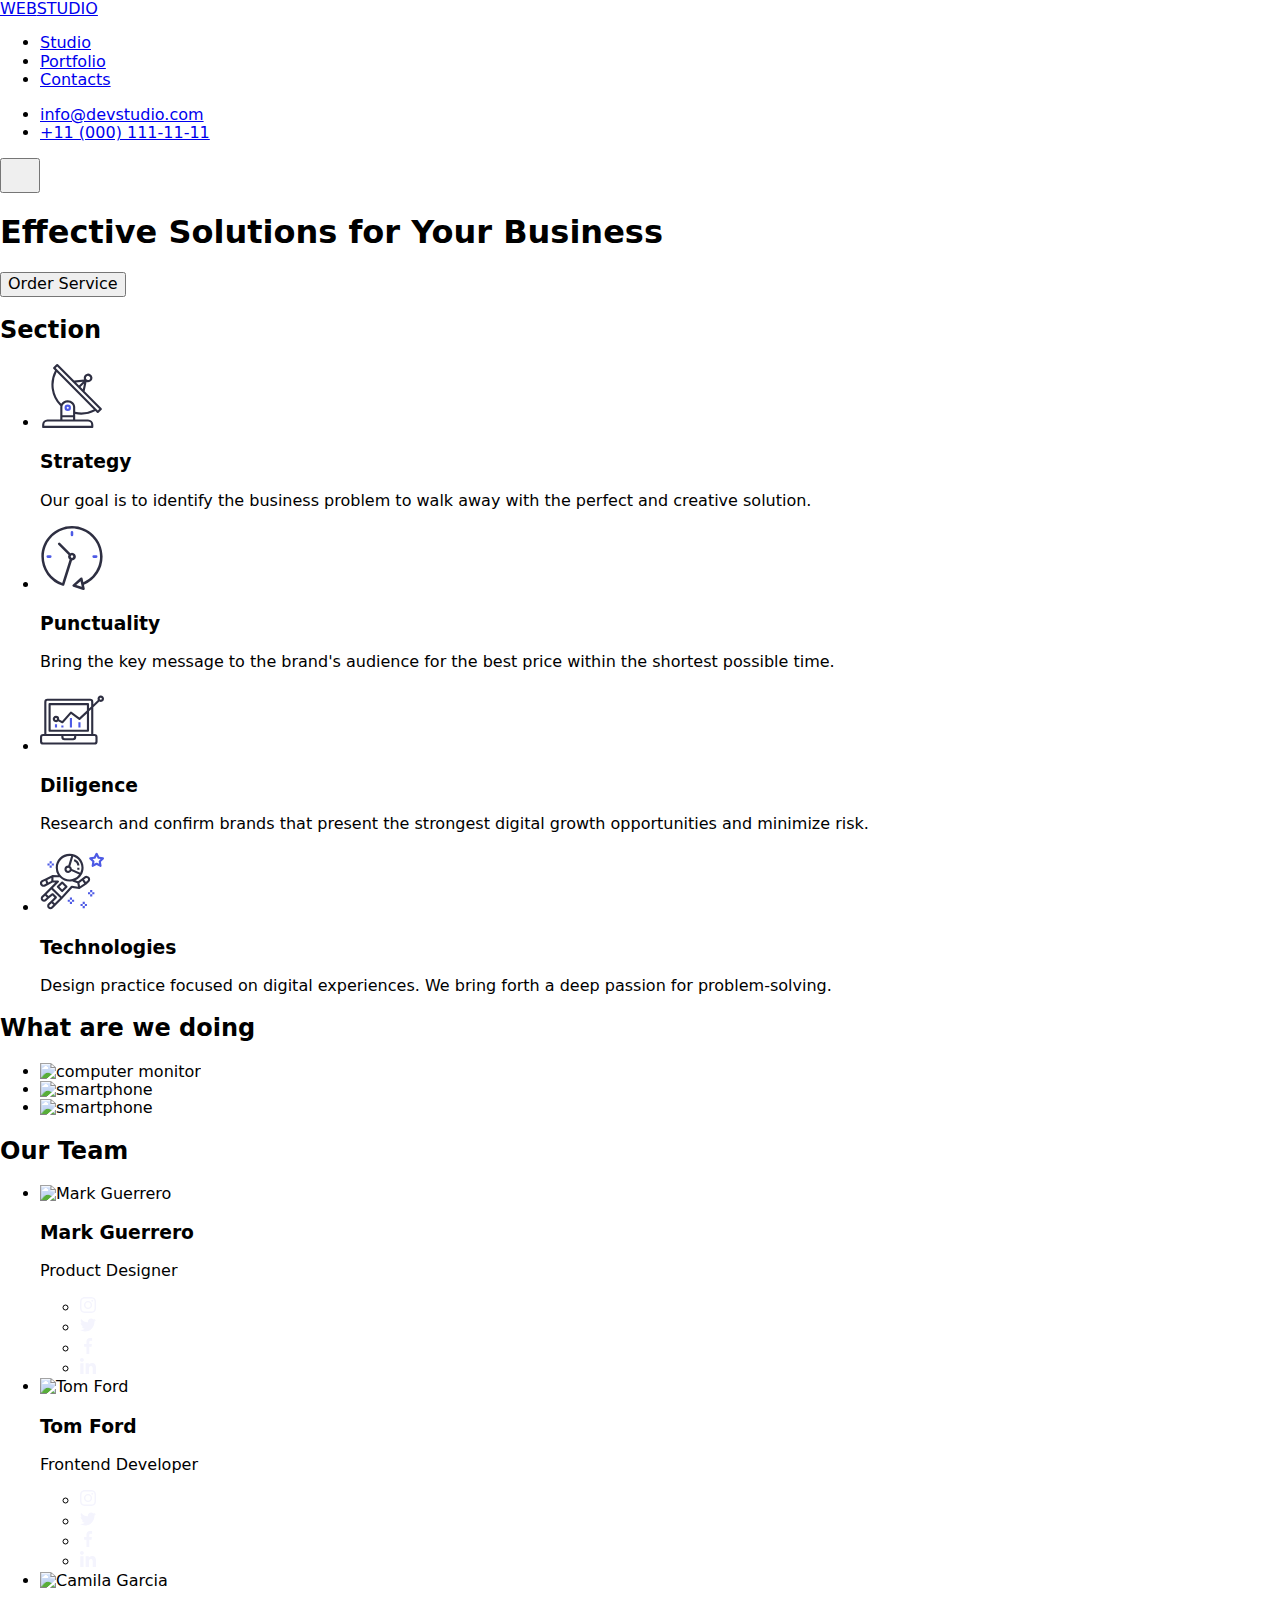
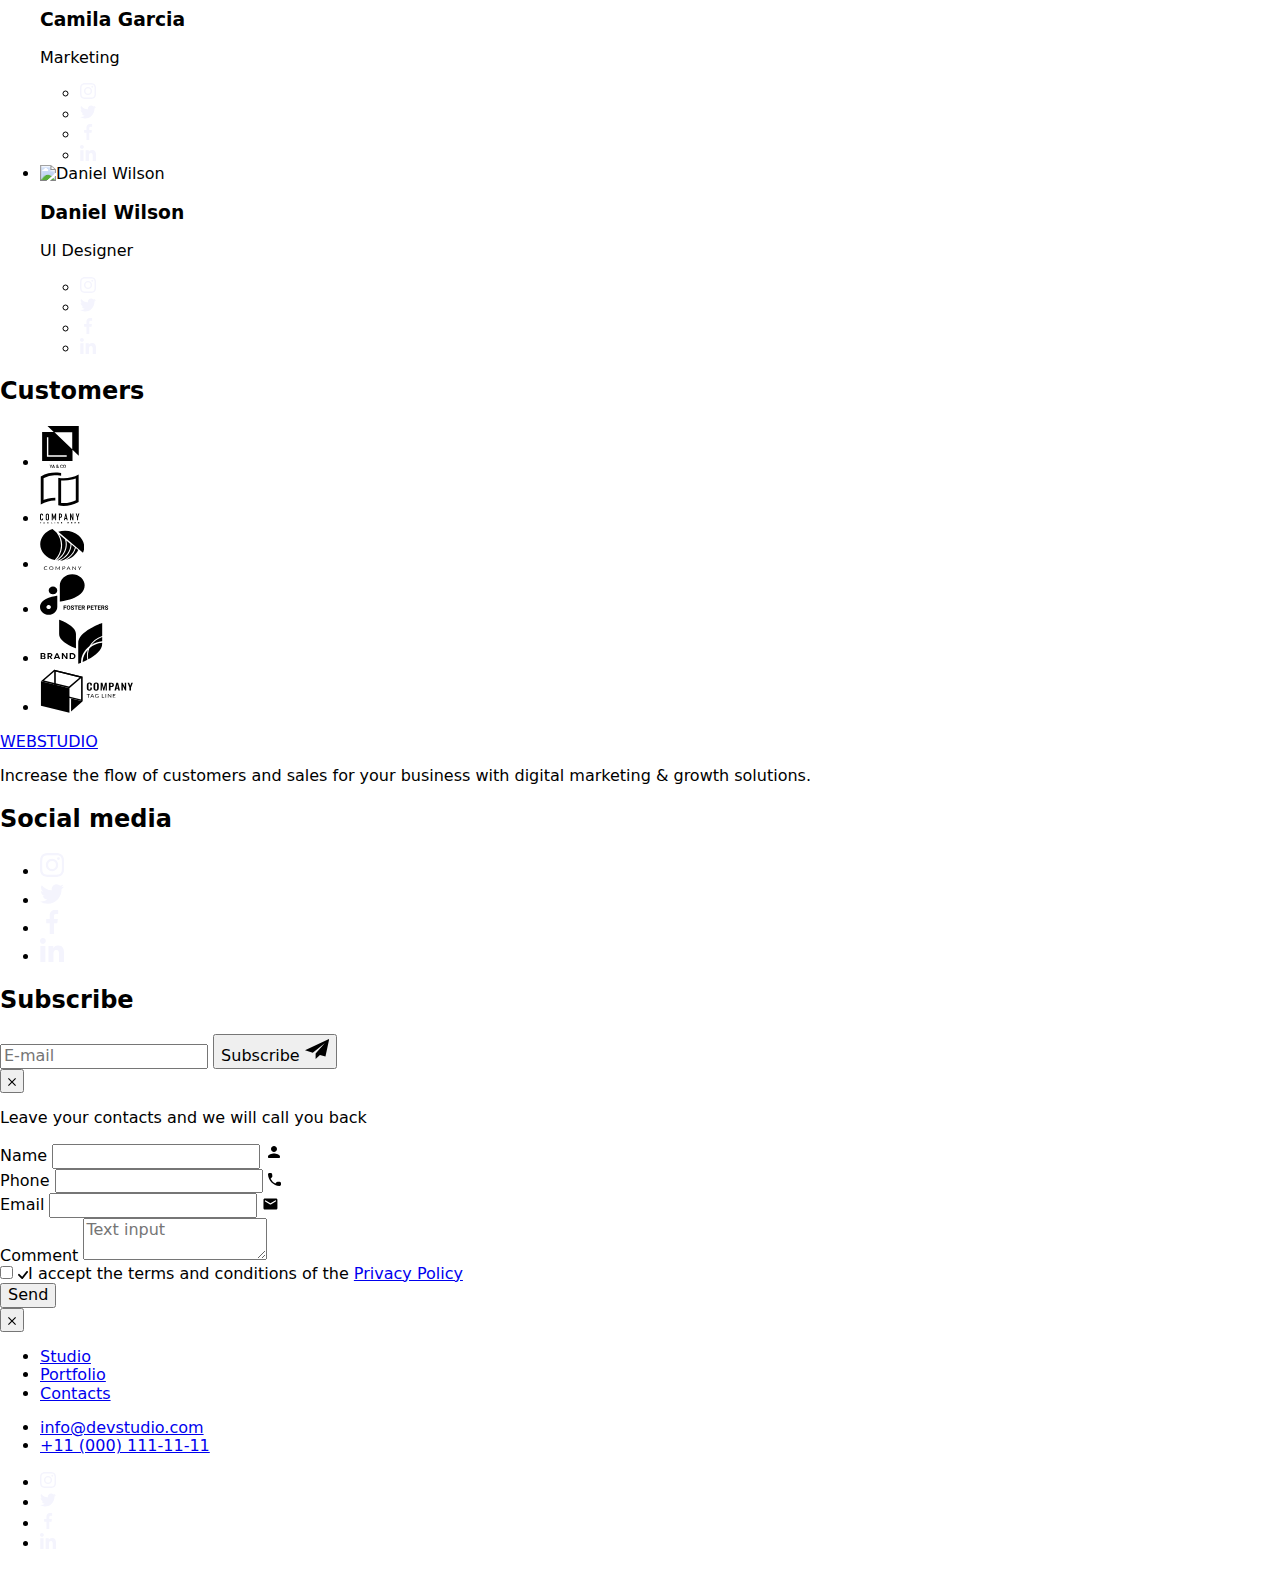
==== index.html @ b6b1513e "commit" ====
<!DOCTYPE html>
<html lang="en">
	<head>
		<meta charset="UTF-8" />
		<meta http-equiv="X-UA-Compatible" content="IE=edge" />
		<meta name="viewport" content="width=device-width, initial-scale=1.0" />
		<title>Main Page</title>
		<link rel="preconnect" href="https://fonts.googleapis.com" />
		<link rel="preconnect" href="https://fonts.gstatic.com" crossorigin />
		<link
			href="https://fonts.googleapis.com/css2?family=Raleway:wght@800&family=Roboto:wght@400;500;700;900&display=swap"
			rel="stylesheet"
		/>
		<link
			rel="stylesheet"
			href="https://cdnjs.cloudflare.com/ajax/libs/modern-normalize/1.0.0/modern-normalize.min.css"
		/>
		<link rel="stylesheet" href="./css/styles.css" />
	</head>

	<body>
		<!-- /* --------------HEADER-------------- */ -->
		<header class="header">
			<div class="container">
				<nav class="header-navigation">
					<a href="./index.html" class="heder-logo link"
						><span class="logo-one">WEB</span
						><span class="logo-two">STUDIO</span></a
					>
					<ul class="header-list list">
						<li class="heder-item">
							<a href="./index.html" class="header-link current link">Studio</a>
						</li>
						<li class="heder-item">
							<a href="./portfolio.html" class="header-link link">Portfolio</a>
						</li>
						<li class="heder-item">
							<a href="/" class="header-link link">Contacts</a>
						</li>
					</ul>
				</nav>
				<ul class="header-contact list">
					<li class="contact-item">
						<a href="mailto:info@devstudio.com" class="header-mail link"
							>info@devstudio.com</a
						>
					</li>
					<li class="contact-item">
						<a href="tel:+110001111111" class="header-tel link"
							>+11 (000) 111-11-11</a
						>
					</li>
				</ul>
				<!-- --------------Burger menu--------------- -->
				<button
					class="menu-toggle js-open-menu"
					aria-expanded="false"
					aria-controls="mobile-menu"
				>
					<svg class="burger-icon-open" width="24" height="24">
						<use href="./images/symbol-defs.svg#icon-menu-hamburger"></use>
					</svg>
				</button>
			</div>
		</header>
		<main>
			<!-- /* --------------HERO-------------- */ -->
			<section class="hero">
				<div class="container">
					<h1 class="hero-title">Effective Solutions for Your Business</h1>
					<button type="button" class="hero-btn" data-modal-open
						>Order Service</button
					>
				</div>
			</section>
			<!-- /* --------------ABOUT-------------- */ -->
			<section class="section about">
				<div class="container">
					<h2 class="visually-hidden">Section</h2>
					<ul class="about-list list">
						<li class="about-item">
							<div class="about-icon">
								<svg width="64" height="64">
									<use href="./images/symbol-defs.svg#icon-antenna"></use>
								</svg>
							</div>
							<h3 class="about-title">Strategy</h3>
							<p class="about-description">
								Our goal is to identify the business problem to walk away with
								the perfect and creative solution.
							</p>
						</li>
						<li class="about-item">
							<div class="about-icon">
								<svg width="64" height="64">
									<use href="./images/symbol-defs.svg#icon-clock"></use>
								</svg>
							</div>
							<h3 class="about-title">Punctuality</h3>
							<p class="about-description">
								Bring the key message to the brand's audience for the best price
								within the shortest possible time.
							</p>
						</li>
						<li class="about-item">
							<div class="about-icon">
								<svg width="64" height="64">
									<use href="./images/symbol-defs.svg#icon-diagram"></use>
								</svg>
							</div>
							<h3 class="about-title">Diligence</h3>
							<p class="about-description">
								Research and confirm brands that present the strongest digital
								growth opportunities and minimize risk.
							</p>
						</li>
						<li class="about-item">
							<div class="about-icon">
								<svg width="64" height="64">
									<use href="./images/symbol-defs.svg#icon-astronaut"></use>
								</svg>
							</div>
							<h3 class="about-title">Technologies</h3>
							<p class="about-description">
								Design practice focused on digital experiences. We bring forth a
								deep passion for problem-solving.
							</p>
						</li>
					</ul>
				</div>
			</section>
			<!-- /* --------------WORKING-------------- */ -->
			<section class="section working">
				<div class="container">
					<h2 class="working-title">What are we doing</h2>
					<ul class="working-list list">
						<li class="working-item">
							<img
								src="./images/img1.jpg"
								alt="computer monitor"
								width="360"
								height="300"
							/>
						</li>
						<li class="working-item">
							<img
								src="./images/img2.jpg"
								alt="smartphone"
								width="360"
								height="300"
							/>
						</li>
						<li class="working-item">
							<img
								src="./images/img3.jpg"
								alt="smartphone"
								width="360"
								height="300"
							/>
						</li>
					</ul>
				</div>
			</section>
			<!-- /* --------------TEAM-------------- */ -->
			<section class="section team">
				<div class="container">
					<h2 class="team-title">Our Team</h2>
					<ul class="team-list list">
						<li class="team-item">
							<img
								src="./images/img4.jpg"
								alt="Mark Guerrero"
								width="264"
								height="260"
							/>
							<div class="team-content">
								<h3 class="team-subtitle">Mark Guerrero</h3>
								<p class="team-description">Product Designer</p>
								<ul class="team-social-list list">
									<li class="team-sicial-item">
										<a
											href="/"
											class="team-social-link link"
											target="_blank"
											rel="noopener noreferrer nofollow"
											><svg class="team-social-icon" width="16" height="16">
												<use
													href="./images/symbol-defs.svg#icon-instagram"
												></use>
											</svg>
										</a>
									</li>
									<li class="team-sicial-item">
										<a
											href="/"
											class="team-social-link link"
											target="_blank"
											rel="noopener noreferrer nofollow"
											><svg class="team-social-icon" width="16" height="16">
												<use href="./images/symbol-defs.svg#icon-twitter"></use>
											</svg>
										</a>
									</li>
									<li class="team-sicial-item">
										<a
											href="/"
											class="team-social-link link"
											target="_blank"
											rel="noopener noreferrer nofollow"
											><svg class="team-social-icon" width="16" height="16">
												<use
													href="./images/symbol-defs.svg#icon-facebook"
												></use>
											</svg>
										</a>
									</li>
									<li class="team-sicial-item">
										<a
											href="/"
											class="team-social-link link"
											target="_blank"
											rel="noopener noreferrer nofollow"
											><svg class="team-social-icon" width="16" height="16">
												<use
													href="./images/symbol-defs.svg#icon-linkedin"
												></use>
											</svg>
										</a>
									</li>
								</ul>
							</div>
						</li>
						<li class="team-item">
							<img
								src="./images/img5.jpg"
								alt="Tom Ford"
								width="264"
								height="260"
							/>
							<div class="team-content">
								<h3 class="team-subtitle">Tom Ford</h3>
								<p class="team-description">Frontend Developer</p>
								<ul class="team-social-list list">
									<li class="team-sicial-item">
										<a
											href="/"
											class="team-social-link link"
											target="_blank"
											rel="noopener noreferrer nofollow"
											><svg class="team-social-icon" width="16" height="16">
												<use
													href="./images/symbol-defs.svg#icon-instagram"
												></use>
											</svg>
										</a>
									</li>
									<li class="team-sicial-item">
										<a
											href="/"
											class="team-social-link link"
											target="_blank"
											rel="noopener noreferrer nofollow"
											><svg class="team-social-icon" width="16" height="16">
												<use href="./images/symbol-defs.svg#icon-twitter"></use>
											</svg>
										</a>
									</li>
									<li class="team-sicial-item">
										<a
											href="/"
											class="team-social-link link"
											target="_blank"
											rel="noopener noreferrer nofollow"
											><svg class="team-social-icon" width="16" height="16">
												<use
													href="./images/symbol-defs.svg#icon-facebook"
												></use>
											</svg>
										</a>
									</li>
									<li class="team-sicial-item">
										<a
											href="/"
											class="team-social-link link"
											target="_blank"
											rel="noopener noreferrer nofollow"
											><svg class="team-social-icon" width="16" height="16">
												<use
													href="./images/symbol-defs.svg#icon-linkedin"
												></use>
											</svg>
										</a>
									</li>
								</ul>
							</div>
						</li>
						<li class="team-item">
							<img
								src="./images/img6.jpg"
								alt="Camila Garcia"
								width="264"
								height="260"
							/>
							<div class="team-content">
								<h3 class="team-subtitle">Camila Garcia</h3>
								<p class="team-description">Marketing</p>
								<ul class="team-social-list list">
									<li class="team-sicial-item">
										<a
											href="/"
											class="team-social-link link"
											target="_blank"
											rel="noopener noreferrer nofollow"
											><svg class="team-social-icon" width="16" height="16">
												<use
													href="./images/symbol-defs.svg#icon-instagram"
												></use>
											</svg>
										</a>
									</li>
									<li class="team-sicial-item">
										<a
											href="/"
											class="team-social-link link"
											target="_blank"
											rel="noopener noreferrer nofollow"
											><svg class="team-social-icon" width="16" height="16">
												<use href="./images/symbol-defs.svg#icon-twitter"></use>
											</svg>
										</a>
									</li>
									<li class="team-sicial-item">
										<a
											href="/"
											class="team-social-link link"
											target="_blank"
											rel="noopener noreferrer nofollow"
											><svg class="team-social-icon" width="16" height="16">
												<use
													href="./images/symbol-defs.svg#icon-facebook"
												></use>
											</svg>
										</a>
									</li>
									<li class="team-sicial-item">
										<a
											href="/"
											class="team-social-link link"
											target="_blank"
											rel="noopener noreferrer nofollow"
											><svg class="team-social-icon" width="16" height="16">
												<use
													href="./images/symbol-defs.svg#icon-linkedin"
												></use>
											</svg>
										</a>
									</li>
								</ul>
							</div>
						</li>
						<li class="team-item">
							<img
								src="./images/img7.jpg"
								alt="Daniel Wilson"
								width="264"
								height="260"
							/>
							<div class="team-content">
								<h3 class="team-subtitle">Daniel Wilson</h3>
								<p class="team-description">UI Designer</p>
								<ul class="team-social-list list">
									<li class="team-sicial-item">
										<a
											href="/"
											class="team-social-link link"
											target="_blank"
											rel="noopener noreferrer nofollow"
											><svg class="team-social-icon" width="16" height="16">
												<use
													href="./images/symbol-defs.svg#icon-instagram"
												></use>
											</svg>
										</a>
									</li>
									<li class="team-sicial-item">
										<a
											href="/"
											class="team-social-link link"
											target="_blank"
											rel="noopener noreferrer nofollow"
											><svg class="team-social-icon" width="16" height="16">
												<use href="./images/symbol-defs.svg#icon-twitter"></use>
											</svg>
										</a>
									</li>
									<li class="team-sicial-item">
										<a
											href="/"
											class="team-social-link link"
											target="_blank"
											rel="noopener noreferrer nofollow"
											><svg class="team-social-icon" width="16" height="16">
												<use
													href="./images/symbol-defs.svg#icon-facebook"
												></use>
											</svg>
										</a>
									</li>
									<li class="team-sicial-item">
										<a
											href="/"
											class="team-social-link link"
											target="_blank"
											rel="noopener noreferrer nofollow"
											><svg class="team-social-icon" width="16" height="16">
												<use
													href="./images/symbol-defs.svg#icon-linkedin"
												></use>
											</svg>
										</a>
									</li>
								</ul>
							</div>
						</li>
					</ul>
				</div>
			</section>
			<!-------------company-------------->
			<section class="section company">
				<div class="container">
					<h2 class="company-title title">Customers</h2>
					<ul class="company-list list">
						<li class="company-item">
							<a
								href="/"
								class="company-link link"
								target="_blank"
								rel="noopener noreferrer nofollow"
								><svg class="company-icon" width="41" height="42">
									<use href="./images/symbol-defs.svg#icon-group"></use>
								</svg>
							</a>
						</li>
						<li class="company-item">
							<a
								href="/"
								class="company-link link"
								target="_blank"
								rel="noopener noreferrer nofollow"
								><svg class="company-icon" width="40" height="52">
									<use href="./images/symbol-defs.svg#icon-group1"></use>
								</svg>
							</a>
						</li>
						<li class="company-item">
							<a
								href="/"
								class="company-link link"
								target="_blank"
								rel="noopener noreferrer nofollow"
								><svg class="company-icon" width="44" height="41">
									<use href="./images/symbol-defs.svg#icon-group2"></use>
								</svg>
							</a>
						</li>
						<li class="company-item">
							<a
								href="/"
								class="company-link link"
								target="_blank"
								rel="noopener noreferrer nofollow"
								><svg class="company-icon" width="84" height="41">
									<use href="./images/symbol-defs.svg#icon-group3"></use>
								</svg>
							</a>
						</li>
						<li class="company-item">
							<a
								href="/"
								class="company-link link"
								target="_blank"
								rel="noopener noreferrer nofollow"
								><svg class="company-icon" width="63" height="45">
									<use href="./images/symbol-defs.svg#icon-group4"></use>
								</svg>
							</a>
						</li>
						<li class="company-item">
							<a
								href="/"
								class="company-link link"
								target="_blank"
								rel="noopener noreferrer nofollow"
								><svg class="company-icon" width="94" height="44">
									<use href="./images/symbol-defs.svg#icon-group5"></use>
								</svg>
							</a>
						</li>
					</ul>
				</div>
			</section>
		</main>
		<!-- /* --------------FOOTER-------------- */ -->
		<footer class="footer">
			<div class="container">
				<div class="footer-block">
					<a href="./index.html" class="footer-logo link"
						><span class="one">WEB</span><span class="two">STUDIO</span></a
					>
					<p class="footer-description">
						Increase the flow of customers and sales for your business with
						digital marketing & growth solutions.
					</p>
				</div>
				<div class="footer-sicial-block">
					<h2 class="footer-title">Social media</h2>
					<ul class="footer-social-list list">
						<li class="footer-sicial-item">
							<a
								href="/"
								class="footer-social-link link"
								target="_blank"
								rel="noopener noreferrer nofollow"
								><svg class="footer-social-icon" width="24" height="24">
									<use href="./images/symbol-defs.svg#icon-instagram"></use>
								</svg>
							</a>
						</li>
						<li class="footer-sicial-item">
							<a
								href="/"
								class="footer-social-link link"
								target="_blank"
								rel="noopener noreferrer nofollow"
								><svg class="footer-social-icon" width="24" height="24">
									<use href="./images/symbol-defs.svg#icon-twitter"></use>
								</svg>
							</a>
						</li>
						<li class="footer-sicial-item">
							<a
								href="/"
								class="footer-social-link link"
								target="_blank"
								rel="noopener noreferrer nofollow"
								><svg class="footer-social-icon" width="24" height="24">
									<use href="./images/symbol-defs.svg#icon-facebook"></use>
								</svg>
							</a>
						</li>
						<li class="footer-sicial-item">
							<a
								href="/"
								class="footer-social-link link"
								target="_blank"
								rel="noopener noreferrer nofollow"
								><svg class="footer-social-icon" width="24" height="24">
									<use href="./images/symbol-defs.svg#icon-linkedin"></use>
								</svg>
							</a>
						</li>
					</ul>
				</div>
				<div class="footer-form-block">
					<h2 class="footer-title">Subscribe</h2>
					<form class="footer-form">
						<input
							type="email"
							name="email"
							placeholder="E-mail"
							class="footer-input"
							aria-label="Email"
						/>
						<button type="submit" class="form-btn">
							<span>Subscribe</span>
							<svg class="footer-form-icon" width="24" height="24">
								<use href="./images/symbol-defs.svg#icon-icon-send"></use>
							</svg>
						</button>
					</form>
				</div>
			</div>
		</footer>
		<!-- --------------Modal--------------- -->
		<div class="backdrop is-hidden" data-modal>
			<div class="modal">
				<button class="btn-icon" data-modal-close>
					<svg class="modal-icon" width="8" height="8">
						<use href="./images/symbol-defs.svg#icon-close"></use>
					</svg>
				</button>
				<!-- --------------Form--------------- -->
				<p class="form-title">Leave your contacts and we will call you back</p>
				<form
					class="modal-form"
					name="signup_form"
					autocomplete="on"
					novalidate
				>
					<div class="form-group">
						<label class="form-label" for="username">Name</label>
						<input
							class="form-input"
							type="text"
							name="username"
							id="username"
							required
						/>
						<svg class="form-icon" width="18" height="18">
							<use href="./images/symbol-defs.svg#icon-person-black"></use>
						</svg>
					</div>
					<div class="form-group">
						<label class="form-label" for="tel">Phone</label>
						<input class="form-input" type="tel" name="tel" id="tel" required />
						<svg class="form-icon" width="13" height="13">
							<use href="./images/symbol-defs.svg#icon-tel"></use>
						</svg>
					</div>
					<div class="form-group">
						<label class="form-label" for="email">Email</label>
						<input
							class="form-input"
							type="email"
							name="email"
							id="email"
							required
						/>
						<svg class="form-icon" width="15" height="12">
							<use href="./images/symbol-defs.svg#icon-mail"></use>
						</svg>
					</div>
					<div class="form-group-textarea">
						<label class="form-label" for="comment">Comment</label>
						<textarea
							class="form-input textarea"
							name="comment"
							id="comment"
							placeholder="Text input"
						></textarea>
					</div>
					<div class="form-group-checkbox">
						<input
							class="form-checkbox visually-hidden"
							type="checkbox"
							name="user_policy"
							id="checkbox"
						/>
						<label class="form-label-checkbox" for="checkbox">
							<span>
								<svg class="checked-icon" width="10" height="8">
									<use
										href="./images/symbol-defs.svg#icon-checkbox"
									></use></svg></span
							>I accept the terms and conditions of the&nbsp;<a
								href="/"
								class="policy-link"
								>Privacy Policy</a
							></label
						>
					</div>
					<button class="modal-form-btn" type="submit">Send</button>
				</form>
			</div>
		</div>
		<!-- --------------Burger menu--------------- -->
		<div class="menu-container js-menu-container" id="mobile-menu">
			<button class="menu-toggle js-close-menu">
				<svg class="modal-icon" width="8" height="8">
						<use href="./images/symbol-defs.svg#icon-close"></use>
					</svg>
			</button>
			<nav class="header-navigation">
				<ul class="header-list list">
					<li class="heder-item">
						<a href="./index.html" class="header-link current link">Studio</a>
					</li>
					<li class="heder-item">
						<a href="./portfolio.html" class="header-link link">Portfolio</a>
					</li>
					<li class="heder-item">
						<a href="/" class="header-link link">Contacts</a>
					</li>
				</ul>
			</nav>
			<ul class="header-contact list">
				<li class="contact-item">
					<a href="mailto:info@devstudio.com" class="header-mail link"
						>info@devstudio.com</a
					>
				</li>
				<li class="contact-item">
					<a href="tel:+110001111111" class="header-tel link"
						>+11 (000) 111-11-11</a
					>
				</li>
			</ul>
			<ul class="team-social-list list">
				<li class="team-sicial-item">
					<a
						href="/"
						class="team-social-link link"
						target="_blank"
						rel="noopener noreferrer nofollow"
						><svg class="team-social-icon" width="16" height="16">
							<use href="./images/symbol-defs.svg#icon-instagram"></use>
						</svg>
					</a>
				</li>
				<li class="team-sicial-item">
					<a
						href="/"
						class="team-social-link link"
						target="_blank"
						rel="noopener noreferrer nofollow"
						><svg class="team-social-icon" width="16" height="16">
							<use href="./images/symbol-defs.svg#icon-twitter"></use>
						</svg>
					</a>
				</li>
				<li class="team-sicial-item">
					<a
						href="/"
						class="team-social-link link"
						target="_blank"
						rel="noopener noreferrer nofollow"
						><svg class="team-social-icon" width="16" height="16">
							<use href="./images/symbol-defs.svg#icon-facebook"></use>
						</svg>
					</a>
				</li>
				<li class="team-sicial-item">
					<a
						href="/"
						class="team-social-link link"
						target="_blank"
						rel="noopener noreferrer nofollow"
						><svg class="team-social-icon" width="16" height="16">
							<use href="./images/symbol-defs.svg#icon-linkedin"></use>
						</svg>
					</a>
				</li>
			</ul>
		</div>

		<script src="./js/modal.js"></script>
		<script src="./js/mobile-menu.js"></script>
	</body>
</html>
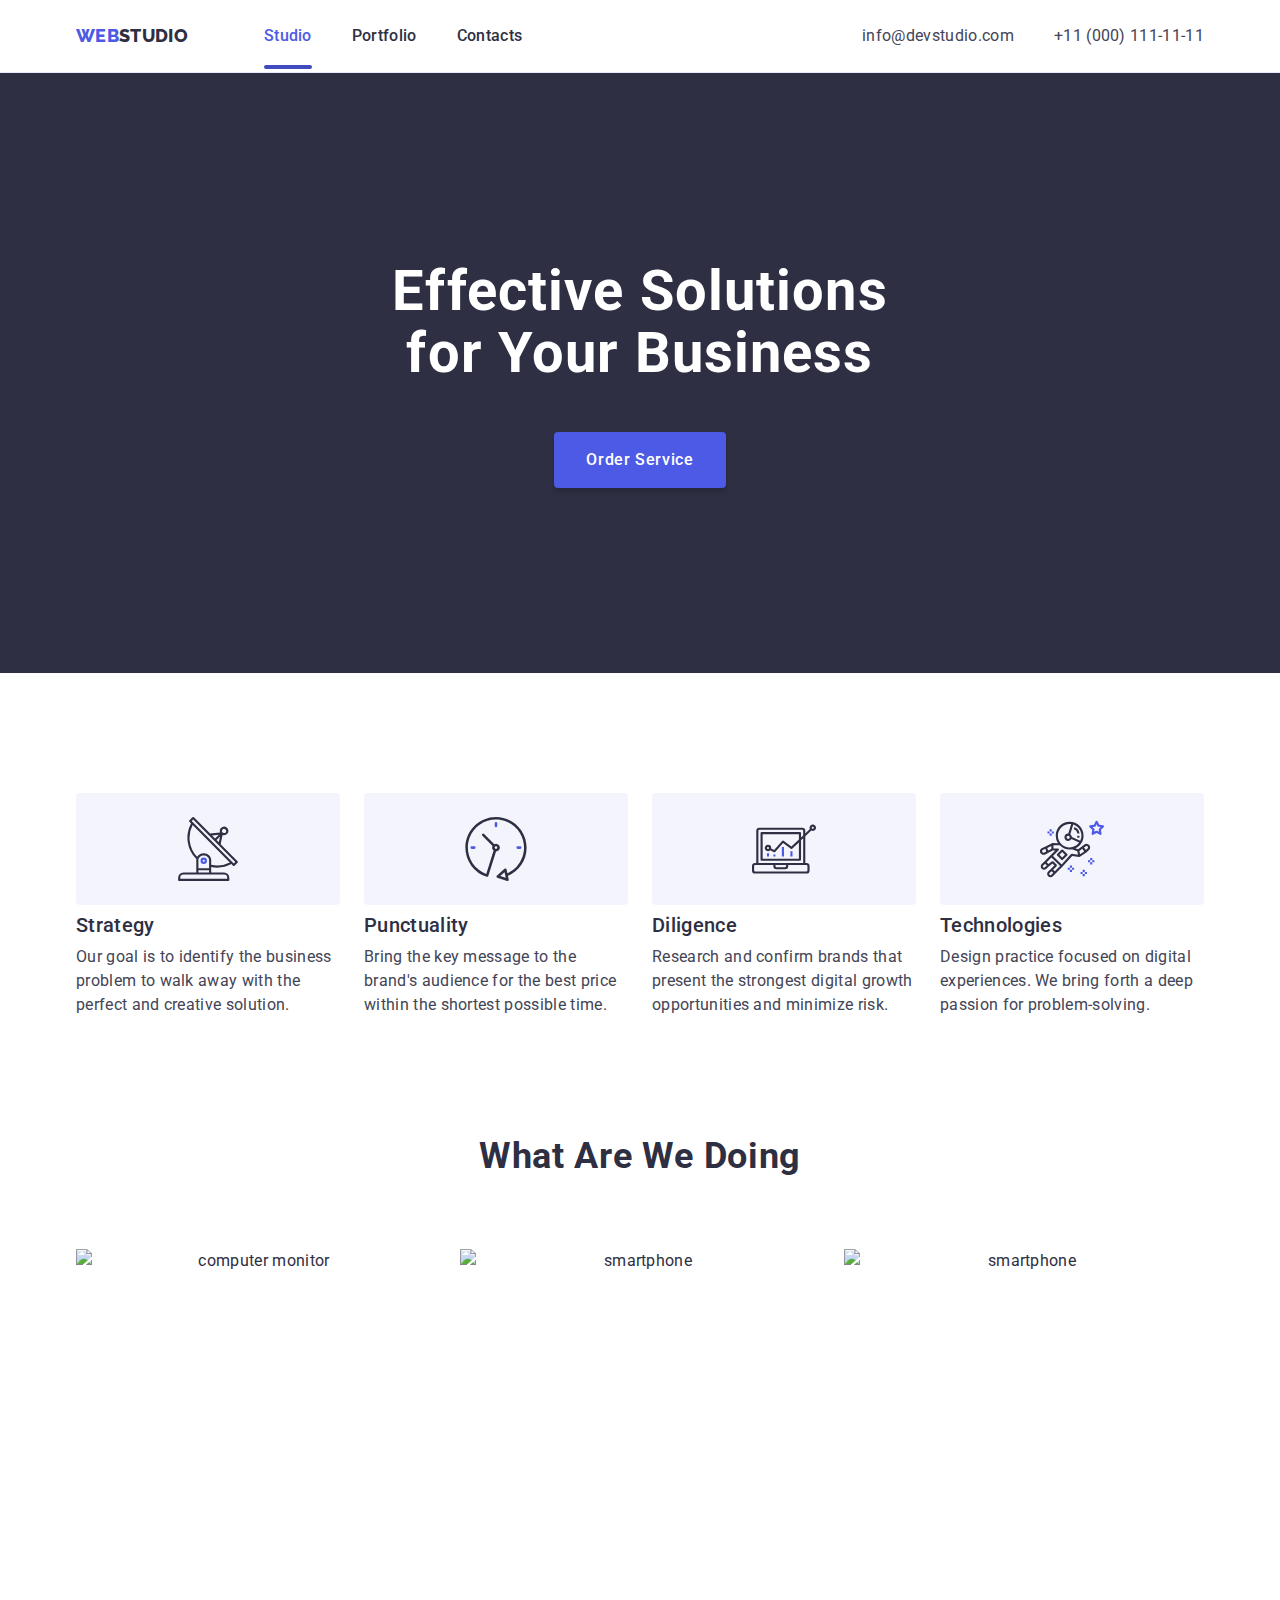
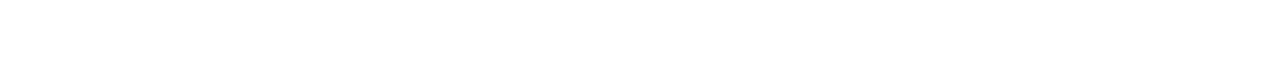
==== commit fc4799ac: "commit" ====
--- a/index.html
+++ b/index.html
@@ -16,6 +16,9 @@
 			href="https://cdnjs.cloudflare.com/ajax/libs/modern-normalize/1.0.0/modern-normalize.min.css"
 		/>
 		<link rel="stylesheet" href="./css/styles.css" />
+		<link rel="stylesheet" href="./css/mobile.css" />
+		<link rel="stylesheet" href="./css/tablet.css" />
+		<link rel="stylesheet" href="./css/destop.css" />
 	</head>
 
 	<body>
@@ -57,8 +60,8 @@
 					aria-expanded="false"
 					aria-controls="mobile-menu"
 				>
-					<svg class="burger-icon-open" width="24" height="24">
-						<use href="./images/symbol-defs.svg#icon-menu-hamburger"></use>
+					<svg class="burger-icon-open" width="32" height="22">
+						<use href="./images/symbol-defs.svg#icon-icon-menu"></use>
 					</svg>
 				</button>
 			</div>
@@ -162,7 +165,7 @@
 				</div>
 			</section>
 			<!-- /* --------------TEAM-------------- */ -->
-			<section class="section team">
+			<!-- <section class="section team">
 				<div class="container">
 					<h2 class="team-title">Our Team</h2>
 					<ul class="team-list list">
@@ -424,9 +427,9 @@
 						</li>
 					</ul>
 				</div>
-			</section>
+			</section> -->
 			<!-------------company-------------->
-			<section class="section company">
+			<!-- <section class="section company">
 				<div class="container">
 					<h2 class="company-title title">Customers</h2>
 					<ul class="company-list list">
@@ -498,10 +501,10 @@
 						</li>
 					</ul>
 				</div>
-			</section>
+			</section> -->
 		</main>
 		<!-- /* --------------FOOTER-------------- */ -->
-		<footer class="footer">
+		<!-- <footer class="footer">
 			<div class="container">
 				<div class="footer-block">
 					<a href="./index.html" class="footer-logo link"
@@ -580,17 +583,17 @@
 					</form>
 				</div>
 			</div>
-		</footer>
+		</footer> -->
 		<!-- --------------Modal--------------- -->
-		<div class="backdrop is-hidden" data-modal>
+		<!-- <div class="backdrop is-hidden" data-modal>
 			<div class="modal">
 				<button class="btn-icon" data-modal-close>
 					<svg class="modal-icon" width="8" height="8">
 						<use href="./images/symbol-defs.svg#icon-close"></use>
 					</svg>
-				</button>
+				</button> -->
 				<!-- --------------Form--------------- -->
-				<p class="form-title">Leave your contacts and we will call you back</p>
+				<!-- <p class="form-title">Leave your contacts and we will call you back</p>
 				<form
 					class="modal-form"
 					name="signup_form"
@@ -662,36 +665,36 @@
 					<button class="modal-form-btn" type="submit">Send</button>
 				</form>
 			</div>
-		</div>
+		</div> -->
 		<!-- --------------Burger menu--------------- -->
 		<div class="menu-container js-menu-container" id="mobile-menu">
-			<button class="menu-toggle js-close-menu">
+			<button class="menu-toggle-close js-close-menu">
 				<svg class="modal-icon" width="8" height="8">
-						<use href="./images/symbol-defs.svg#icon-close"></use>
-					</svg>
+					<use href="./images/symbol-defs.svg#icon-close"></use>
+				</svg>
 			</button>
-			<nav class="header-navigation">
-				<ul class="header-list list">
-					<li class="heder-item">
-						<a href="./index.html" class="header-link current link">Studio</a>
+			<nav class="burger-navigation">
+				<ul class="burger-list list">
+					<li class="burger-item">
+						<a href="./index.html" class="burger-link link">Studio</a>
 					</li>
-					<li class="heder-item">
-						<a href="./portfolio.html" class="header-link link">Portfolio</a>
+					<li class="burger-item">
+						<a href="./portfolio.html" class="burger-link link">Portfolio</a>
 					</li>
-					<li class="heder-item">
-						<a href="/" class="header-link link">Contacts</a>
+					<li class="burger-item">
+						<a href="/" class="burger-link current link">Contacts</a>
 					</li>
 				</ul>
 			</nav>
-			<ul class="header-contact list">
-				<li class="contact-item">
-					<a href="mailto:info@devstudio.com" class="header-mail link"
-						>info@devstudio.com</a
+			<ul class="burger-contact list">
+				<li class="burger-contact-item">
+					<a href="tel:+110001111111" class="burger-tel link"
+						>+11 (000) 111-11-11</a
 					>
 				</li>
-				<li class="contact-item">
-					<a href="tel:+110001111111" class="header-tel link"
-						>+11 (000) 111-11-11</a
+				<li class="burger-contact-item">
+					<a href="mailto:info@devstudio.com" class="burger-mail link"
+						>info@devstudio.com</a
 					>
 				</li>
 			</ul>
@@ -702,7 +705,7 @@
 						class="team-social-link link"
 						target="_blank"
 						rel="noopener noreferrer nofollow"
-						><svg class="team-social-icon" width="16" height="16">
+						><svg class="team-social-icon" width="24" height="24">
 							<use href="./images/symbol-defs.svg#icon-instagram"></use>
 						</svg>
 					</a>
@@ -713,7 +716,7 @@
 						class="team-social-link link"
 						target="_blank"
 						rel="noopener noreferrer nofollow"
-						><svg class="team-social-icon" width="16" height="16">
+						><svg class="team-social-icon" width="24" height="24">
 							<use href="./images/symbol-defs.svg#icon-twitter"></use>
 						</svg>
 					</a>
@@ -724,7 +727,7 @@
 						class="team-social-link link"
 						target="_blank"
 						rel="noopener noreferrer nofollow"
-						><svg class="team-social-icon" width="16" height="16">
+						><svg class="team-social-icon" width="24" height="24">
 							<use href="./images/symbol-defs.svg#icon-facebook"></use>
 						</svg>
 					</a>
@@ -735,7 +738,7 @@
 						class="team-social-link link"
 						target="_blank"
 						rel="noopener noreferrer nofollow"
-						><svg class="team-social-icon" width="16" height="16">
+						><svg class="team-social-icon" width="24" height="24">
 							<use href="./images/symbol-defs.svg#icon-linkedin"></use>
 						</svg>
 					</a>
--- a/css/styles.css
+++ b/css/styles.css
@@ -0,0 +1,1146 @@
+:root {
+	--primary-text-bg-color: #2e2f42;
+	--hero-title-text-color: #ffffff;
+	--primary-bg-color: #ffffff;
+	--description-tel-mail-color: #434455;
+	--primary-border-color: #e7e9fc;
+	--bg-btn-foot-color: #f4f4fd;
+	--accent-color: #4d5ae5;
+	--accent-color-2: #404bbf;
+	--secondaty-font: "Raleway", sans-serif;
+}
+
+h1,
+h2,
+h3,
+h4,
+h5,
+p {
+	margin: 0;
+}
+
+ul {
+	margin: 0;
+	padding: 0;
+}
+
+img {
+	display: block;
+	max-width: 100%;
+	height: auto;
+}
+
+body {
+	background-color: var(--primary-bg-color);
+	font-family: "Roboto", sans-serif;
+	font-weight: 400;
+	font-size: 16px;
+	line-height: 1.5;
+	letter-spacing: 0.02em;
+	color: var(--primary-text-bg-color);
+}
+
+.visually-hidden {
+	position: absolute;
+	width: 1px;
+	height: 1px;
+	margin: -1px;
+	border: 0;
+	padding: 0;
+	white-space: nowrap;
+	clip-path: inset(100%);
+	clip: rect(0 0 0 0);
+	overflow: hidden;
+}
+
+.list {
+	list-style: none;
+}
+
+.link {
+	text-decoration: none;
+}
+
+.container {
+	width: 100%;
+	margin: 0 auto;
+	padding: 0 15px;
+}
+
+@media screen and (min-width: 480px) {
+	.container {
+		width: 428px;
+		margin: 0 auto;
+		padding: 0 16px;
+	}
+	.section {
+		padding: 96px 0;
+	}
+}
+
+@media screen and (min-width: 768px) {
+	.container {
+		width: 768px;
+	}
+}
+
+@media screen and (min-width: 1200px) {
+	.container {
+		width: 1158px;
+		padding: 0 15px;
+	}
+	.section {
+		padding: 120px 0;
+	}
+}
+/* ---------HEADER----------- */
+
+.header {
+	border-bottom: 1px solid var(--primary-border-color);
+}
+
+.header .container {
+	display: flex;
+	justify-content: space-between;
+}
+
+.header-navigation {
+	display: flex;
+	align-items: center;
+}
+
+.heder-logo {
+	padding: 24px 0;
+
+	font-family: var(--secondaty-font);
+	font-weight: 800;
+	font-size: 18px;
+	line-height: 1.33;
+}
+
+.logo-one {
+	color: var(--accent-color);
+}
+
+.logo-two {
+	color: var(--primary-text-bg-color);
+}
+
+.heder-logo:focus {
+	color: var(--accent-color);
+}
+
+.header-list,
+.header-contact {
+	display: none;
+}
+
+.menu-toggle {
+	display: flex;
+	align-items: center;
+	justify-content: center;
+
+	margin: 0;
+	padding: 0;
+	background-color: transparent;
+	cursor: pointer;
+	border: none;
+	outline: none;
+}
+
+.burger-icon-open {
+	fill: #2e2f42;
+}
+
+.menu-container {
+	padding: 40px;
+
+	min-width: 428px;
+	min-height: 796px;
+
+	position: fixed;
+	top: 0;
+	left: 0;
+	width: 100vw;
+	height: 100vh;
+
+	background-color: var(--primary-bg-color);
+	box-shadow: 0px 2px 1px rgba(46, 47, 66, 0.08),
+		0px 1px 1px rgba(46, 47, 66, 0.16), 0px 1px 6px rgba(46, 47, 66, 0.08);
+
+	z-index: 999;
+
+	overflow-y: scroll;
+
+	transform: translateY(100%);
+	transition: transform 650ms cubic-bezier(0.4, 0, 0.2, 1);
+}
+
+.menu-container.is-open {
+	transform: translateY(0%);
+}
+
+.menu-container.menu-toggle-close {
+	position: absolute;
+	top: 16px;
+	right: 16px;
+}
+
+.menu-toggle-close {
+	display: flex;
+	align-items: center;
+	justify-content: center;
+
+	margin-left: auto;
+	margin-bottom: 16px;
+
+	width: 24px;
+	height: 24px;
+	border-radius: 50%;
+
+	background-color: #e7e9fc;
+	border: 1px solid rgba(0, 0, 0, 0.1);
+	color: rgb(0, 0, 0);
+
+	cursor: pointer;
+
+	transition: background-color 250ms cubic-bezier(0.4, 0, 0.2, 1),
+		color 250ms cubic-bezier(0.4, 0, 0.2, 1);
+}
+
+.menu-toggle-close:is(:hover, :focus) {
+	background-color: var(--accent-color-2);
+	color: var(--hero-title-text-color);
+}
+
+.modal-icon {
+	fill: currentColor;
+}
+
+.burger-list {
+	margin-bottom: 284px;
+}
+
+.burger-item:not(:last-child) {
+	margin-bottom: 40px;
+}
+
+.burger-link {
+	padding: 20px 0;
+
+	font-weight: 700;
+	font-size: 36px;
+	line-height: 1.11;
+
+	color: var(--primary-text-bg-color);
+}
+
+.burger-contact {
+	margin-bottom: 48px;
+}
+
+.burger-contact-item:not(:last-child) {
+	margin-bottom: 40px;
+}
+
+.burger-tel {
+	font-weight: 600;
+	font-size: 36px;
+	line-height: 1.11;
+
+	color: var(--accent-color);
+}
+
+.burger-mail {
+	font-weight: 500;
+	font-size: 20px;
+	line-height: 1.2;
+
+	color: var(--description-tel-mail-color);
+}
+
+.burger-link.current {
+	color: var(--accent-color);
+}
+
+/* -----------HERO-------------- */
+
+.hero {
+	padding: 112px 0;
+
+	max-width: 1440px;
+	height: 432px;
+	background-image: radial-gradient(
+			rgba(46, 47, 66, 0.7),
+			rgba(46, 47, 66, 0.7)
+		),
+		url("../images/peopleoffice.jpg");
+	background-repeat: no-repeat;
+	background-position: center;
+	background-size: cover;
+
+	background-color: var(--primary-text-bg-color);
+}
+
+.hero .container {
+	display: flex;
+	flex-direction: column;
+	align-items: center;
+}
+
+.hero-title {
+	margin-bottom: 72px;
+	max-width: 319px;
+	text-align: center;
+
+	font-size: 36px;
+	line-height: 1.1;
+	letter-spacing: 0.02em;
+	color: var(--hero-title-text-color);
+}
+
+.hero-btn {
+	background: var(--accent-color);
+	box-shadow: 0px 4px 4px rgba(0, 0, 0, 0.15);
+	border-radius: 4px;
+	border: none;
+	padding: 16px 32px;
+
+	font-family: inherit;
+	font-weight: 500;
+	font-size: 16px;
+	line-height: 1.5;
+	letter-spacing: 0.04em;
+	color: var(--hero-title-text-color);
+	cursor: pointer;
+
+	transition: background-color 250ms cubic-bezier(0.4, 0, 0.2, 1);
+}
+
+.hero-btn:is(:hover, :focus) {
+	background-color: var(--accent-color-2);
+}
+
+/* --------------ABOUT-------------- */
+
+.about {
+	padding: 96px 0;
+}
+
+.about-icon {
+	display: none;
+}
+
+.about-item {
+	width: 100%;
+}
+
+.about-item:not(:last-child) {
+	margin-bottom: 72px;
+}
+
+.about-title {
+	margin-bottom: 8px;
+
+	text-align: center;
+	font-size: 36px;
+	line-height: 1.1;
+	font-weight: 700;
+}
+
+.about-description {
+	font-weight: 700;
+
+	color: var(--description-tel-mail-color);
+}
+
+/* --------------WORKING-------------- */
+
+.section.working {
+	display: none;
+}
+
+/* --------------TEAM-------------- */
+
+.team {
+	background-color: var(--bg-btn-foot-color);
+}
+
+.team-title {
+	margin-bottom: 72px;
+
+	font-size: 36px;
+	line-height: 1.11;
+	text-align: center;
+	letter-spacing: 0.02em;
+	font-weight: 700;
+	text-transform: capitalize;
+	color: var(--primary-text-bg-color);
+}
+
+.team-list {
+	/* display: flex;
+	flex-wrap: wrap; */
+	/* якщо добавиться контент */
+	/* gap: 24px; */
+}
+
+.team-item {
+	width: calc((100%-72px) / 4);
+	max-width: 264px;
+
+	background: var(--primary-bg-color);
+	box-shadow: 0px 1px 6px rgba(46, 47, 66, 0.08),
+		0px 1px 1px rgba(46, 47, 66, 0.16), 0px 2px 1px rgba(46, 47, 66, 0.08);
+	border-radius: 0px 0px 4px 4px;
+}
+
+/* .team-item:nth-child(-n + 3) {
+  margin-right: 24px;
+} */
+
+.team-content {
+	text-align: center;
+	padding: 32px 0;
+}
+
+.team-subtitle {
+	margin-bottom: 8px;
+
+	font-size: 20px;
+	line-height: 0.83;
+	letter-spacing: 0.02em;
+}
+
+.team-description {
+	font-weight: 400;
+	color: var(--description-tel-mail-color);
+
+	margin-bottom: 8px;
+}
+
+.team-social-list {
+	display: flex;
+	justify-content: center;
+	gap: 24px;
+}
+
+.team-sicial-item {
+	width: 40px;
+	height: 40px;
+}
+
+.team-social-link {
+	display: flex;
+	align-items: center;
+	justify-content: center;
+
+	width: 100%;
+	height: 100%;
+	border-radius: 50%;
+	background-color: var(--accent-color);
+
+	transition: background-color 250ms cubic-bezier(0.4, 0, 0.2, 1);
+}
+
+.team-social-link:is(:hover, :focus) {
+	background-color: var(--accent-color-2);
+}
+
+/* -------------company------------- */
+
+.company {
+	padding-top: 130px;
+}
+
+.company-title {
+	margin-bottom: 72px;
+
+	font-weight: 700;
+	font-size: 36px;
+	line-height: 1.11;
+	text-align: center;
+	color: var(--primary-text-bg-color);
+}
+
+.company-list {
+	/* display: flex;
+	gap: 24px; */
+}
+
+.company-item {
+	width: 168px;
+	height: 88px;
+}
+
+.company-link {
+	display: flex;
+	align-items: center;
+	justify-content: center;
+
+	border: 1px solid #8e8f99;
+	border-radius: 4px;
+	width: 100%;
+	height: 100%;
+
+	color: #8e8f99;
+
+	transition: border-color 250ms cubic-bezier(0.4, 0, 0.2, 1),
+		color 250ms cubic-bezier(0.4, 0, 0.2, 1);
+}
+
+.company-icon {
+	fill: currentColor;
+}
+
+.company-link:is(:hover, :focus) {
+	border-color: var(--accent-color-2);
+	color: var(--accent-color-2);
+}
+
+/* ----------FOOTER---------- */
+
+.footer {
+	padding: 100px 0;
+
+	background-color: var(--primary-text-bg-color);
+}
+
+.footer .container {
+	display: flex;
+}
+
+.footer-block {
+	margin-right: 120px;
+}
+
+.footer-logo {
+	display: block;
+	margin-bottom: 16px;
+}
+
+.footer-logo .one,
+.footer-logo .two {
+	font-family: var(--secondaty-font);
+	font-weight: 800;
+	font-size: 18px;
+	line-height: 1.2;
+	letter-spacing: 0.03em;
+	text-transform: uppercase;
+}
+
+.footer-logo .one {
+	color: var(--accent-color);
+}
+
+.footer-logo .two {
+	color: var(--bg-btn-foot-color);
+}
+
+.footer-logo:focus {
+	color: var(--accent-color-2);
+}
+
+.footer-description {
+	max-width: 264px;
+
+	color: var(--primary-border-color);
+}
+
+.footer-sicial-block {
+	margin-right: 80px;
+}
+
+.footer-title {
+	margin-bottom: 16px;
+
+	font-weight: 500;
+	font-size: 16px;
+	line-height: 1.5;
+	color: var(--hero-title-text-color);
+}
+
+.footer-social-list {
+	display: flex;
+	gap: 16px;
+}
+
+.footer-sicial-item {
+	width: 40px;
+	height: 40px;
+}
+
+.footer-social-link {
+	display: flex;
+	align-items: center;
+	justify-content: center;
+	width: 100%;
+	height: 100%;
+	border-radius: 50%;
+	outline: none;
+
+	background-color: rgba(255, 255, 255, 0.1);
+
+	transition: background-color 250ms cubic-bezier(0.4, 0, 0.2, 1);
+}
+
+.footer-social-link:is(:hover, :focus) {
+	background-color: rgb(49, 208, 170);
+}
+
+.footer-form {
+	/* display: flex;
+	gap: 24px; */
+}
+
+.footer-input {
+	width: 264px;
+	padding-left: 16px;
+
+	background-color: var(--primary-text-bg-color);
+
+	border-radius: 4px;
+	border: 1px solid rgba(255, 255, 255, 0.3);
+
+	font-family: "Roboto", sans-serif;
+	font-size: 12px;
+	line-height: 2;
+	letter-spacing: 0.04em;
+
+	color: rgba(255, 255, 255, 0.6);
+	outline: none;
+
+	transition: border-color 250ms cubic-bezier(0.4, 0, 0.2, 1);
+}
+
+.footer-input:is(:hover, :focus) {
+	border-color: var(--accent-color);
+}
+
+.footer-input:is(:hover, :focus)::placeholder {
+	color: var(--hero-title-text-color);
+}
+
+.form-btn {
+	display: flex;
+	align-items: center;
+	gap: 16px;
+
+	padding: 8px 24px;
+	border-radius: 4px;
+	border: none;
+	cursor: pointer;
+
+	font-weight: 500;
+	font-size: 16px;
+	line-height: 1.5;
+	letter-spacing: 0.04em;
+
+	color: var(--hero-title-text-color);
+	background-color: var(--accent-color);
+
+	transition: background-color 250ms cubic-bezier(0.4, 0, 0.2, 1);
+}
+
+.form-btn:is(:hover, :focus) {
+	background-color: var(--accent-color-2);
+}
+
+.footer-form-icon {
+	fill: currentColor;
+}
+
+/* --------------Modal--------------- */
+
+.backdrop {
+	position: fixed;
+	top: 0;
+	left: 0;
+	width: 100%;
+	height: 100%;
+	background-color: rgba(46, 47, 66, 0.4);
+
+	overflow-y: scroll;
+
+	transition: opacity 250ms cubic-bezier(0.4, 0, 0.2, 1);
+}
+
+.backdrop.is-hidden {
+	opacity: 0;
+	pointer-events: none;
+}
+
+.modal {
+	padding: 72px 24px 24px;
+
+	width: 408px;
+	height: 584px;
+
+	border-radius: 4px;
+	background-color: #fcfcfc;
+	box-shadow: 0px 1px 1px rgba(0, 0, 0, 0.14), 0px 1px 3px rgba(0, 0, 0, 0.12),
+		0px 2px 1px rgba(0, 0, 0, 0.2);
+
+	position: absolute;
+	top: 50%;
+	left: 50%;
+	transform: translate(-50%, -50%);
+}
+
+.btn-icon {
+	display: flex;
+	align-items: center;
+	justify-content: center;
+
+	position: absolute;
+	top: 24px;
+	right: 24px;
+
+	width: 24px;
+	height: 24px;
+	border-radius: 50%;
+
+	background-color: #e7e9fc;
+	border: 1px solid rgba(0, 0, 0, 0.1);
+	color: rgb(0, 0, 0);
+
+	cursor: pointer;
+
+	transition: background-color 250ms cubic-bezier(0.4, 0, 0.2, 1),
+		color 250ms cubic-bezier(0.4, 0, 0.2, 1);
+}
+
+.btn-icon:is(:hover, :focus) {
+	background-color: var(--accent-color-2);
+	color: var(--hero-title-text-color);
+}
+
+.modal-icon {
+	fill: currentColor;
+}
+
+/* --------------Form--------------- */
+
+.form-title {
+	font-weight: 500;
+
+	text-align: center;
+	margin-bottom: 16px;
+}
+
+.modal-form {
+	display: flex;
+	flex-direction: column;
+}
+
+.form-group {
+	margin-bottom: 8px;
+
+	position: relative;
+}
+
+.form-label {
+	display: block;
+
+	margin-bottom: 4px;
+
+	font-size: 12px;
+	line-height: 1.33;
+	letter-spacing: 0.04em;
+
+	color: #8e8f99;
+}
+
+.form-input {
+	width: 100%;
+	height: 40px;
+
+	font-size: 14px;
+	color: var(--primary-text-bg-color);
+
+	padding: 8px 38px;
+
+	border: 1px solid rgba(33, 33, 33, 0.2);
+	border-radius: 4px;
+
+	outline: none;
+
+	transition: border-color 250ms cubic-bezier(0.4, 0, 0.2, 1);
+}
+
+.form-input:is(:hover, :focus) {
+	border-color: var(--accent-color);
+}
+
+.form-icon {
+	position: absolute;
+	left: 19px;
+	top: 70%;
+	transform: translateY(-70%);
+
+	transition: fill 250ms cubic-bezier(0.4, 0, 0.2, 1);
+
+	fill: var(--primary-text-bg-color);
+}
+
+.form-input:is(:hover, :focus) + .form-icon {
+	fill: var(--accent-color);
+}
+
+.form-group-textarea {
+	margin-bottom: 16px;
+}
+
+.textarea {
+	display: block;
+	height: 120px;
+
+	padding: 8px 16px;
+
+	resize: none;
+}
+
+.textarea::placeholder {
+	font-size: 12px;
+	line-height: 1.33;
+	letter-spacing: 0.04em;
+
+	color: rgba(117, 117, 117, 0.5);
+}
+
+.form-group-checkbox {
+	margin-bottom: 24px;
+}
+
+.form-label-checkbox {
+	display: flex;
+	align-items: baseline;
+
+	font-size: 12px;
+	line-height: 1.33;
+	letter-spacing: 0.04em;
+
+	color: #757575;
+}
+
+.form-label-checkbox span {
+	display: flex;
+	align-items: center;
+	justify-content: center;
+
+	margin-right: 8px;
+	width: 16px;
+	height: 16px;
+
+	border: 1.25px solid var(--primary-text-bg-color);
+	border-radius: 2px;
+
+	color: #fcfcfc;
+
+	transition: background-color 250ms cubic-bezier(0.4, 0, 0.2, 1),
+		border-color 250ms cubic-bezier(0.4, 0, 0.2, 1);
+}
+
+.checked-icon {
+	fill: currentColor;
+}
+
+.form-checkbox:checked + .form-label-checkbox span {
+	background-color: var(--accent-color-2);
+	border-color: var(--accent-color-2);
+}
+
+.policy-link {
+	color: var(--accent-color);
+
+	transition: color 250ms cubic-bezier(0.4, 0, 0.2, 1);
+}
+
+.policy-link:is(:hover, :focus) {
+	color: var(--accent-color-2);
+}
+
+.modal-form-btn {
+	display: block;
+	margin: 0 auto;
+
+	width: 169px;
+	padding: 16px 32px;
+
+	color: var(--hero-title-text-color);
+	background-color: var(--accent-color);
+	box-shadow: 0px 4px 4px rgba(0, 0, 0, 0.15);
+	border-radius: 4px;
+	border: none;
+
+	cursor: pointer;
+
+	transition: background-color 250ms cubic-bezier(0.4, 0, 0.2, 1);
+}
+
+.modal-form-btn:is(:hover, :focus) {
+	background-color: var(--accent-color-2);
+}
+
+/* --------------Page 2------------ */
+
+/* --------------BENEFITS-------------- */
+
+.benefits {
+	padding-top: 96px;
+}
+
+/* ----------Меню кнопок------- */
+
+.btn-list {
+	display: flex;
+	justify-content: center;
+	gap: 24px;
+
+	margin-bottom: 72px;
+}
+
+/* .btn-list .btn-item + .btn-item {
+  margin-left: 24px;
+} */
+
+.btn {
+	padding: 12px 24px;
+
+	background-color: var(--bg-btn-foot-color);
+	border-radius: 4px;
+	border: 1px solid var(--primary-border-color);
+
+	font-family: inherit;
+	font-weight: 500;
+	font-size: 16px;
+	line-height: 1.5;
+	letter-spacing: 0.04em;
+	color: var(--accent-color);
+
+	cursor: pointer;
+
+	transition: background-color 250ms cubic-bezier(0.4, 0, 0.2, 1),
+		color 250ms cubic-bezier(0.4, 0, 0.2, 1),
+		border-color 250ms cubic-bezier(0.4, 0, 0.2, 1),
+		box-shadow 250ms cubic-bezier(0.4, 0, 0.2, 1);
+}
+
+.btn:is(:hover, :focus) {
+	background-color: var(--accent-color-2);
+	border-color: var(--accent-color-2);
+	box-shadow: 0px 3px 1px rgba(0, 0, 0, 0.1), 0px 2px 1px rgba(0, 0, 0, 0.08),
+		0px 2px 2px rgba(0, 0, 0, 0.12);
+	color: var(--hero-title-text-color);
+}
+
+/* ----------Картки послуг------- */
+
+.benefits-list {
+	display: flex;
+	flex-wrap: wrap;
+	gap: 48px;
+	column-gap: 24px;
+}
+
+.benefits-item {
+	width: calc((100%-48px) / 3);
+	max-width: 360px;
+}
+
+.benefits-item:nth-last-child(-n + 3) {
+	margin-bottom: 0px;
+}
+
+.benefits-link {
+	display: block;
+
+	color: inherit;
+
+	transition: box-shadow 250ms cubic-bezier(0.4, 0, 0.2, 1);
+}
+
+.benefits-link:hover {
+	box-shadow: 0px 1px 6px rgba(46, 47, 66, 0.08),
+		0px 1px 1px rgba(46, 47, 66, 0.16), 0px 2px 1px rgba(46, 47, 66, 0.08);
+}
+
+.benefits-thumb {
+	overflow: hidden;
+	position: relative;
+}
+
+.benefits-overlay {
+	padding: 40px 32px 164px;
+
+	color: var(--bg-btn-foot-color);
+	background-color: var(--accent-color);
+
+	position: absolute;
+	top: 0;
+	left: 0;
+	width: 100%;
+	height: 100%;
+
+	transform: translateY(100%);
+
+	transition: transform 250ms cubic-bezier(0.4, 0, 0.2, 1),
+		opacity 250ms cubic-bezier(0.4, 0, 0.2, 1);
+}
+
+.benefits-link:hover .benefits-overlay {
+	transform: translateY(0);
+	opacity: 0.9;
+}
+
+/* .benefits-item:nth-child(3n) {
+  margin-right: 0;
+} */
+
+.benefits-item .text {
+	padding: 32px 16px;
+	border: 1px solid var(--primary-border-color);
+	border-top: none;
+}
+
+.benefits-item .text:hover {
+	border: 0.5px solid var(--primary-border-color);
+	border-top: none;
+}
+
+.benefits-subtitle {
+	margin-bottom: 8px;
+
+	font-weight: 500;
+	font-size: 20px;
+	line-height: 1.2;
+	letter-spacing: 0.02em;
+}
+
+.benefits-description {
+	font-weight: 500;
+	color: var(--description-tel-mail-color);
+}
+
+/* 
+	-----------HERO-------------- 
+
+	.hero {
+	}
+	.hero-title {
+		margin-bottom: 72px;
+		max-width: 320px;
+
+		font-size: 36px;
+		line-height: 1.11;
+	}
+
+	--------------ABOUT-------------- 
+
+	.about-icon {
+		display: none;
+	}
+
+	.about-item:not(:last-child) {
+		margin-bottom: 72px;
+	}
+
+	.about-title {
+		margin-bottom: 8px;
+
+		font-weight: 700;
+		font-size: 36px;
+		line-height: 1.11;
+
+		text-align: center;
+		letter-spacing: 0.02em;
+	}
+
+	.about-description {
+		font-weight: 500;
+	}
+
+	--------------WORKING-------------- 
+
+	.working {
+		display: none;
+	}
+
+	--------------TEAM-------------- 
+
+	.team {
+		padding-bottom: 128px;
+	}
+
+	.team-item {
+		margin-left: auto;
+		margin-right: auto;
+
+		width: 260px;
+	}
+
+	.team-item:not(:last-child) {
+		margin-bottom: 72px;
+	}
+
+	-------------company------------- 
+
+	.company-list {
+		display: flex;
+		flex-wrap: wrap;
+
+		margin: 0 -8px;
+	}
+
+	.company-item {
+		margin: 0 8px;
+		width: calc((100% - 2 * 16px) / 2);
+	}
+
+	.company-item:nth-child(-n + 4) {
+		margin-bottom: 72px;
+	}
+
+	----------FOOTER---------- 
+
+	.footer {
+		padding: 96px 0;
+
+		background-color: var(--primary-text-bg-color);
+	}
+
+	.footer .container {
+		display: block;
+	}
+
+	.footer-block {
+		display: flex;
+		flex-direction: column;
+		align-items: center;
+
+		margin: 0 auto 72px;
+	}
+
+	.footer-sicial-block {
+		margin: 0 auto 72px;
+	}
+
+	.footer-title {
+		text-align: center;
+	}
+
+	.footer-social-list {
+		display: flex;
+		justify-content: center;
+	}
+
+	.footer-input {
+		display: block;
+
+		max-width: 396px;
+		margin: 0 auto 16px;
+	}
+
+	.form-btn {
+		margin: 0 auto;
+	} */
--- a/css/mobile.css
+++ b/css/mobile.css
@@ -0,0 +1,671 @@
+@media screen and (min-width: 480px) {
+
+	/* --------------ABOUT-------------- */
+
+
+	/* --------------WORKING-------------- */
+
+	
+
+	/* --------------TEAM-------------- */
+
+	.team {
+		background-color: var(--bg-btn-foot-color);
+	}
+
+	.team-title {
+		margin-bottom: 72px;
+
+		font-size: 36px;
+		line-height: 1.11;
+		text-align: center;
+		letter-spacing: 0.02em;
+		font-weight: 700;
+		text-transform: capitalize;
+		color: var(--primary-text-bg-color);
+	}
+
+	.team-list {
+		/* display: flex;
+	flex-wrap: wrap; */
+		/* якщо добавиться контент */
+		/* gap: 24px; */
+	}
+
+	.team-item {
+		width: calc((100%-72px) / 4);
+		max-width: 264px;
+
+		background: var(--primary-bg-color);
+		box-shadow: 0px 1px 6px rgba(46, 47, 66, 0.08),
+			0px 1px 1px rgba(46, 47, 66, 0.16), 0px 2px 1px rgba(46, 47, 66, 0.08);
+		border-radius: 0px 0px 4px 4px;
+	}
+
+	/* .team-item:nth-child(-n + 3) {
+  margin-right: 24px;
+} */
+
+	.team-content {
+		text-align: center;
+		padding: 32px 0;
+	}
+
+	.team-subtitle {
+		margin-bottom: 8px;
+
+		font-size: 20px;
+		line-height: 0.83;
+		letter-spacing: 0.02em;
+	}
+
+	.team-description {
+		font-weight: 400;
+		color: var(--description-tel-mail-color);
+
+		margin-bottom: 8px;
+	}
+
+	.team-social-list {
+		display: flex;
+		justify-content: center;
+		gap: 24px;
+	}
+
+	.team-sicial-item {
+		width: 40px;
+		height: 40px;
+	}
+
+	.team-social-link {
+		display: flex;
+		align-items: center;
+		justify-content: center;
+
+		width: 100%;
+		height: 100%;
+		border-radius: 50%;
+		background-color: var(--accent-color);
+
+		transition: background-color 250ms cubic-bezier(0.4, 0, 0.2, 1);
+	}
+
+	.team-social-link:is(:hover, :focus) {
+		background-color: var(--accent-color-2);
+	}
+
+	/* -------------company------------- */
+
+	.company {
+		padding-top: 130px;
+	}
+
+	.company-title {
+		margin-bottom: 72px;
+
+		font-weight: 700;
+		font-size: 36px;
+		line-height: 1.11;
+		text-align: center;
+		color: var(--primary-text-bg-color);
+	}
+
+	.company-list {
+		/* display: flex;
+	gap: 24px; */
+	}
+
+	.company-item {
+		width: 168px;
+		height: 88px;
+	}
+
+	.company-link {
+		display: flex;
+		align-items: center;
+		justify-content: center;
+
+		border: 1px solid #8e8f99;
+		border-radius: 4px;
+		width: 100%;
+		height: 100%;
+
+		color: #8e8f99;
+
+		transition: border-color 250ms cubic-bezier(0.4, 0, 0.2, 1),
+			color 250ms cubic-bezier(0.4, 0, 0.2, 1);
+	}
+
+	.company-icon {
+		fill: currentColor;
+	}
+
+	.company-link:is(:hover, :focus) {
+		border-color: var(--accent-color-2);
+		color: var(--accent-color-2);
+	}
+
+	/* ----------FOOTER---------- */
+
+	.footer {
+		padding: 100px 0;
+
+		background-color: var(--primary-text-bg-color);
+	}
+
+	.footer .container {
+		display: flex;
+	}
+
+	.footer-block {
+		margin-right: 120px;
+	}
+
+	.footer-logo {
+		display: block;
+		margin-bottom: 16px;
+	}
+
+	.footer-logo .one,
+	.footer-logo .two {
+		font-family: var(--secondaty-font);
+		font-weight: 800;
+		font-size: 18px;
+		line-height: 1.2;
+		letter-spacing: 0.03em;
+		text-transform: uppercase;
+	}
+
+	.footer-logo .one {
+		color: var(--accent-color);
+	}
+
+	.footer-logo .two {
+		color: var(--bg-btn-foot-color);
+	}
+
+	.footer-logo:focus {
+		color: var(--accent-color-2);
+	}
+
+	.footer-description {
+		max-width: 264px;
+
+		color: var(--primary-border-color);
+	}
+
+	.footer-sicial-block {
+		margin-right: 80px;
+	}
+
+	.footer-title {
+		margin-bottom: 16px;
+
+		font-weight: 500;
+		font-size: 16px;
+		line-height: 1.5;
+		color: var(--hero-title-text-color);
+	}
+
+	.footer-social-list {
+		display: flex;
+		gap: 16px;
+	}
+
+	.footer-sicial-item {
+		width: 40px;
+		height: 40px;
+	}
+
+	.footer-social-link {
+		display: flex;
+		align-items: center;
+		justify-content: center;
+		width: 100%;
+		height: 100%;
+		border-radius: 50%;
+		outline: none;
+
+		background-color: rgba(255, 255, 255, 0.1);
+
+		transition: background-color 250ms cubic-bezier(0.4, 0, 0.2, 1);
+	}
+
+	.footer-social-link:is(:hover, :focus) {
+		background-color: rgb(49, 208, 170);
+	}
+
+	.footer-form {
+		/* display: flex;
+	gap: 24px; */
+	}
+
+	.footer-input {
+		width: 264px;
+		padding-left: 16px;
+
+		background-color: var(--primary-text-bg-color);
+
+		border-radius: 4px;
+		border: 1px solid rgba(255, 255, 255, 0.3);
+
+		font-family: "Roboto", sans-serif;
+		font-size: 12px;
+		line-height: 2;
+		letter-spacing: 0.04em;
+
+		color: rgba(255, 255, 255, 0.6);
+		outline: none;
+
+		transition: border-color 250ms cubic-bezier(0.4, 0, 0.2, 1);
+	}
+
+	.footer-input:is(:hover, :focus) {
+		border-color: var(--accent-color);
+	}
+
+	.footer-input:is(:hover, :focus)::placeholder {
+		color: var(--hero-title-text-color);
+	}
+
+	.form-btn {
+		display: flex;
+		align-items: center;
+		gap: 16px;
+
+		padding: 8px 24px;
+		border-radius: 4px;
+		border: none;
+		cursor: pointer;
+
+		font-weight: 500;
+		font-size: 16px;
+		line-height: 1.5;
+		letter-spacing: 0.04em;
+
+		color: var(--hero-title-text-color);
+		background-color: var(--accent-color);
+
+		transition: background-color 250ms cubic-bezier(0.4, 0, 0.2, 1);
+	}
+
+	.form-btn:is(:hover, :focus) {
+		background-color: var(--accent-color-2);
+	}
+
+	.footer-form-icon {
+		fill: currentColor;
+	}
+
+	/* --------------Modal--------------- */
+
+	.backdrop {
+		position: fixed;
+		top: 0;
+		left: 0;
+		width: 100%;
+		height: 100%;
+		background-color: rgba(46, 47, 66, 0.4);
+
+		overflow-y: scroll;
+
+		transition: opacity 250ms cubic-bezier(0.4, 0, 0.2, 1);
+	}
+
+	.backdrop.is-hidden {
+		opacity: 0;
+		pointer-events: none;
+	}
+
+	.modal {
+		padding: 72px 24px 24px;
+
+		width: 408px;
+		height: 584px;
+
+		border-radius: 4px;
+		background-color: #fcfcfc;
+		box-shadow: 0px 1px 1px rgba(0, 0, 0, 0.14), 0px 1px 3px rgba(0, 0, 0, 0.12),
+			0px 2px 1px rgba(0, 0, 0, 0.2);
+
+		position: absolute;
+		top: 50%;
+		left: 50%;
+		transform: translate(-50%, -50%);
+	}
+
+	.btn-icon {
+		display: flex;
+		align-items: center;
+		justify-content: center;
+
+		position: absolute;
+		top: 24px;
+		right: 24px;
+
+		width: 24px;
+		height: 24px;
+		border-radius: 50%;
+
+		background-color: #e7e9fc;
+		border: 1px solid rgba(0, 0, 0, 0.1);
+		color: rgb(0, 0, 0);
+
+		cursor: pointer;
+
+		transition: background-color 250ms cubic-bezier(0.4, 0, 0.2, 1),
+			color 250ms cubic-bezier(0.4, 0, 0.2, 1);
+	}
+
+	.btn-icon:is(:hover, :focus) {
+		background-color: var(--accent-color-2);
+		color: var(--hero-title-text-color);
+	}
+
+	.modal-icon {
+		fill: currentColor;
+	}
+
+	/* --------------Form--------------- */
+
+	.form-title {
+		font-weight: 500;
+
+		text-align: center;
+		margin-bottom: 16px;
+	}
+
+	.modal-form {
+		display: flex;
+		flex-direction: column;
+	}
+
+	.form-group {
+		margin-bottom: 8px;
+
+		position: relative;
+	}
+
+	.form-label {
+		display: block;
+
+		margin-bottom: 4px;
+
+		font-size: 12px;
+		line-height: 1.33;
+		letter-spacing: 0.04em;
+
+		color: #8e8f99;
+	}
+
+	.form-input {
+		width: 100%;
+		height: 40px;
+
+		font-size: 14px;
+		color: var(--primary-text-bg-color);
+
+		padding: 8px 38px;
+
+		border: 1px solid rgba(33, 33, 33, 0.2);
+		border-radius: 4px;
+
+		outline: none;
+
+		transition: border-color 250ms cubic-bezier(0.4, 0, 0.2, 1);
+	}
+
+	.form-input:is(:hover, :focus) {
+		border-color: var(--accent-color);
+	}
+
+	.form-icon {
+		position: absolute;
+		left: 19px;
+		top: 70%;
+		transform: translateY(-70%);
+
+		transition: fill 250ms cubic-bezier(0.4, 0, 0.2, 1);
+
+		fill: var(--primary-text-bg-color);
+	}
+
+	.form-input:is(:hover, :focus) + .form-icon {
+		fill: var(--accent-color);
+	}
+
+	.form-group-textarea {
+		margin-bottom: 16px;
+	}
+
+	.textarea {
+		display: block;
+		height: 120px;
+
+		padding: 8px 16px;
+
+		resize: none;
+	}
+
+	.textarea::placeholder {
+		font-size: 12px;
+		line-height: 1.33;
+		letter-spacing: 0.04em;
+
+		color: rgba(117, 117, 117, 0.5);
+	}
+
+	.form-group-checkbox {
+		margin-bottom: 24px;
+	}
+
+	.form-label-checkbox {
+		display: flex;
+		align-items: baseline;
+
+		font-size: 12px;
+		line-height: 1.33;
+		letter-spacing: 0.04em;
+
+		color: #757575;
+	}
+
+	.form-label-checkbox span {
+		display: flex;
+		align-items: center;
+		justify-content: center;
+
+		margin-right: 8px;
+		width: 16px;
+		height: 16px;
+
+		border: 1.25px solid var(--primary-text-bg-color);
+		border-radius: 2px;
+
+		color: #fcfcfc;
+
+		transition: background-color 250ms cubic-bezier(0.4, 0, 0.2, 1),
+			border-color 250ms cubic-bezier(0.4, 0, 0.2, 1);
+	}
+
+	.checked-icon {
+		fill: currentColor;
+	}
+
+	.form-checkbox:checked + .form-label-checkbox span {
+		background-color: var(--accent-color-2);
+		border-color: var(--accent-color-2);
+	}
+
+	.policy-link {
+		color: var(--accent-color);
+
+		transition: color 250ms cubic-bezier(0.4, 0, 0.2, 1);
+	}
+
+	.policy-link:is(:hover, :focus) {
+		color: var(--accent-color-2);
+	}
+
+	.modal-form-btn {
+		display: block;
+		margin: 0 auto;
+
+		width: 169px;
+		padding: 16px 32px;
+
+		color: var(--hero-title-text-color);
+		background-color: var(--accent-color);
+		box-shadow: 0px 4px 4px rgba(0, 0, 0, 0.15);
+		border-radius: 4px;
+		border: none;
+
+		cursor: pointer;
+
+		transition: background-color 250ms cubic-bezier(0.4, 0, 0.2, 1);
+	}
+
+	.modal-form-btn:is(:hover, :focus) {
+		background-color: var(--accent-color-2);
+	}
+
+	/* --------------Page 2------------ */
+
+	/* --------------BENEFITS-------------- */
+
+	.benefits {
+		padding-top: 96px;
+	}
+
+	/* ----------Меню кнопок------- */
+
+	.btn-list {
+		display: flex;
+		justify-content: center;
+		gap: 24px;
+
+		margin-bottom: 72px;
+	}
+
+	/* .btn-list .btn-item + .btn-item {
+  margin-left: 24px;
+} */
+
+	.btn {
+		padding: 12px 24px;
+
+		background-color: var(--bg-btn-foot-color);
+		border-radius: 4px;
+		border: 1px solid var(--primary-border-color);
+
+		font-family: inherit;
+		font-weight: 500;
+		font-size: 16px;
+		line-height: 1.5;
+		letter-spacing: 0.04em;
+		color: var(--accent-color);
+
+		cursor: pointer;
+
+		transition: background-color 250ms cubic-bezier(0.4, 0, 0.2, 1),
+			color 250ms cubic-bezier(0.4, 0, 0.2, 1),
+			border-color 250ms cubic-bezier(0.4, 0, 0.2, 1),
+			box-shadow 250ms cubic-bezier(0.4, 0, 0.2, 1);
+	}
+
+	.btn:is(:hover, :focus) {
+		background-color: var(--accent-color-2);
+		border-color: var(--accent-color-2);
+		box-shadow: 0px 3px 1px rgba(0, 0, 0, 0.1), 0px 2px 1px rgba(0, 0, 0, 0.08),
+			0px 2px 2px rgba(0, 0, 0, 0.12);
+		color: var(--hero-title-text-color);
+	}
+
+	/* ----------Картки послуг------- */
+
+	.benefits-list {
+		display: flex;
+		flex-wrap: wrap;
+		gap: 48px;
+		column-gap: 24px;
+	}
+
+	.benefits-item {
+		width: calc((100%-48px) / 3);
+		max-width: 360px;
+	}
+
+	.benefits-item:nth-last-child(-n + 3) {
+		margin-bottom: 0px;
+	}
+
+	.benefits-link {
+		display: block;
+
+		color: inherit;
+
+		transition: box-shadow 250ms cubic-bezier(0.4, 0, 0.2, 1);
+	}
+
+	.benefits-link:hover {
+		box-shadow: 0px 1px 6px rgba(46, 47, 66, 0.08),
+			0px 1px 1px rgba(46, 47, 66, 0.16), 0px 2px 1px rgba(46, 47, 66, 0.08);
+	}
+
+	.benefits-thumb {
+		overflow: hidden;
+		position: relative;
+	}
+
+	.benefits-overlay {
+		padding: 40px 32px 164px;
+
+		color: var(--bg-btn-foot-color);
+		background-color: var(--accent-color);
+
+		position: absolute;
+		top: 0;
+		left: 0;
+		width: 100%;
+		height: 100%;
+
+		transform: translateY(100%);
+
+		transition: transform 250ms cubic-bezier(0.4, 0, 0.2, 1),
+			opacity 250ms cubic-bezier(0.4, 0, 0.2, 1);
+	}
+
+	.benefits-link:hover .benefits-overlay {
+		transform: translateY(0);
+		opacity: 0.9;
+	}
+
+	/* .benefits-item:nth-child(3n) {
+  margin-right: 0;
+} */
+
+	.benefits-item .text {
+		padding: 32px 16px;
+		border: 1px solid var(--primary-border-color);
+		border-top: none;
+	}
+
+	.benefits-item .text:hover {
+		border: 0.5px solid var(--primary-border-color);
+		border-top: none;
+	}
+
+	.benefits-subtitle {
+		margin-bottom: 8px;
+
+		font-weight: 500;
+		font-size: 20px;
+		line-height: 1.2;
+		letter-spacing: 0.02em;
+	}
+
+	.benefits-description {
+		font-weight: 500;
+		color: var(--description-tel-mail-color);
+	}
+}
--- a/css/tablet.css
+++ b/css/tablet.css
@@ -0,0 +1,767 @@
+@media screen and (min-width: 768px) {
+	/* ---------HEADER----------- */
+	.menu-container,
+	.menu-toggle {
+		display: none;
+	}
+
+	.header .container {
+		display: flex;
+		align-items: center;
+	}
+
+	.header-list {
+		display: flex;
+		margin-left: 76px;
+		gap: 40px;
+	}
+
+	.header-link {
+		padding: 24px 0;
+		font-weight: 500;
+		color: var(--primary-text-bg-color);
+
+		position: relative;
+
+		transition: color 250ms cubic-bezier(0.4, 0, 0.2, 1);
+	}
+
+	.current::after {
+		content: "";
+		display: block;
+		min-width: 100%;
+		height: 4px;
+
+		position: absolute;
+		bottom: 0;
+		left: 0;
+
+		background-color: var(--accent-color-2);
+		border-radius: 2px;
+	}
+
+	.header-contact {
+		display: block;
+
+		margin-top: 24px;
+		margin-bottom: 10px;
+	}
+
+	.header-tel,
+	.header-mail {
+		font-weight: 400;
+		color: var(--description-tel-mail-color);
+
+		transition: color 250ms cubic-bezier(0.4, 0, 0.2, 1);
+	}
+
+	.header-contact .link:is(:hover, :focus),
+	.header-link:is(:hover, :focus) {
+		color: var(--accent-color);
+	}
+
+	.header-link.current {
+		color: var(--accent-color);
+	}
+
+	/* -----------HERO-------------- */
+
+	.hero {
+		padding: 112px 0 108px;
+
+		height: 436px;
+	}
+
+	.hero-title {
+		margin-bottom: 40px;
+		max-width: 496px;
+
+		font-size: 56px;
+	}
+
+	/* --------------ABOUT-------------- */
+
+	.about-list {
+		display: flex;
+		flex-wrap: wrap;
+		gap: 24px;
+	}
+
+	.about-item {
+		max-width: 356px;
+	}
+
+	.about-item:not(:last-child) {
+		margin-bottom: 0;
+	}
+
+	.about-item:nth-child(n + 3) {
+		margin-bottom: 0;
+	}
+
+	.about-title {
+		text-align: start;
+	}
+
+	/* --------------WORKING-------------- */
+
+	/* --------------TEAM-------------- */
+
+	.team {
+		background-color: var(--bg-btn-foot-color);
+	}
+
+	.team-title {
+		margin-bottom: 72px;
+
+		font-size: 36px;
+		line-height: 1.11;
+		text-align: center;
+		letter-spacing: 0.02em;
+		font-weight: 700;
+		text-transform: capitalize;
+		color: var(--primary-text-bg-color);
+	}
+
+	.team-list {
+		display: flex;
+		flex-wrap: wrap;
+		/* якщо добавиться контент */
+		gap: 24px;
+	}
+
+	.team-item {
+		width: calc((100%-72px) / 4);
+		max-width: 264px;
+
+		background: var(--primary-bg-color);
+		box-shadow: 0px 1px 6px rgba(46, 47, 66, 0.08),
+			0px 1px 1px rgba(46, 47, 66, 0.16), 0px 2px 1px rgba(46, 47, 66, 0.08);
+		border-radius: 0px 0px 4px 4px;
+	}
+
+	/* .team-item:nth-child(-n + 3) {
+  margin-right: 24px;
+} */
+
+	.team-content {
+		text-align: center;
+		padding: 32px 0;
+	}
+
+	.team-subtitle {
+		margin-bottom: 8px;
+
+		font-size: 20px;
+		line-height: 0.83;
+		letter-spacing: 0.02em;
+	}
+
+	.team-description {
+		font-weight: 400;
+		color: var(--description-tel-mail-color);
+
+		margin-bottom: 8px;
+	}
+
+	.team-social-list {
+		display: flex;
+		justify-content: center;
+		gap: 24px;
+	}
+
+	.team-sicial-item {
+		width: 40px;
+		height: 40px;
+	}
+
+	.team-social-link {
+		display: flex;
+		align-items: center;
+		justify-content: center;
+
+		width: 100%;
+		height: 100%;
+		border-radius: 50%;
+		background-color: var(--accent-color);
+
+		transition: background-color 250ms cubic-bezier(0.4, 0, 0.2, 1);
+	}
+
+	.team-social-link:is(:hover, :focus) {
+		background-color: var(--accent-color-2);
+	}
+
+	/* -------------company------------- */
+
+	.company {
+		padding-top: 130px;
+	}
+
+	.company-title {
+		margin-bottom: 72px;
+
+		font-weight: 700;
+		font-size: 36px;
+		line-height: 1.11;
+		text-align: center;
+		color: var(--primary-text-bg-color);
+	}
+
+	.company-list {
+		display: flex;
+		gap: 24px;
+	}
+
+	.company-item {
+		width: 168px;
+		height: 88px;
+	}
+
+	.company-link {
+		display: flex;
+		align-items: center;
+		justify-content: center;
+
+		border: 1px solid #8e8f99;
+		border-radius: 4px;
+		width: 100%;
+		height: 100%;
+
+		color: #8e8f99;
+
+		transition: border-color 250ms cubic-bezier(0.4, 0, 0.2, 1),
+			color 250ms cubic-bezier(0.4, 0, 0.2, 1);
+	}
+
+	.company-icon {
+		fill: currentColor;
+	}
+
+	.company-link:is(:hover, :focus) {
+		border-color: var(--accent-color-2);
+		color: var(--accent-color-2);
+	}
+
+	/* ----------FOOTER---------- */
+
+	.footer {
+		padding: 100px 0;
+
+		background-color: var(--primary-text-bg-color);
+	}
+
+	.footer .container {
+		display: flex;
+	}
+
+	.footer-block {
+		margin-right: 120px;
+	}
+
+	.footer-logo {
+		display: block;
+		margin-bottom: 16px;
+	}
+
+	.footer-logo .one,
+	.footer-logo .two {
+		font-family: var(--secondaty-font);
+		font-weight: 800;
+		font-size: 18px;
+		line-height: 1.2;
+		letter-spacing: 0.03em;
+		text-transform: uppercase;
+	}
+
+	.footer-logo .one {
+		color: var(--accent-color);
+	}
+
+	.footer-logo .two {
+		color: var(--bg-btn-foot-color);
+	}
+
+	.footer-logo:focus {
+		color: var(--accent-color-2);
+	}
+
+	.footer-description {
+		max-width: 264px;
+
+		color: var(--primary-border-color);
+	}
+
+	.footer-sicial-block {
+		margin-right: 80px;
+	}
+
+	.footer-title {
+		margin-bottom: 16px;
+
+		font-weight: 500;
+		font-size: 16px;
+		line-height: 1.5;
+		color: var(--hero-title-text-color);
+	}
+
+	.footer-social-list {
+		display: flex;
+		gap: 16px;
+	}
+
+	.footer-sicial-item {
+		width: 40px;
+		height: 40px;
+	}
+
+	.footer-social-link {
+		display: flex;
+		align-items: center;
+		justify-content: center;
+		width: 100%;
+		height: 100%;
+		border-radius: 50%;
+		outline: none;
+
+		background-color: rgba(255, 255, 255, 0.1);
+
+		transition: background-color 250ms cubic-bezier(0.4, 0, 0.2, 1);
+	}
+
+	.footer-social-link:is(:hover, :focus) {
+		background-color: rgb(49, 208, 170);
+	}
+
+	.footer-form {
+		display: flex;
+		gap: 24px;
+	}
+
+	.footer-input {
+		width: 264px;
+		padding-left: 16px;
+
+		background-color: var(--primary-text-bg-color);
+
+		border-radius: 4px;
+		border: 1px solid rgba(255, 255, 255, 0.3);
+
+		font-family: "Roboto", sans-serif;
+		font-size: 12px;
+		line-height: 2;
+		letter-spacing: 0.04em;
+
+		color: rgba(255, 255, 255, 0.6);
+		outline: none;
+
+		transition: border-color 250ms cubic-bezier(0.4, 0, 0.2, 1);
+	}
+
+	.footer-input:is(:hover, :focus) {
+		border-color: var(--accent-color);
+	}
+
+	.footer-input:is(:hover, :focus)::placeholder {
+		color: var(--hero-title-text-color);
+	}
+
+	.form-btn {
+		display: flex;
+		align-items: center;
+		gap: 16px;
+
+		padding: 8px 24px;
+		border-radius: 4px;
+		border: none;
+		cursor: pointer;
+
+		font-weight: 500;
+		font-size: 16px;
+		line-height: 1.5;
+		letter-spacing: 0.04em;
+
+		color: var(--hero-title-text-color);
+		background-color: var(--accent-color);
+
+		transition: background-color 250ms cubic-bezier(0.4, 0, 0.2, 1);
+	}
+
+	.form-btn:is(:hover, :focus) {
+		background-color: var(--accent-color-2);
+	}
+
+	.footer-form-icon {
+		fill: currentColor;
+	}
+
+	/* --------------Modal--------------- */
+
+	.backdrop {
+		position: fixed;
+		top: 0;
+		left: 0;
+		width: 100%;
+		height: 100%;
+		background-color: rgba(46, 47, 66, 0.4);
+
+		transition: opacity 250ms cubic-bezier(0.4, 0, 0.2, 1);
+	}
+
+	.backdrop.is-hidden {
+		opacity: 0;
+		pointer-events: none;
+	}
+
+	.modal {
+		padding: 72px 24px 24px;
+
+		width: 408px;
+		height: 584px;
+
+		border-radius: 4px;
+		background-color: #fcfcfc;
+		box-shadow: 0px 1px 1px rgba(0, 0, 0, 0.14), 0px 1px 3px rgba(0, 0, 0, 0.12),
+			0px 2px 1px rgba(0, 0, 0, 0.2);
+
+		position: absolute;
+		top: 50%;
+		left: 50%;
+		transform: translate(-50%, -50%);
+	}
+
+	.btn-icon {
+		display: flex;
+		align-items: center;
+		justify-content: center;
+
+		position: absolute;
+		top: 24px;
+		right: 24px;
+
+		width: 24px;
+		height: 24px;
+		border-radius: 50%;
+
+		background-color: #e7e9fc;
+		border: 1px solid rgba(0, 0, 0, 0.1);
+		color: rgb(0, 0, 0);
+
+		cursor: pointer;
+
+		transition: background-color 250ms cubic-bezier(0.4, 0, 0.2, 1),
+			color 250ms cubic-bezier(0.4, 0, 0.2, 1);
+	}
+
+	.btn-icon:is(:hover, :focus) {
+		background-color: var(--accent-color-2);
+		color: var(--hero-title-text-color);
+	}
+
+	.modal-icon {
+		fill: currentColor;
+	}
+
+	/* --------------Form--------------- */
+
+	.form-title {
+		font-weight: 500;
+
+		text-align: center;
+		margin-bottom: 16px;
+	}
+
+	.modal-form {
+		display: flex;
+		flex-direction: column;
+	}
+
+	.form-group {
+		margin-bottom: 8px;
+
+		position: relative;
+	}
+
+	.form-label {
+		display: block;
+
+		margin-bottom: 4px;
+
+		font-size: 12px;
+		line-height: 1.33;
+		letter-spacing: 0.04em;
+
+		color: #8e8f99;
+	}
+
+	.form-input {
+		width: 100%;
+		height: 40px;
+
+		font-size: 14px;
+		color: var(--primary-text-bg-color);
+
+		padding: 8px 38px;
+
+		border: 1px solid rgba(33, 33, 33, 0.2);
+		border-radius: 4px;
+
+		outline: none;
+
+		transition: border-color 250ms cubic-bezier(0.4, 0, 0.2, 1);
+	}
+
+	.form-input:is(:hover, :focus) {
+		border-color: var(--accent-color);
+	}
+
+	.form-icon {
+		position: absolute;
+		left: 19px;
+		top: 70%;
+		transform: translateY(-70%);
+
+		transition: fill 250ms cubic-bezier(0.4, 0, 0.2, 1);
+
+		fill: var(--primary-text-bg-color);
+	}
+
+	.form-input:is(:hover, :focus) + .form-icon {
+		fill: var(--accent-color);
+	}
+
+	.form-group-textarea {
+		margin-bottom: 16px;
+	}
+
+	.textarea {
+		display: block;
+		height: 120px;
+
+		padding: 8px 16px;
+
+		resize: none;
+	}
+
+	.textarea::placeholder {
+		font-size: 12px;
+		line-height: 1.33;
+		letter-spacing: 0.04em;
+
+		color: rgba(117, 117, 117, 0.5);
+	}
+
+	.form-group-checkbox {
+		margin-bottom: 24px;
+	}
+
+	.form-label-checkbox {
+		display: flex;
+		align-items: baseline;
+
+		font-size: 12px;
+		line-height: 1.33;
+		letter-spacing: 0.04em;
+
+		color: #757575;
+	}
+
+	.form-label-checkbox span {
+		display: flex;
+		align-items: center;
+		justify-content: center;
+
+		margin-right: 8px;
+		width: 16px;
+		height: 16px;
+
+		border: 1.25px solid var(--primary-text-bg-color);
+		border-radius: 2px;
+
+		color: #fcfcfc;
+
+		transition: background-color 250ms cubic-bezier(0.4, 0, 0.2, 1),
+			border-color 250ms cubic-bezier(0.4, 0, 0.2, 1);
+	}
+
+	.checked-icon {
+		fill: currentColor;
+	}
+
+	.form-checkbox:checked + .form-label-checkbox span {
+		background-color: var(--accent-color-2);
+		border-color: var(--accent-color-2);
+	}
+
+	.policy-link {
+		color: var(--accent-color);
+
+		transition: color 250ms cubic-bezier(0.4, 0, 0.2, 1);
+	}
+
+	.policy-link:is(:hover, :focus) {
+		color: var(--accent-color-2);
+	}
+
+	.modal-form-btn {
+		display: block;
+		margin: 0 auto;
+
+		width: 169px;
+		padding: 16px 32px;
+
+		color: var(--hero-title-text-color);
+		background-color: var(--accent-color);
+		box-shadow: 0px 4px 4px rgba(0, 0, 0, 0.15);
+		border-radius: 4px;
+		border: none;
+
+		cursor: pointer;
+
+		transition: background-color 250ms cubic-bezier(0.4, 0, 0.2, 1);
+	}
+
+	.modal-form-btn:is(:hover, :focus) {
+		background-color: var(--accent-color-2);
+	}
+
+	/* --------------Page 2------------ */
+
+	/* --------------BENEFITS-------------- */
+
+	.benefits {
+		padding-top: 96px;
+	}
+
+	/* ----------Меню кнопок------- */
+
+	.btn-list {
+		display: flex;
+		justify-content: center;
+		gap: 24px;
+
+		margin-bottom: 72px;
+	}
+
+	/* .btn-list .btn-item + .btn-item {
+  margin-left: 24px;
+} */
+
+	.btn {
+		padding: 12px 24px;
+
+		background-color: var(--bg-btn-foot-color);
+		border-radius: 4px;
+		border: 1px solid var(--primary-border-color);
+
+		font-family: inherit;
+		font-weight: 500;
+		font-size: 16px;
+		line-height: 1.5;
+		letter-spacing: 0.04em;
+		color: var(--accent-color);
+
+		cursor: pointer;
+
+		transition: background-color 250ms cubic-bezier(0.4, 0, 0.2, 1),
+			color 250ms cubic-bezier(0.4, 0, 0.2, 1),
+			border-color 250ms cubic-bezier(0.4, 0, 0.2, 1),
+			box-shadow 250ms cubic-bezier(0.4, 0, 0.2, 1);
+	}
+
+	.btn:is(:hover, :focus) {
+		background-color: var(--accent-color-2);
+		border-color: var(--accent-color-2);
+		box-shadow: 0px 3px 1px rgba(0, 0, 0, 0.1), 0px 2px 1px rgba(0, 0, 0, 0.08),
+			0px 2px 2px rgba(0, 0, 0, 0.12);
+		color: var(--hero-title-text-color);
+	}
+
+	/* ----------Картки послуг------- */
+
+	.benefits-list {
+		display: flex;
+		flex-wrap: wrap;
+		gap: 48px;
+		column-gap: 24px;
+	}
+
+	.benefits-item {
+		width: calc((100%-48px) / 3);
+		max-width: 360px;
+	}
+
+	.benefits-item:nth-last-child(-n + 3) {
+		margin-bottom: 0px;
+	}
+
+	.benefits-link {
+		display: block;
+
+		color: inherit;
+
+		transition: box-shadow 250ms cubic-bezier(0.4, 0, 0.2, 1);
+	}
+
+	.benefits-link:hover {
+		box-shadow: 0px 1px 6px rgba(46, 47, 66, 0.08),
+			0px 1px 1px rgba(46, 47, 66, 0.16), 0px 2px 1px rgba(46, 47, 66, 0.08);
+	}
+
+	.benefits-thumb {
+		overflow: hidden;
+		position: relative;
+	}
+
+	.benefits-overlay {
+		padding: 40px 32px 164px;
+
+		color: var(--bg-btn-foot-color);
+		background-color: var(--accent-color);
+
+		position: absolute;
+		top: 0;
+		left: 0;
+		width: 100%;
+		height: 100%;
+
+		transform: translateY(100%);
+
+		transition: transform 250ms cubic-bezier(0.4, 0, 0.2, 1),
+			opacity 250ms cubic-bezier(0.4, 0, 0.2, 1);
+	}
+
+	.benefits-link:hover .benefits-overlay {
+		transform: translateY(0);
+		opacity: 0.9;
+	}
+
+	/* .benefits-item:nth-child(3n) {
+  margin-right: 0;
+} */
+
+	.benefits-item .text {
+		padding: 32px 16px;
+		border: 1px solid var(--primary-border-color);
+		border-top: none;
+	}
+
+	.benefits-item .text:hover {
+		border: 0.5px solid var(--primary-border-color);
+		border-top: none;
+	}
+
+	.benefits-subtitle {
+		margin-bottom: 8px;
+
+		font-weight: 500;
+		font-size: 20px;
+		line-height: 1.2;
+		letter-spacing: 0.02em;
+	}
+
+	.benefits-description {
+		font-weight: 400;
+		color: var(--description-tel-mail-color);
+	}
+}
--- a/css/destop.css
+++ b/css/destop.css
@@ -0,0 +1,775 @@
+@media screen and (min-width: 1200px) {
+	/* ---------HEADER----------- */
+
+	.header-contact {
+		display: flex;
+
+		margin-top: 0;
+		margin-bottom: 0;
+		margin-left: auto;
+	}
+
+	.contact-item:not(:first-child) {
+		margin-left: 40px;
+	}
+
+	.header-tel,
+	.header-mail {
+		padding: 24px 0;
+	}
+
+	/* -----------HERO-------------- */
+
+	.hero {
+		padding: 188px 0;
+
+		height: 600px;
+	}
+
+	.hero-title {
+		margin-bottom: 48px;
+	}
+
+	/* --------------ABOUT-------------- */
+
+	.about {
+		padding: 120px 0;
+	}
+
+	.about-list {
+		flex-wrap: nowrap;
+	}
+
+	.about-icon {
+		display: flex;
+		align-items: center;
+		justify-content: center;
+
+		width: 100%;
+		height: 112px;
+		margin-bottom: 8px;
+
+		background-color: var(--bg-btn-foot-color);
+		border-radius: 4px;
+	}
+
+	.about-item {
+		width: calc((100%-72px) / 4);
+	}
+
+	.about-title {
+		font-size: 20px;
+		line-height: 1.2;
+		font-weight: 500;
+	}
+
+	.about-description {
+		font-weight: 400;
+	}
+
+	/* --------------WORKING-------------- */
+
+	.section.working {
+		display: block;
+
+		padding-top: 0;
+	}
+	
+	.working {
+		text-align: center;
+	}
+
+	.working-title {
+		margin-bottom: 72px;
+
+		font-size: 36px;
+		line-height: 1.1;
+		letter-spacing: 0.02em;
+		text-transform: capitalize;
+		font-weight: 700;
+	}
+
+	.working-list {
+		display: flex;
+		gap: 24px;
+	}
+
+	.working-list .container {
+		background: linear-gradient(
+			0deg,
+			rgba(77, 90, 229, 0.1),
+			rgba(77, 90, 229, 0.1)
+		);
+		background-blend-mode: soft-light, normal;
+		border: 1px solid var(--primary-border-color);
+	}
+
+	.working-item {
+		width: calc((100%-48px) / 3);
+		max-width: 360px;
+	}
+
+	/* .working-item:nth-child(-n + 2) {
+  margin-right: 24px;
+} */
+
+	/* --------------TEAM-------------- */
+
+	.team {
+		background-color: var(--bg-btn-foot-color);
+	}
+
+	.team-title {
+		margin-bottom: 72px;
+
+		font-size: 36px;
+		line-height: 1.11;
+		text-align: center;
+		letter-spacing: 0.02em;
+		font-weight: 700;
+		text-transform: capitalize;
+		color: var(--primary-text-bg-color);
+	}
+
+	.team-list {
+		display: flex;
+		flex-wrap: wrap;
+		/* якщо добавиться контент */
+		gap: 24px;
+	}
+
+	.team-item {
+		width: calc((100%-72px) / 4);
+		max-width: 264px;
+
+		background: var(--primary-bg-color);
+		box-shadow: 0px 1px 6px rgba(46, 47, 66, 0.08),
+			0px 1px 1px rgba(46, 47, 66, 0.16), 0px 2px 1px rgba(46, 47, 66, 0.08);
+		border-radius: 0px 0px 4px 4px;
+	}
+
+	/* .team-item:nth-child(-n + 3) {
+  margin-right: 24px;
+} */
+
+	.team-content {
+		text-align: center;
+		padding: 32px 0;
+	}
+
+	.team-subtitle {
+		margin-bottom: 8px;
+
+		font-size: 20px;
+		line-height: 0.83;
+		letter-spacing: 0.02em;
+	}
+
+	.team-description {
+		font-weight: 400;
+		color: var(--description-tel-mail-color);
+
+		margin-bottom: 8px;
+	}
+
+	.team-social-list {
+		display: flex;
+		justify-content: center;
+		gap: 24px;
+	}
+
+	.team-sicial-item {
+		width: 40px;
+		height: 40px;
+	}
+
+	.team-social-link {
+		display: flex;
+		align-items: center;
+		justify-content: center;
+
+		width: 100%;
+		height: 100%;
+		border-radius: 50%;
+		background-color: var(--accent-color);
+
+		transition: background-color 250ms cubic-bezier(0.4, 0, 0.2, 1);
+	}
+
+	.team-social-link:is(:hover, :focus) {
+		background-color: var(--accent-color-2);
+	}
+
+	/* -------------company------------- */
+
+	.company {
+		padding-top: 130px;
+	}
+
+	.company-title {
+		margin-bottom: 72px;
+
+		font-weight: 700;
+		font-size: 36px;
+		line-height: 1.11;
+		text-align: center;
+		color: var(--primary-text-bg-color);
+	}
+
+	.company-list {
+		display: flex;
+		gap: 24px;
+	}
+
+	.company-item {
+		width: 168px;
+		height: 88px;
+	}
+
+	.company-link {
+		display: flex;
+		align-items: center;
+		justify-content: center;
+
+		border: 1px solid #8e8f99;
+		border-radius: 4px;
+		width: 100%;
+		height: 100%;
+
+		color: #8e8f99;
+
+		transition: border-color 250ms cubic-bezier(0.4, 0, 0.2, 1),
+			color 250ms cubic-bezier(0.4, 0, 0.2, 1);
+	}
+
+	.company-icon {
+		fill: currentColor;
+	}
+
+	.company-link:is(:hover, :focus) {
+		border-color: var(--accent-color-2);
+		color: var(--accent-color-2);
+	}
+
+	/* ----------FOOTER---------- */
+
+	.footer {
+		padding: 100px 0;
+
+		background-color: var(--primary-text-bg-color);
+	}
+
+	.footer .container {
+		display: flex;
+	}
+
+	.footer-block {
+		margin-right: 120px;
+	}
+
+	.footer-logo {
+		display: block;
+		margin-bottom: 16px;
+	}
+
+	.footer-logo .one,
+	.footer-logo .two {
+		font-family: var(--secondaty-font);
+		font-weight: 800;
+		font-size: 18px;
+		line-height: 1.2;
+		letter-spacing: 0.03em;
+		text-transform: uppercase;
+	}
+
+	.footer-logo .one {
+		color: var(--accent-color);
+	}
+
+	.footer-logo .two {
+		color: var(--bg-btn-foot-color);
+	}
+
+	.footer-logo:focus {
+		color: var(--accent-color-2);
+	}
+
+	.footer-description {
+		max-width: 264px;
+
+		color: var(--primary-border-color);
+	}
+
+	.footer-sicial-block {
+		margin-right: 80px;
+	}
+
+	.footer-title {
+		margin-bottom: 16px;
+
+		font-weight: 500;
+		font-size: 16px;
+		line-height: 1.5;
+		color: var(--hero-title-text-color);
+	}
+
+	.footer-social-list {
+		display: flex;
+		gap: 16px;
+	}
+
+	.footer-sicial-item {
+		width: 40px;
+		height: 40px;
+	}
+
+	.footer-social-link {
+		display: flex;
+		align-items: center;
+		justify-content: center;
+		width: 100%;
+		height: 100%;
+		border-radius: 50%;
+		outline: none;
+
+		background-color: rgba(255, 255, 255, 0.1);
+
+		transition: background-color 250ms cubic-bezier(0.4, 0, 0.2, 1);
+	}
+
+	.footer-social-link:is(:hover, :focus) {
+		background-color: rgb(49, 208, 170);
+	}
+
+	.footer-form {
+		display: flex;
+		gap: 24px;
+	}
+
+	.footer-input {
+		width: 264px;
+		padding-left: 16px;
+
+		background-color: var(--primary-text-bg-color);
+
+		border-radius: 4px;
+		border: 1px solid rgba(255, 255, 255, 0.3);
+
+		font-family: "Roboto", sans-serif;
+		font-size: 12px;
+		line-height: 2;
+		letter-spacing: 0.04em;
+
+		color: rgba(255, 255, 255, 0.6);
+		outline: none;
+
+		transition: border-color 250ms cubic-bezier(0.4, 0, 0.2, 1);
+	}
+
+	.footer-input:is(:hover, :focus) {
+		border-color: var(--accent-color);
+	}
+
+	.footer-input:is(:hover, :focus)::placeholder {
+		color: var(--hero-title-text-color);
+	}
+
+	.form-btn {
+		display: flex;
+		align-items: center;
+		gap: 16px;
+
+		padding: 8px 24px;
+		border-radius: 4px;
+		border: none;
+		cursor: pointer;
+
+		font-weight: 500;
+		font-size: 16px;
+		line-height: 1.5;
+		letter-spacing: 0.04em;
+
+		color: var(--hero-title-text-color);
+		background-color: var(--accent-color);
+
+		transition: background-color 250ms cubic-bezier(0.4, 0, 0.2, 1);
+	}
+
+	.form-btn:is(:hover, :focus) {
+		background-color: var(--accent-color-2);
+	}
+
+	.footer-form-icon {
+		fill: currentColor;
+	}
+
+	/* --------------Modal--------------- */
+
+	.backdrop {
+		position: fixed;
+		top: 0;
+		left: 0;
+		width: 100%;
+		height: 100%;
+		background-color: rgba(46, 47, 66, 0.4);
+
+		transition: opacity 250ms cubic-bezier(0.4, 0, 0.2, 1);
+	}
+
+	.backdrop.is-hidden {
+		opacity: 0;
+		pointer-events: none;
+	}
+
+	.modal {
+		padding: 72px 24px 24px;
+
+		width: 408px;
+		height: 584px;
+
+		border-radius: 4px;
+		background-color: #fcfcfc;
+		box-shadow: 0px 1px 1px rgba(0, 0, 0, 0.14), 0px 1px 3px rgba(0, 0, 0, 0.12),
+			0px 2px 1px rgba(0, 0, 0, 0.2);
+
+		position: absolute;
+		top: 50%;
+		left: 50%;
+		transform: translate(-50%, -50%);
+	}
+
+	.btn-icon {
+		display: flex;
+		align-items: center;
+		justify-content: center;
+
+		position: absolute;
+		top: 24px;
+		right: 24px;
+
+		width: 24px;
+		height: 24px;
+		border-radius: 50%;
+
+		background-color: #e7e9fc;
+		border: 1px solid rgba(0, 0, 0, 0.1);
+		color: rgb(0, 0, 0);
+
+		cursor: pointer;
+
+		transition: background-color 250ms cubic-bezier(0.4, 0, 0.2, 1),
+			color 250ms cubic-bezier(0.4, 0, 0.2, 1);
+	}
+
+	.btn-icon:is(:hover, :focus) {
+		background-color: var(--accent-color-2);
+		color: var(--hero-title-text-color);
+	}
+
+	.modal-icon {
+		fill: currentColor;
+	}
+
+	/* --------------Form--------------- */
+
+	.form-title {
+		font-weight: 500;
+
+		text-align: center;
+		margin-bottom: 16px;
+	}
+
+	.modal-form {
+		display: flex;
+		flex-direction: column;
+	}
+
+	.form-group {
+		margin-bottom: 8px;
+
+		position: relative;
+	}
+
+	.form-label {
+		display: block;
+
+		margin-bottom: 4px;
+
+		font-size: 12px;
+		line-height: 1.33;
+		letter-spacing: 0.04em;
+
+		color: #8e8f99;
+	}
+
+	.form-input {
+		width: 100%;
+		height: 40px;
+
+		font-size: 14px;
+		color: var(--primary-text-bg-color);
+
+		padding: 8px 38px;
+
+		border: 1px solid rgba(33, 33, 33, 0.2);
+		border-radius: 4px;
+
+		outline: none;
+
+		transition: border-color 250ms cubic-bezier(0.4, 0, 0.2, 1);
+	}
+
+	.form-input:is(:hover, :focus) {
+		border-color: var(--accent-color);
+	}
+
+	.form-icon {
+		position: absolute;
+		left: 19px;
+		top: 70%;
+		transform: translateY(-70%);
+
+		transition: fill 250ms cubic-bezier(0.4, 0, 0.2, 1);
+
+		fill: var(--primary-text-bg-color);
+	}
+
+	.form-input:is(:hover, :focus) + .form-icon {
+		fill: var(--accent-color);
+	}
+
+	.form-group-textarea {
+		margin-bottom: 16px;
+	}
+
+	.textarea {
+		display: block;
+		height: 120px;
+
+		padding: 8px 16px;
+
+		resize: none;
+	}
+
+	.textarea::placeholder {
+		font-size: 12px;
+		line-height: 1.33;
+		letter-spacing: 0.04em;
+
+		color: rgba(117, 117, 117, 0.5);
+	}
+
+	.form-group-checkbox {
+		margin-bottom: 24px;
+	}
+
+	.form-label-checkbox {
+		display: flex;
+		align-items: baseline;
+
+		font-size: 12px;
+		line-height: 1.33;
+		letter-spacing: 0.04em;
+
+		color: #757575;
+	}
+
+	.form-label-checkbox span {
+		display: flex;
+		align-items: center;
+		justify-content: center;
+
+		margin-right: 8px;
+		width: 16px;
+		height: 16px;
+
+		border: 1.25px solid var(--primary-text-bg-color);
+		border-radius: 2px;
+
+		color: #fcfcfc;
+
+		transition: background-color 250ms cubic-bezier(0.4, 0, 0.2, 1),
+			border-color 250ms cubic-bezier(0.4, 0, 0.2, 1);
+	}
+
+	.checked-icon {
+		fill: currentColor;
+	}
+
+	.form-checkbox:checked + .form-label-checkbox span {
+		background-color: var(--accent-color-2);
+		border-color: var(--accent-color-2);
+	}
+
+	.policy-link {
+		color: var(--accent-color);
+
+		transition: color 250ms cubic-bezier(0.4, 0, 0.2, 1);
+	}
+
+	.policy-link:is(:hover, :focus) {
+		color: var(--accent-color-2);
+	}
+
+	.modal-form-btn {
+		display: block;
+		margin: 0 auto;
+
+		width: 169px;
+		padding: 16px 32px;
+
+		color: var(--hero-title-text-color);
+		background-color: var(--accent-color);
+		box-shadow: 0px 4px 4px rgba(0, 0, 0, 0.15);
+		border-radius: 4px;
+		border: none;
+
+		cursor: pointer;
+
+		transition: background-color 250ms cubic-bezier(0.4, 0, 0.2, 1);
+	}
+
+	.modal-form-btn:is(:hover, :focus) {
+		background-color: var(--accent-color-2);
+	}
+
+	/* --------------Page 2------------ */
+
+	/* --------------BENEFITS-------------- */
+
+	.benefits {
+		padding-top: 96px;
+	}
+
+	/* ----------Меню кнопок------- */
+
+	.btn-list {
+		display: flex;
+		justify-content: center;
+		gap: 24px;
+
+		margin-bottom: 72px;
+	}
+
+	/* .btn-list .btn-item + .btn-item {
+  margin-left: 24px;
+} */
+
+	.btn {
+		padding: 12px 24px;
+
+		background-color: var(--bg-btn-foot-color);
+		border-radius: 4px;
+		border: 1px solid var(--primary-border-color);
+
+		font-family: inherit;
+		font-weight: 500;
+		font-size: 16px;
+		line-height: 1.5;
+		letter-spacing: 0.04em;
+		color: var(--accent-color);
+
+		cursor: pointer;
+
+		transition: background-color 250ms cubic-bezier(0.4, 0, 0.2, 1),
+			color 250ms cubic-bezier(0.4, 0, 0.2, 1),
+			border-color 250ms cubic-bezier(0.4, 0, 0.2, 1),
+			box-shadow 250ms cubic-bezier(0.4, 0, 0.2, 1);
+	}
+
+	.btn:is(:hover, :focus) {
+		background-color: var(--accent-color-2);
+		border-color: var(--accent-color-2);
+		box-shadow: 0px 3px 1px rgba(0, 0, 0, 0.1), 0px 2px 1px rgba(0, 0, 0, 0.08),
+			0px 2px 2px rgba(0, 0, 0, 0.12);
+		color: var(--hero-title-text-color);
+	}
+
+	/* ----------Картки послуг------- */
+
+	.benefits-list {
+		display: flex;
+		flex-wrap: wrap;
+		gap: 48px;
+		column-gap: 24px;
+	}
+
+	.benefits-item {
+		width: calc((100%-48px) / 3);
+		max-width: 360px;
+	}
+
+	.benefits-item:nth-last-child(-n + 3) {
+		margin-bottom: 0px;
+	}
+
+	.benefits-link {
+		display: block;
+
+		color: inherit;
+
+		transition: box-shadow 250ms cubic-bezier(0.4, 0, 0.2, 1);
+	}
+
+	.benefits-link:hover {
+		box-shadow: 0px 1px 6px rgba(46, 47, 66, 0.08),
+			0px 1px 1px rgba(46, 47, 66, 0.16), 0px 2px 1px rgba(46, 47, 66, 0.08);
+	}
+
+	.benefits-thumb {
+		overflow: hidden;
+		position: relative;
+	}
+
+	.benefits-overlay {
+		padding: 40px 32px 164px;
+
+		color: var(--bg-btn-foot-color);
+		background-color: var(--accent-color);
+
+		position: absolute;
+		top: 0;
+		left: 0;
+		width: 100%;
+		height: 100%;
+
+		transform: translateY(100%);
+
+		transition: transform 250ms cubic-bezier(0.4, 0, 0.2, 1),
+			opacity 250ms cubic-bezier(0.4, 0, 0.2, 1);
+	}
+
+	.benefits-link:hover .benefits-overlay {
+		transform: translateY(0);
+		opacity: 0.9;
+	}
+
+	/* .benefits-item:nth-child(3n) {
+  margin-right: 0;
+} */
+
+	.benefits-item .text {
+		padding: 32px 16px;
+		border: 1px solid var(--primary-border-color);
+		border-top: none;
+	}
+
+	.benefits-item .text:hover {
+		border: 0.5px solid var(--primary-border-color);
+		border-top: none;
+	}
+
+	.benefits-subtitle {
+		margin-bottom: 8px;
+
+		font-weight: 500;
+		font-size: 20px;
+		line-height: 1.2;
+		letter-spacing: 0.02em;
+	}
+
+	.benefits-description {
+		font-weight: 400;
+		color: var(--description-tel-mail-color);
+	}
+}
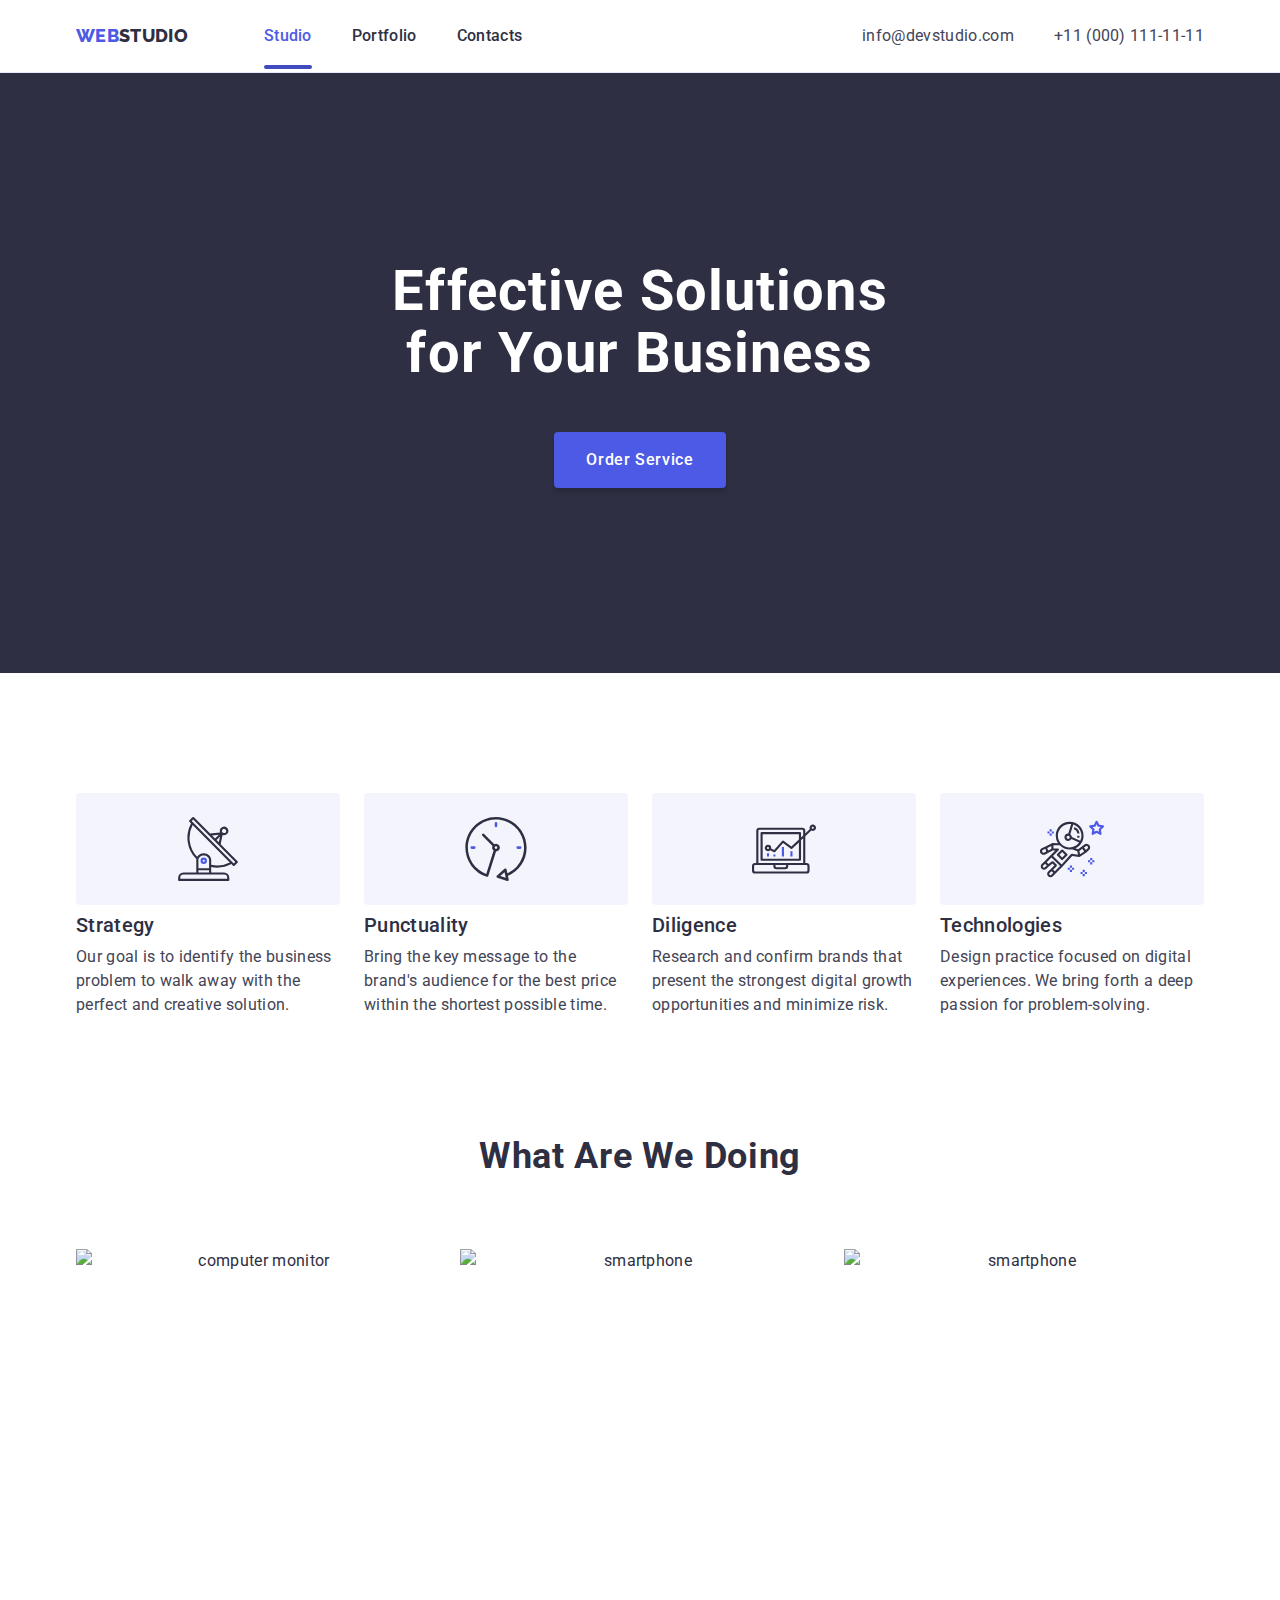
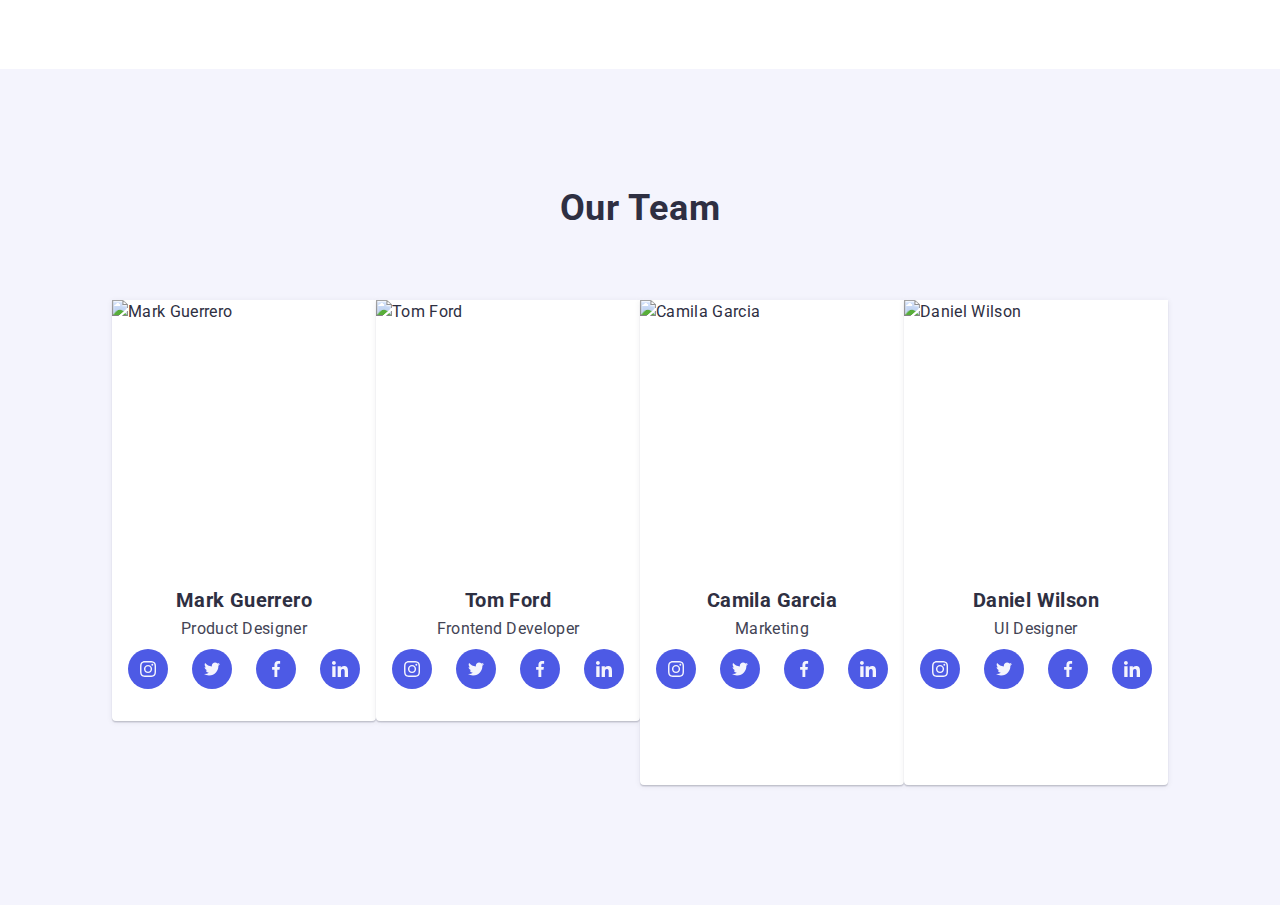
==== commit cf904244: "commit" ====
--- a/index.html
+++ b/index.html
@@ -165,7 +165,7 @@
 				</div>
 			</section>
 			<!-- /* --------------TEAM-------------- */ -->
-			<!-- <section class="section team">
+			<section class="section team">
 				<div class="container">
 					<h2 class="team-title">Our Team</h2>
 					<ul class="team-list list">
@@ -427,7 +427,7 @@
 						</li>
 					</ul>
 				</div>
-			</section> -->
+			</section>
 			<!-------------company-------------->
 			<!-- <section class="section company">
 				<div class="container">
--- a/css/styles.css
+++ b/css/styles.css
@@ -364,6 +364,8 @@
 
 .team {
 	background-color: var(--bg-btn-foot-color);
+
+	padding: 96px 0 128px;
 }
 
 .team-title {
@@ -374,20 +376,13 @@
 	text-align: center;
 	letter-spacing: 0.02em;
 	font-weight: 700;
-	text-transform: capitalize;
 	color: var(--primary-text-bg-color);
 }
 
-.team-list {
-	/* display: flex;
-	flex-wrap: wrap; */
-	/* якщо добавиться контент */
-	/* gap: 24px; */
-}
-
 .team-item {
-	width: calc((100%-72px) / 4);
 	max-width: 264px;
+
+	margin: 0 auto;
 
 	background: var(--primary-bg-color);
 	box-shadow: 0px 1px 6px rgba(46, 47, 66, 0.08),
@@ -395,9 +390,9 @@
 	border-radius: 0px 0px 4px 4px;
 }
 
-/* .team-item:nth-child(-n + 3) {
-  margin-right: 24px;
-} */
+.team-item:not(:last-child) {
+  margin-bottom: 72px;
+}
 
 .team-content {
 	text-align: center;
--- a/css/mobile.css
+++ b/css/mobile.css
@@ -8,43 +8,6 @@
 	
 
 	/* --------------TEAM-------------- */
-
-	.team {
-		background-color: var(--bg-btn-foot-color);
-	}
-
-	.team-title {
-		margin-bottom: 72px;
-
-		font-size: 36px;
-		line-height: 1.11;
-		text-align: center;
-		letter-spacing: 0.02em;
-		font-weight: 700;
-		text-transform: capitalize;
-		color: var(--primary-text-bg-color);
-	}
-
-	.team-list {
-		/* display: flex;
-	flex-wrap: wrap; */
-		/* якщо добавиться контент */
-		/* gap: 24px; */
-	}
-
-	.team-item {
-		width: calc((100%-72px) / 4);
-		max-width: 264px;
-
-		background: var(--primary-bg-color);
-		box-shadow: 0px 1px 6px rgba(46, 47, 66, 0.08),
-			0px 1px 1px rgba(46, 47, 66, 0.16), 0px 2px 1px rgba(46, 47, 66, 0.08);
-		border-radius: 0px 0px 4px 4px;
-	}
-
-	/* .team-item:nth-child(-n + 3) {
-  margin-right: 24px;
-} */
 
 	.team-content {
 		text-align: center;
--- a/css/tablet.css
+++ b/css/tablet.css
@@ -108,41 +108,28 @@
 	/* --------------TEAM-------------- */
 
 	.team {
-		background-color: var(--bg-btn-foot-color);
-	}
-
-	.team-title {
-		margin-bottom: 72px;
-
-		font-size: 36px;
-		line-height: 1.11;
-		text-align: center;
-		letter-spacing: 0.02em;
-		font-weight: 700;
-		text-transform: capitalize;
-		color: var(--primary-text-bg-color);
+		padding: 96px 0 104px;
 	}
 
 	.team-list {
 		display: flex;
 		flex-wrap: wrap;
-		/* якщо добавиться контент */
-		gap: 24px;
+		justify-content: center;
+		/* gap: 24px; */
 	}
 
 	.team-item {
-		width: calc((100%-72px) / 4);
-		max-width: 264px;
-
-		background: var(--primary-bg-color);
-		box-shadow: 0px 1px 6px rgba(46, 47, 66, 0.08),
-			0px 1px 1px rgba(46, 47, 66, 0.16), 0px 2px 1px rgba(46, 47, 66, 0.08);
-		border-radius: 0px 0px 4px 4px;
-	}
-
-	/* .team-item:nth-child(-n + 3) {
-  margin-right: 24px;
-} */
+		width: calc((100%-24px) / 2);
+		margin: 0;
+	}
+
+	.team-item:not(:last-child) {
+		margin-bottom: 0;
+	}
+
+	.team-item:nth-child(-n + 2) {
+		margin-bottom: 64px;
+	}
 
 	.team-content {
 		text-align: center;
--- a/css/destop.css
+++ b/css/destop.css
@@ -74,7 +74,7 @@
 
 		padding-top: 0;
 	}
-	
+
 	.working {
 		text-align: center;
 	}
@@ -116,26 +116,13 @@
 	/* --------------TEAM-------------- */
 
 	.team {
-		background-color: var(--bg-btn-foot-color);
-	}
-
-	.team-title {
-		margin-bottom: 72px;
-
-		font-size: 36px;
-		line-height: 1.11;
-		text-align: center;
-		letter-spacing: 0.02em;
-		font-weight: 700;
-		text-transform: capitalize;
-		color: var(--primary-text-bg-color);
+		padding: 120px 0;
 	}
 
 	.team-list {
-		display: flex;
+		/* display: flex;
 		flex-wrap: wrap;
-		/* якщо добавиться контент */
-		gap: 24px;
+		gap: 24px; */
 	}
 
 	.team-item {
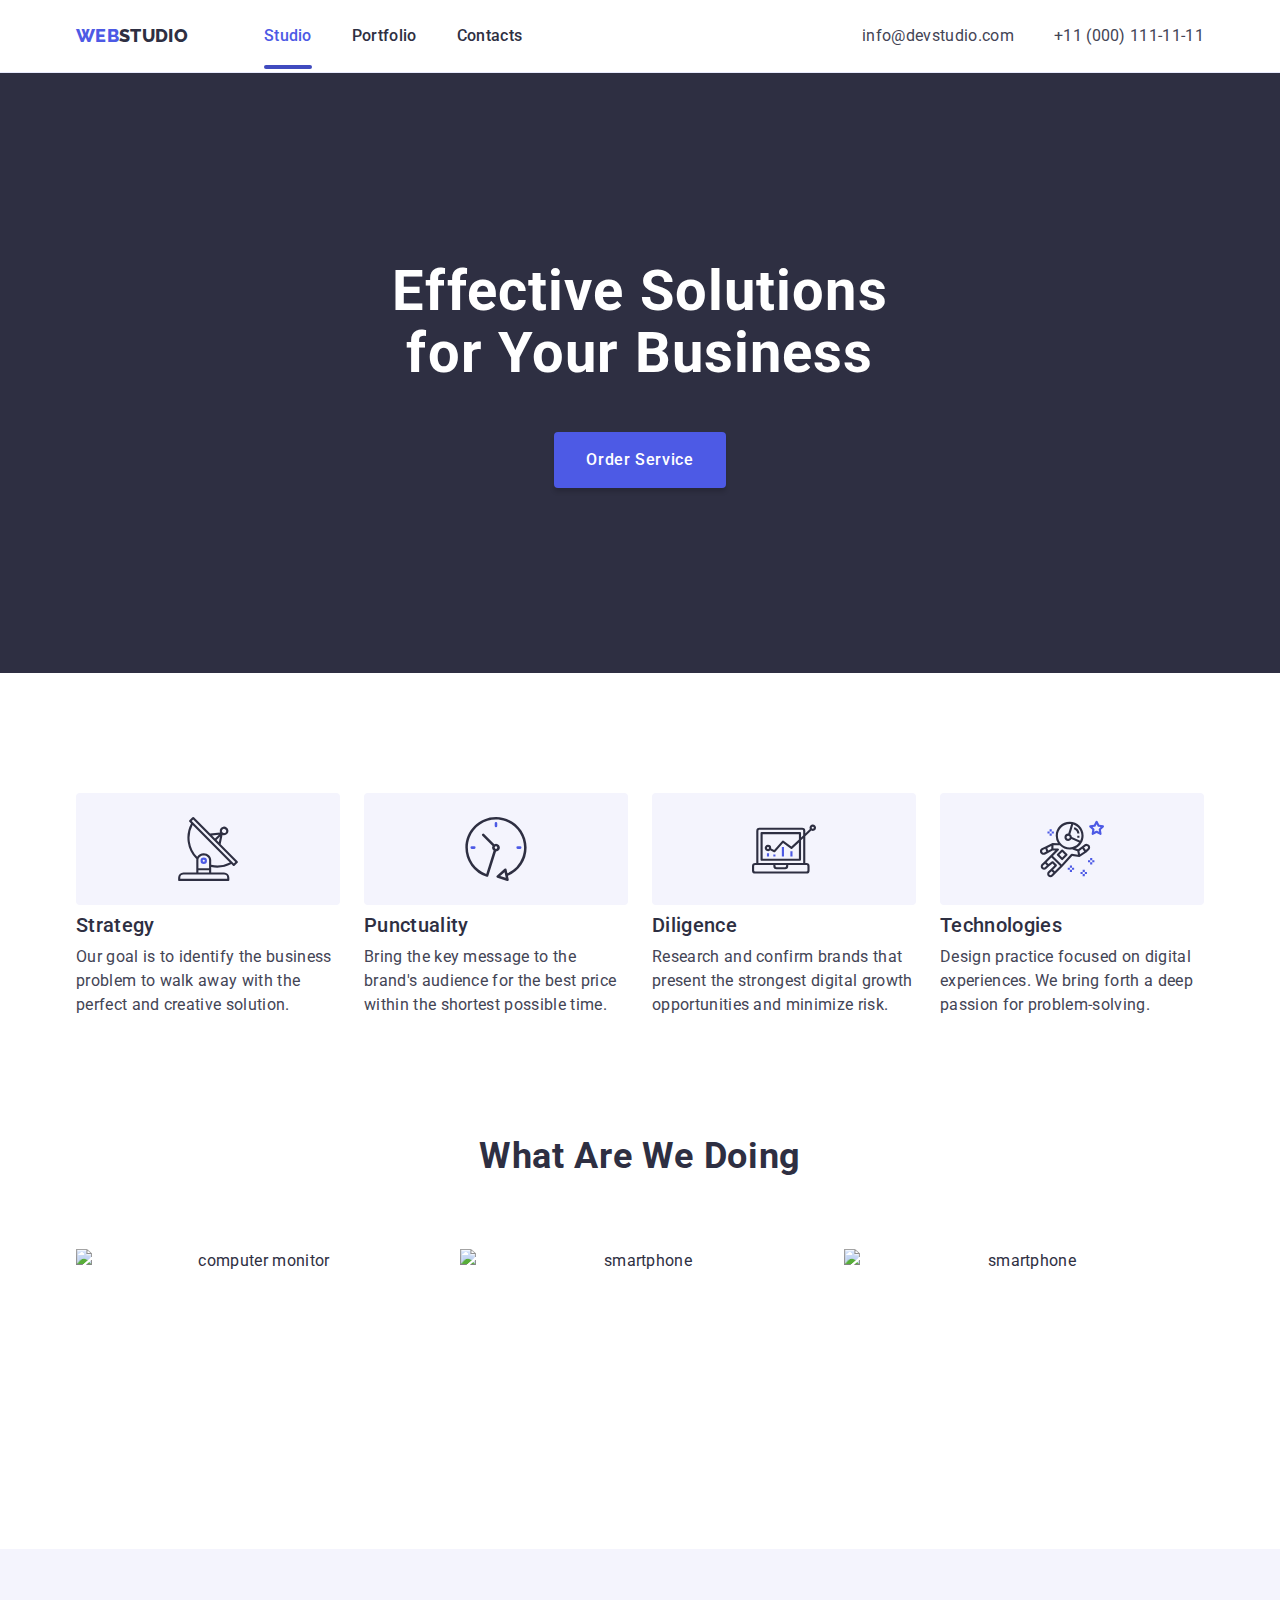
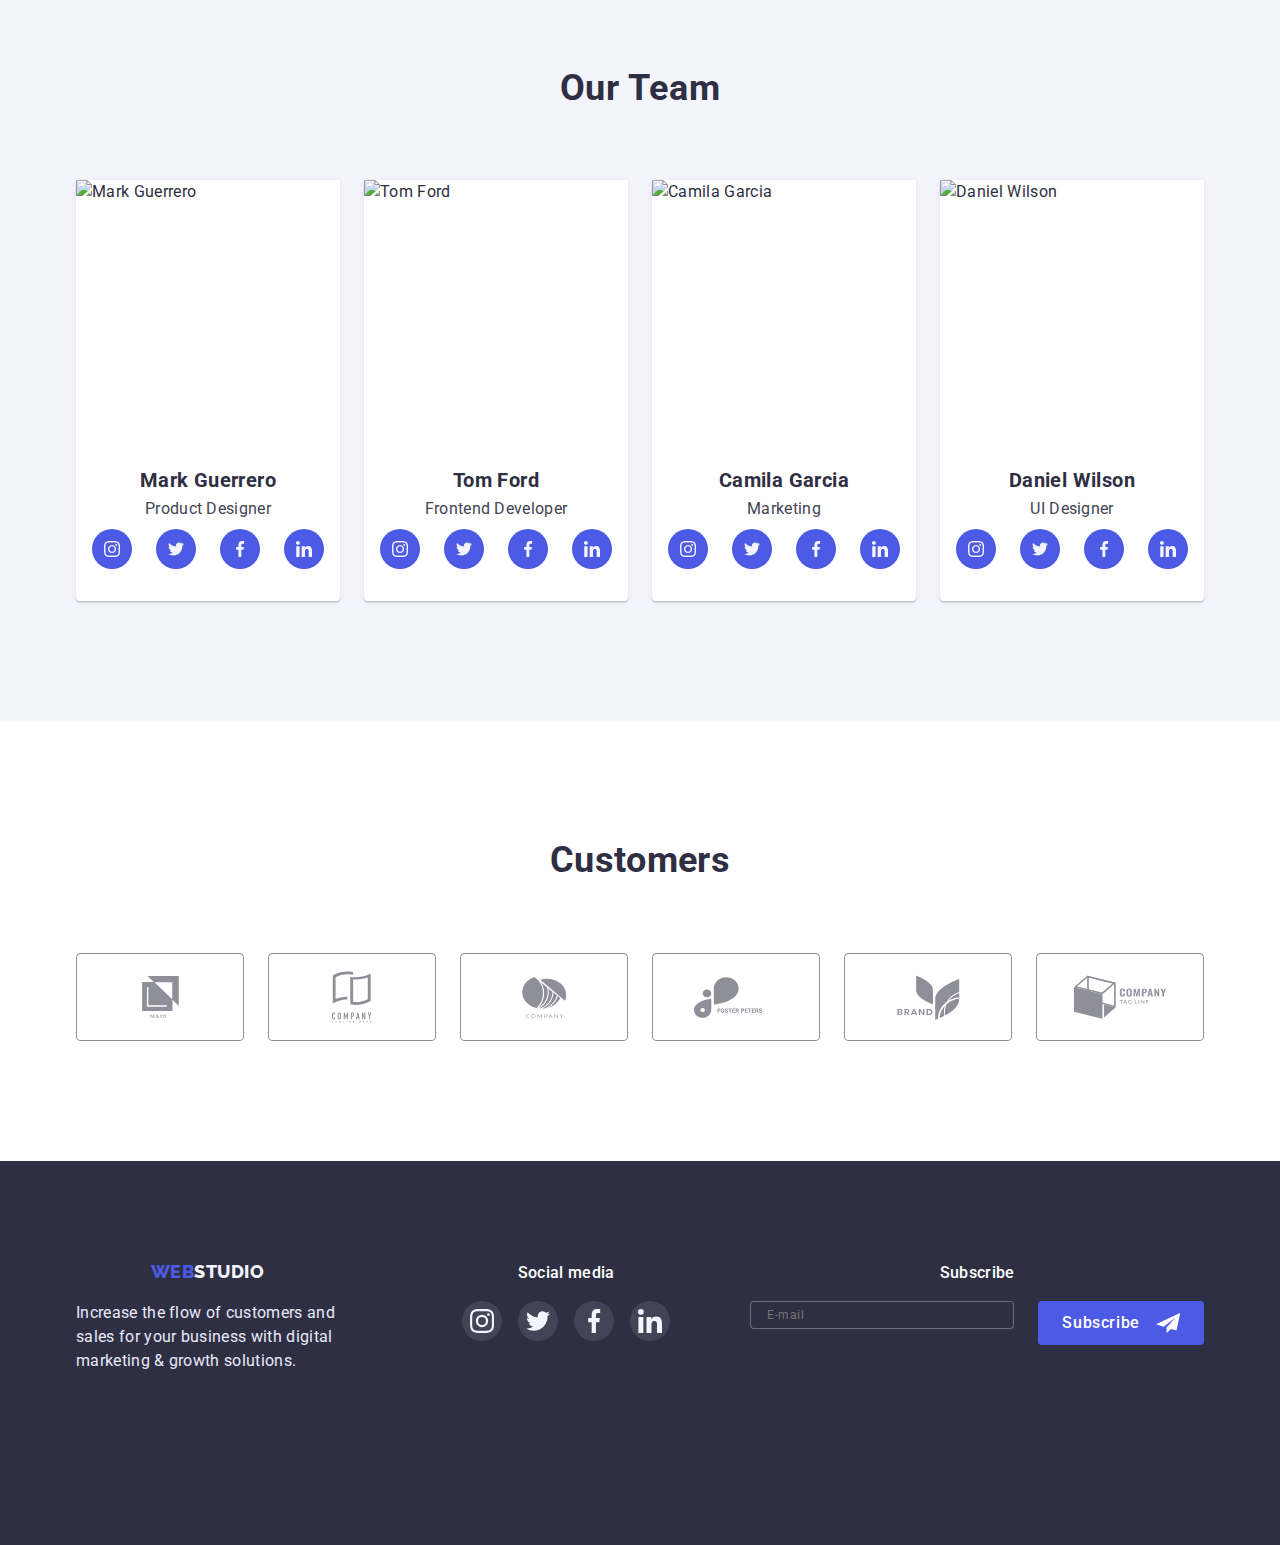
==== commit ab25d02d: "commit" ====
--- a/index.html
+++ b/index.html
@@ -429,7 +429,7 @@
 				</div>
 			</section>
 			<!-------------company-------------->
-			<!-- <section class="section company">
+			<section class="section company">
 				<div class="container">
 					<h2 class="company-title title">Customers</h2>
 					<ul class="company-list list">
@@ -501,10 +501,10 @@
 						</li>
 					</ul>
 				</div>
-			</section> -->
+			</section>
 		</main>
 		<!-- /* --------------FOOTER-------------- */ -->
-		<!-- <footer class="footer">
+		<footer class="footer">
 			<div class="container">
 				<div class="footer-block">
 					<a href="./index.html" class="footer-logo link"
@@ -583,7 +583,7 @@
 					</form>
 				</div>
 			</div>
-		</footer> -->
+		</footer>
 		<!-- --------------Modal--------------- -->
 		<!-- <div class="backdrop is-hidden" data-modal>
 			<div class="modal">
--- a/css/styles.css
+++ b/css/styles.css
@@ -73,14 +73,24 @@
 		margin: 0 auto;
 		padding: 0 16px;
 	}
-	.section {
-		padding: 96px 0;
+}
+
+@media screen and (min-width: 320px) and (max-width: 767px) {
+	.team .container {
+		width: 296px;
 	}
 }
 
 @media screen and (min-width: 768px) {
 	.container {
 		width: 768px;
+	}
+}
+
+@media screen and (min-width: 768px) and (max-width: 1199px) {
+	.team .container,
+	.company .container {
+		width: 584px;
 	}
 }
 
@@ -88,9 +98,6 @@
 	.container {
 		width: 1158px;
 		padding: 0 15px;
-	}
-	.section {
-		padding: 120px 0;
 	}
 }
 /* ---------HEADER----------- */
@@ -382,8 +389,6 @@
 .team-item {
 	max-width: 264px;
 
-	margin: 0 auto;
-
 	background: var(--primary-bg-color);
 	box-shadow: 0px 1px 6px rgba(46, 47, 66, 0.08),
 		0px 1px 1px rgba(46, 47, 66, 0.16), 0px 2px 1px rgba(46, 47, 66, 0.08);
@@ -391,7 +396,7 @@
 }
 
 .team-item:not(:last-child) {
-  margin-bottom: 72px;
+	margin-bottom: 72px;
 }
 
 .team-content {
@@ -445,7 +450,7 @@
 /* -------------company------------- */
 
 .company {
-	padding-top: 130px;
+	padding: 96px 0;
 }
 
 .company-title {
@@ -459,13 +464,18 @@
 }
 
 .company-list {
-	/* display: flex;
-	gap: 24px; */
+	display: flex;
+	justify-content: space-between;
+	flex-wrap: wrap;
 }
 
 .company-item {
-	width: 168px;
+	width: calc((100% - 16px) / 2);
 	height: 88px;
+}
+
+.company-item:nth-child(-n + 4) {
+	margin-bottom: 72px;
 }
 
 .company-link {
@@ -496,22 +506,22 @@
 /* ----------FOOTER---------- */
 
 .footer {
-	padding: 100px 0;
+	padding: 96px 0;
 
 	background-color: var(--primary-text-bg-color);
 }
 
-.footer .container {
-	display: flex;
-}
-
 .footer-block {
-	margin-right: 120px;
+	max-width: 268px;
+
+	margin: 0 auto 72px;
 }
 
 .footer-logo {
 	display: block;
-	margin-bottom: 16px;
+	max-width: 117px;
+
+	margin: 0 auto 16px;
 }
 
 .footer-logo .one,
@@ -537,17 +547,17 @@
 }
 
 .footer-description {
-	max-width: 264px;
-
 	color: var(--primary-border-color);
 }
 
 .footer-sicial-block {
-	margin-right: 80px;
+	margin-bottom: 72px;
 }
 
 .footer-title {
 	margin-bottom: 16px;
+
+	text-align: center;
 
 	font-weight: 500;
 	font-size: 16px;
@@ -557,6 +567,9 @@
 
 .footer-social-list {
 	display: flex;
+	max-width: 208px;
+
+	margin: 0 auto;
 	gap: 16px;
 }
 
@@ -583,14 +596,10 @@
 	background-color: rgb(49, 208, 170);
 }
 
-.footer-form {
-	/* display: flex;
-	gap: 24px; */
-}
-
 .footer-input {
-	width: 264px;
-	padding-left: 16px;
+	width: 100%;
+
+	margin-bottom: 16px;
 
 	background-color: var(--primary-text-bg-color);
 
@@ -620,6 +629,8 @@
 	display: flex;
 	align-items: center;
 	gap: 16px;
+
+	margin: 0 auto;
 
 	padding: 8px 24px;
 	border-radius: 4px;
--- a/css/mobile.css
+++ b/css/mobile.css
@@ -2,263 +2,13 @@
 
 	/* --------------ABOUT-------------- */
 
-
 	/* --------------WORKING-------------- */
 
-	
-
 	/* --------------TEAM-------------- */
 
-	.team-content {
-		text-align: center;
-		padding: 32px 0;
-	}
-
-	.team-subtitle {
-		margin-bottom: 8px;
-
-		font-size: 20px;
-		line-height: 0.83;
-		letter-spacing: 0.02em;
-	}
-
-	.team-description {
-		font-weight: 400;
-		color: var(--description-tel-mail-color);
-
-		margin-bottom: 8px;
-	}
-
-	.team-social-list {
-		display: flex;
-		justify-content: center;
-		gap: 24px;
-	}
-
-	.team-sicial-item {
-		width: 40px;
-		height: 40px;
-	}
-
-	.team-social-link {
-		display: flex;
-		align-items: center;
-		justify-content: center;
-
-		width: 100%;
-		height: 100%;
-		border-radius: 50%;
-		background-color: var(--accent-color);
-
-		transition: background-color 250ms cubic-bezier(0.4, 0, 0.2, 1);
-	}
-
-	.team-social-link:is(:hover, :focus) {
-		background-color: var(--accent-color-2);
-	}
-
 	/* -------------company------------- */
 
-	.company {
-		padding-top: 130px;
-	}
-
-	.company-title {
-		margin-bottom: 72px;
-
-		font-weight: 700;
-		font-size: 36px;
-		line-height: 1.11;
-		text-align: center;
-		color: var(--primary-text-bg-color);
-	}
-
-	.company-list {
-		/* display: flex;
-	gap: 24px; */
-	}
-
-	.company-item {
-		width: 168px;
-		height: 88px;
-	}
-
-	.company-link {
-		display: flex;
-		align-items: center;
-		justify-content: center;
-
-		border: 1px solid #8e8f99;
-		border-radius: 4px;
-		width: 100%;
-		height: 100%;
-
-		color: #8e8f99;
-
-		transition: border-color 250ms cubic-bezier(0.4, 0, 0.2, 1),
-			color 250ms cubic-bezier(0.4, 0, 0.2, 1);
-	}
-
-	.company-icon {
-		fill: currentColor;
-	}
-
-	.company-link:is(:hover, :focus) {
-		border-color: var(--accent-color-2);
-		color: var(--accent-color-2);
-	}
-
 	/* ----------FOOTER---------- */
-
-	.footer {
-		padding: 100px 0;
-
-		background-color: var(--primary-text-bg-color);
-	}
-
-	.footer .container {
-		display: flex;
-	}
-
-	.footer-block {
-		margin-right: 120px;
-	}
-
-	.footer-logo {
-		display: block;
-		margin-bottom: 16px;
-	}
-
-	.footer-logo .one,
-	.footer-logo .two {
-		font-family: var(--secondaty-font);
-		font-weight: 800;
-		font-size: 18px;
-		line-height: 1.2;
-		letter-spacing: 0.03em;
-		text-transform: uppercase;
-	}
-
-	.footer-logo .one {
-		color: var(--accent-color);
-	}
-
-	.footer-logo .two {
-		color: var(--bg-btn-foot-color);
-	}
-
-	.footer-logo:focus {
-		color: var(--accent-color-2);
-	}
-
-	.footer-description {
-		max-width: 264px;
-
-		color: var(--primary-border-color);
-	}
-
-	.footer-sicial-block {
-		margin-right: 80px;
-	}
-
-	.footer-title {
-		margin-bottom: 16px;
-
-		font-weight: 500;
-		font-size: 16px;
-		line-height: 1.5;
-		color: var(--hero-title-text-color);
-	}
-
-	.footer-social-list {
-		display: flex;
-		gap: 16px;
-	}
-
-	.footer-sicial-item {
-		width: 40px;
-		height: 40px;
-	}
-
-	.footer-social-link {
-		display: flex;
-		align-items: center;
-		justify-content: center;
-		width: 100%;
-		height: 100%;
-		border-radius: 50%;
-		outline: none;
-
-		background-color: rgba(255, 255, 255, 0.1);
-
-		transition: background-color 250ms cubic-bezier(0.4, 0, 0.2, 1);
-	}
-
-	.footer-social-link:is(:hover, :focus) {
-		background-color: rgb(49, 208, 170);
-	}
-
-	.footer-form {
-		/* display: flex;
-	gap: 24px; */
-	}
-
-	.footer-input {
-		width: 264px;
-		padding-left: 16px;
-
-		background-color: var(--primary-text-bg-color);
-
-		border-radius: 4px;
-		border: 1px solid rgba(255, 255, 255, 0.3);
-
-		font-family: "Roboto", sans-serif;
-		font-size: 12px;
-		line-height: 2;
-		letter-spacing: 0.04em;
-
-		color: rgba(255, 255, 255, 0.6);
-		outline: none;
-
-		transition: border-color 250ms cubic-bezier(0.4, 0, 0.2, 1);
-	}
-
-	.footer-input:is(:hover, :focus) {
-		border-color: var(--accent-color);
-	}
-
-	.footer-input:is(:hover, :focus)::placeholder {
-		color: var(--hero-title-text-color);
-	}
-
-	.form-btn {
-		display: flex;
-		align-items: center;
-		gap: 16px;
-
-		padding: 8px 24px;
-		border-radius: 4px;
-		border: none;
-		cursor: pointer;
-
-		font-weight: 500;
-		font-size: 16px;
-		line-height: 1.5;
-		letter-spacing: 0.04em;
-
-		color: var(--hero-title-text-color);
-		background-color: var(--accent-color);
-
-		transition: background-color 250ms cubic-bezier(0.4, 0, 0.2, 1);
-	}
-
-	.form-btn:is(:hover, :focus) {
-		background-color: var(--accent-color-2);
-	}
-
-	.footer-form-icon {
-		fill: currentColor;
-	}
 
 	/* --------------Modal--------------- */
 
--- a/css/tablet.css
+++ b/css/tablet.css
@@ -114,13 +114,11 @@
 	.team-list {
 		display: flex;
 		flex-wrap: wrap;
-		justify-content: center;
-		/* gap: 24px; */
+		column-gap: 24px;
 	}
 
 	.team-item {
-		width: calc((100%-24px) / 2);
-		margin: 0;
+		width: calc((100% - 24px) / 2);
 	}
 
 	.team-item:not(:last-child) {
@@ -131,112 +129,17 @@
 		margin-bottom: 64px;
 	}
 
-	.team-content {
-		text-align: center;
-		padding: 32px 0;
-	}
-
-	.team-subtitle {
-		margin-bottom: 8px;
-
-		font-size: 20px;
-		line-height: 0.83;
-		letter-spacing: 0.02em;
-	}
-
-	.team-description {
-		font-weight: 400;
-		color: var(--description-tel-mail-color);
-
-		margin-bottom: 8px;
-	}
-
-	.team-social-list {
-		display: flex;
-		justify-content: center;
-		gap: 24px;
-	}
-
-	.team-sicial-item {
-		width: 40px;
-		height: 40px;
-	}
-
-	.team-social-link {
-		display: flex;
-		align-items: center;
-		justify-content: center;
-
-		width: 100%;
-		height: 100%;
-		border-radius: 50%;
-		background-color: var(--accent-color);
-
-		transition: background-color 250ms cubic-bezier(0.4, 0, 0.2, 1);
-	}
-
-	.team-social-link:is(:hover, :focus) {
-		background-color: var(--accent-color-2);
-	}
-
 	/* -------------company------------- */
 
-	.company {
-		padding-top: 130px;
-	}
-
-	.company-title {
-		margin-bottom: 72px;
-
-		font-weight: 700;
-		font-size: 36px;
-		line-height: 1.11;
-		text-align: center;
-		color: var(--primary-text-bg-color);
-	}
-
-	.company-list {
-		display: flex;
-		gap: 24px;
-	}
-
 	.company-item {
-		width: 168px;
-		height: 88px;
-	}
-
-	.company-link {
-		display: flex;
-		align-items: center;
-		justify-content: center;
-
-		border: 1px solid #8e8f99;
-		border-radius: 4px;
-		width: 100%;
-		height: 100%;
-
-		color: #8e8f99;
-
-		transition: border-color 250ms cubic-bezier(0.4, 0, 0.2, 1),
-			color 250ms cubic-bezier(0.4, 0, 0.2, 1);
-	}
-
-	.company-icon {
-		fill: currentColor;
-	}
-
-	.company-link:is(:hover, :focus) {
-		border-color: var(--accent-color-2);
-		color: var(--accent-color-2);
+		width: calc((100% - 48px) / 3);
+	}
+
+	.company-item:nth-child(n + 4) {
+		margin-bottom: 0;
 	}
 
 	/* ----------FOOTER---------- */
-
-	.footer {
-		padding: 100px 0;
-
-		background-color: var(--primary-text-bg-color);
-	}
 
 	.footer .container {
 		display: flex;
@@ -249,34 +152,6 @@
 	.footer-logo {
 		display: block;
 		margin-bottom: 16px;
-	}
-
-	.footer-logo .one,
-	.footer-logo .two {
-		font-family: var(--secondaty-font);
-		font-weight: 800;
-		font-size: 18px;
-		line-height: 1.2;
-		letter-spacing: 0.03em;
-		text-transform: uppercase;
-	}
-
-	.footer-logo .one {
-		color: var(--accent-color);
-	}
-
-	.footer-logo .two {
-		color: var(--bg-btn-foot-color);
-	}
-
-	.footer-logo:focus {
-		color: var(--accent-color-2);
-	}
-
-	.footer-description {
-		max-width: 264px;
-
-		color: var(--primary-border-color);
 	}
 
 	.footer-sicial-block {
@@ -292,34 +167,6 @@
 		color: var(--hero-title-text-color);
 	}
 
-	.footer-social-list {
-		display: flex;
-		gap: 16px;
-	}
-
-	.footer-sicial-item {
-		width: 40px;
-		height: 40px;
-	}
-
-	.footer-social-link {
-		display: flex;
-		align-items: center;
-		justify-content: center;
-		width: 100%;
-		height: 100%;
-		border-radius: 50%;
-		outline: none;
-
-		background-color: rgba(255, 255, 255, 0.1);
-
-		transition: background-color 250ms cubic-bezier(0.4, 0, 0.2, 1);
-	}
-
-	.footer-social-link:is(:hover, :focus) {
-		background-color: rgb(49, 208, 170);
-	}
-
 	.footer-form {
 		display: flex;
 		gap: 24px;
@@ -329,57 +176,11 @@
 		width: 264px;
 		padding-left: 16px;
 
-		background-color: var(--primary-text-bg-color);
-
-		border-radius: 4px;
-		border: 1px solid rgba(255, 255, 255, 0.3);
-
-		font-family: "Roboto", sans-serif;
-		font-size: 12px;
-		line-height: 2;
-		letter-spacing: 0.04em;
-
-		color: rgba(255, 255, 255, 0.6);
-		outline: none;
-
-		transition: border-color 250ms cubic-bezier(0.4, 0, 0.2, 1);
-	}
-
-	.footer-input:is(:hover, :focus) {
-		border-color: var(--accent-color);
-	}
-
-	.footer-input:is(:hover, :focus)::placeholder {
-		color: var(--hero-title-text-color);
+		
 	}
 
 	.form-btn {
-		display: flex;
-		align-items: center;
-		gap: 16px;
-
-		padding: 8px 24px;
-		border-radius: 4px;
-		border: none;
-		cursor: pointer;
-
-		font-weight: 500;
-		font-size: 16px;
-		line-height: 1.5;
-		letter-spacing: 0.04em;
-
-		color: var(--hero-title-text-color);
-		background-color: var(--accent-color);
-
-		transition: background-color 250ms cubic-bezier(0.4, 0, 0.2, 1);
-	}
-
-	.form-btn:is(:hover, :focus) {
-		background-color: var(--accent-color-2);
-	}
-
-	.footer-form-icon {
-		fill: currentColor;
+		
 	}
 
 	/* --------------Modal--------------- */
--- a/css/destop.css
+++ b/css/destop.css
@@ -119,92 +119,21 @@
 		padding: 120px 0;
 	}
 
-	.team-list {
-		/* display: flex;
-		flex-wrap: wrap;
-		gap: 24px; */
-	}
-
 	.team-item {
-		width: calc((100%-72px) / 4);
-		max-width: 264px;
-
-		background: var(--primary-bg-color);
-		box-shadow: 0px 1px 6px rgba(46, 47, 66, 0.08),
-			0px 1px 1px rgba(46, 47, 66, 0.16), 0px 2px 1px rgba(46, 47, 66, 0.08);
-		border-radius: 0px 0px 4px 4px;
-	}
-
-	/* .team-item:nth-child(-n + 3) {
-  margin-right: 24px;
-} */
-
-	.team-content {
-		text-align: center;
-		padding: 32px 0;
-	}
-
-	.team-subtitle {
-		margin-bottom: 8px;
-
-		font-size: 20px;
-		line-height: 0.83;
-		letter-spacing: 0.02em;
-	}
-
-	.team-description {
-		font-weight: 400;
-		color: var(--description-tel-mail-color);
-
-		margin-bottom: 8px;
-	}
-
-	.team-social-list {
-		display: flex;
-		justify-content: center;
-		gap: 24px;
-	}
-
-	.team-sicial-item {
-		width: 40px;
-		height: 40px;
-	}
-
-	.team-social-link {
-		display: flex;
-		align-items: center;
-		justify-content: center;
-
-		width: 100%;
-		height: 100%;
-		border-radius: 50%;
-		background-color: var(--accent-color);
-
-		transition: background-color 250ms cubic-bezier(0.4, 0, 0.2, 1);
-	}
-
-	.team-social-link:is(:hover, :focus) {
-		background-color: var(--accent-color-2);
+		width: calc((100% - 72px) / 4);
+	}
+
+	.team-item:nth-child(-n + 2) {
+		margin-bottom: 0;
 	}
 
 	/* -------------company------------- */
 
 	.company {
-		padding-top: 130px;
-	}
-
-	.company-title {
-		margin-bottom: 72px;
-
-		font-weight: 700;
-		font-size: 36px;
-		line-height: 1.11;
-		text-align: center;
-		color: var(--primary-text-bg-color);
+		padding: 120px 0;
 	}
 
 	.company-list {
-		display: flex;
 		gap: 24px;
 	}
 
@@ -213,37 +142,14 @@
 		height: 88px;
 	}
 
-	.company-link {
-		display: flex;
-		align-items: center;
-		justify-content: center;
-
-		border: 1px solid #8e8f99;
-		border-radius: 4px;
-		width: 100%;
-		height: 100%;
-
-		color: #8e8f99;
-
-		transition: border-color 250ms cubic-bezier(0.4, 0, 0.2, 1),
-			color 250ms cubic-bezier(0.4, 0, 0.2, 1);
-	}
-
-	.company-icon {
-		fill: currentColor;
-	}
-
-	.company-link:is(:hover, :focus) {
-		border-color: var(--accent-color-2);
-		color: var(--accent-color-2);
+	.company-item:nth-child(n + 1) {
+		margin-bottom: 0;
 	}
 
 	/* ----------FOOTER---------- */
 
 	.footer {
 		padding: 100px 0;
-
-		background-color: var(--primary-text-bg-color);
 	}
 
 	.footer .container {
@@ -257,34 +163,6 @@
 	.footer-logo {
 		display: block;
 		margin-bottom: 16px;
-	}
-
-	.footer-logo .one,
-	.footer-logo .two {
-		font-family: var(--secondaty-font);
-		font-weight: 800;
-		font-size: 18px;
-		line-height: 1.2;
-		letter-spacing: 0.03em;
-		text-transform: uppercase;
-	}
-
-	.footer-logo .one {
-		color: var(--accent-color);
-	}
-
-	.footer-logo .two {
-		color: var(--bg-btn-foot-color);
-	}
-
-	.footer-logo:focus {
-		color: var(--accent-color-2);
-	}
-
-	.footer-description {
-		max-width: 264px;
-
-		color: var(--primary-border-color);
 	}
 
 	.footer-sicial-block {
@@ -300,34 +178,6 @@
 		color: var(--hero-title-text-color);
 	}
 
-	.footer-social-list {
-		display: flex;
-		gap: 16px;
-	}
-
-	.footer-sicial-item {
-		width: 40px;
-		height: 40px;
-	}
-
-	.footer-social-link {
-		display: flex;
-		align-items: center;
-		justify-content: center;
-		width: 100%;
-		height: 100%;
-		border-radius: 50%;
-		outline: none;
-
-		background-color: rgba(255, 255, 255, 0.1);
-
-		transition: background-color 250ms cubic-bezier(0.4, 0, 0.2, 1);
-	}
-
-	.footer-social-link:is(:hover, :focus) {
-		background-color: rgb(49, 208, 170);
-	}
-
 	.footer-form {
 		display: flex;
 		gap: 24px;
@@ -337,58 +187,14 @@
 		width: 264px;
 		padding-left: 16px;
 
-		background-color: var(--primary-text-bg-color);
-
-		border-radius: 4px;
-		border: 1px solid rgba(255, 255, 255, 0.3);
-
-		font-family: "Roboto", sans-serif;
-		font-size: 12px;
-		line-height: 2;
-		letter-spacing: 0.04em;
-
-		color: rgba(255, 255, 255, 0.6);
-		outline: none;
-
-		transition: border-color 250ms cubic-bezier(0.4, 0, 0.2, 1);
-	}
-
-	.footer-input:is(:hover, :focus) {
-		border-color: var(--accent-color);
-	}
-
-	.footer-input:is(:hover, :focus)::placeholder {
-		color: var(--hero-title-text-color);
-	}
+		
+	}
+
 
 	.form-btn {
-		display: flex;
-		align-items: center;
-		gap: 16px;
-
-		padding: 8px 24px;
-		border-radius: 4px;
-		border: none;
-		cursor: pointer;
-
-		font-weight: 500;
-		font-size: 16px;
-		line-height: 1.5;
-		letter-spacing: 0.04em;
-
-		color: var(--hero-title-text-color);
-		background-color: var(--accent-color);
-
-		transition: background-color 250ms cubic-bezier(0.4, 0, 0.2, 1);
-	}
-
-	.form-btn:is(:hover, :focus) {
-		background-color: var(--accent-color-2);
-	}
-
-	.footer-form-icon {
-		fill: currentColor;
-	}
+		
+	}
+
 
 	/* --------------Modal--------------- */
 
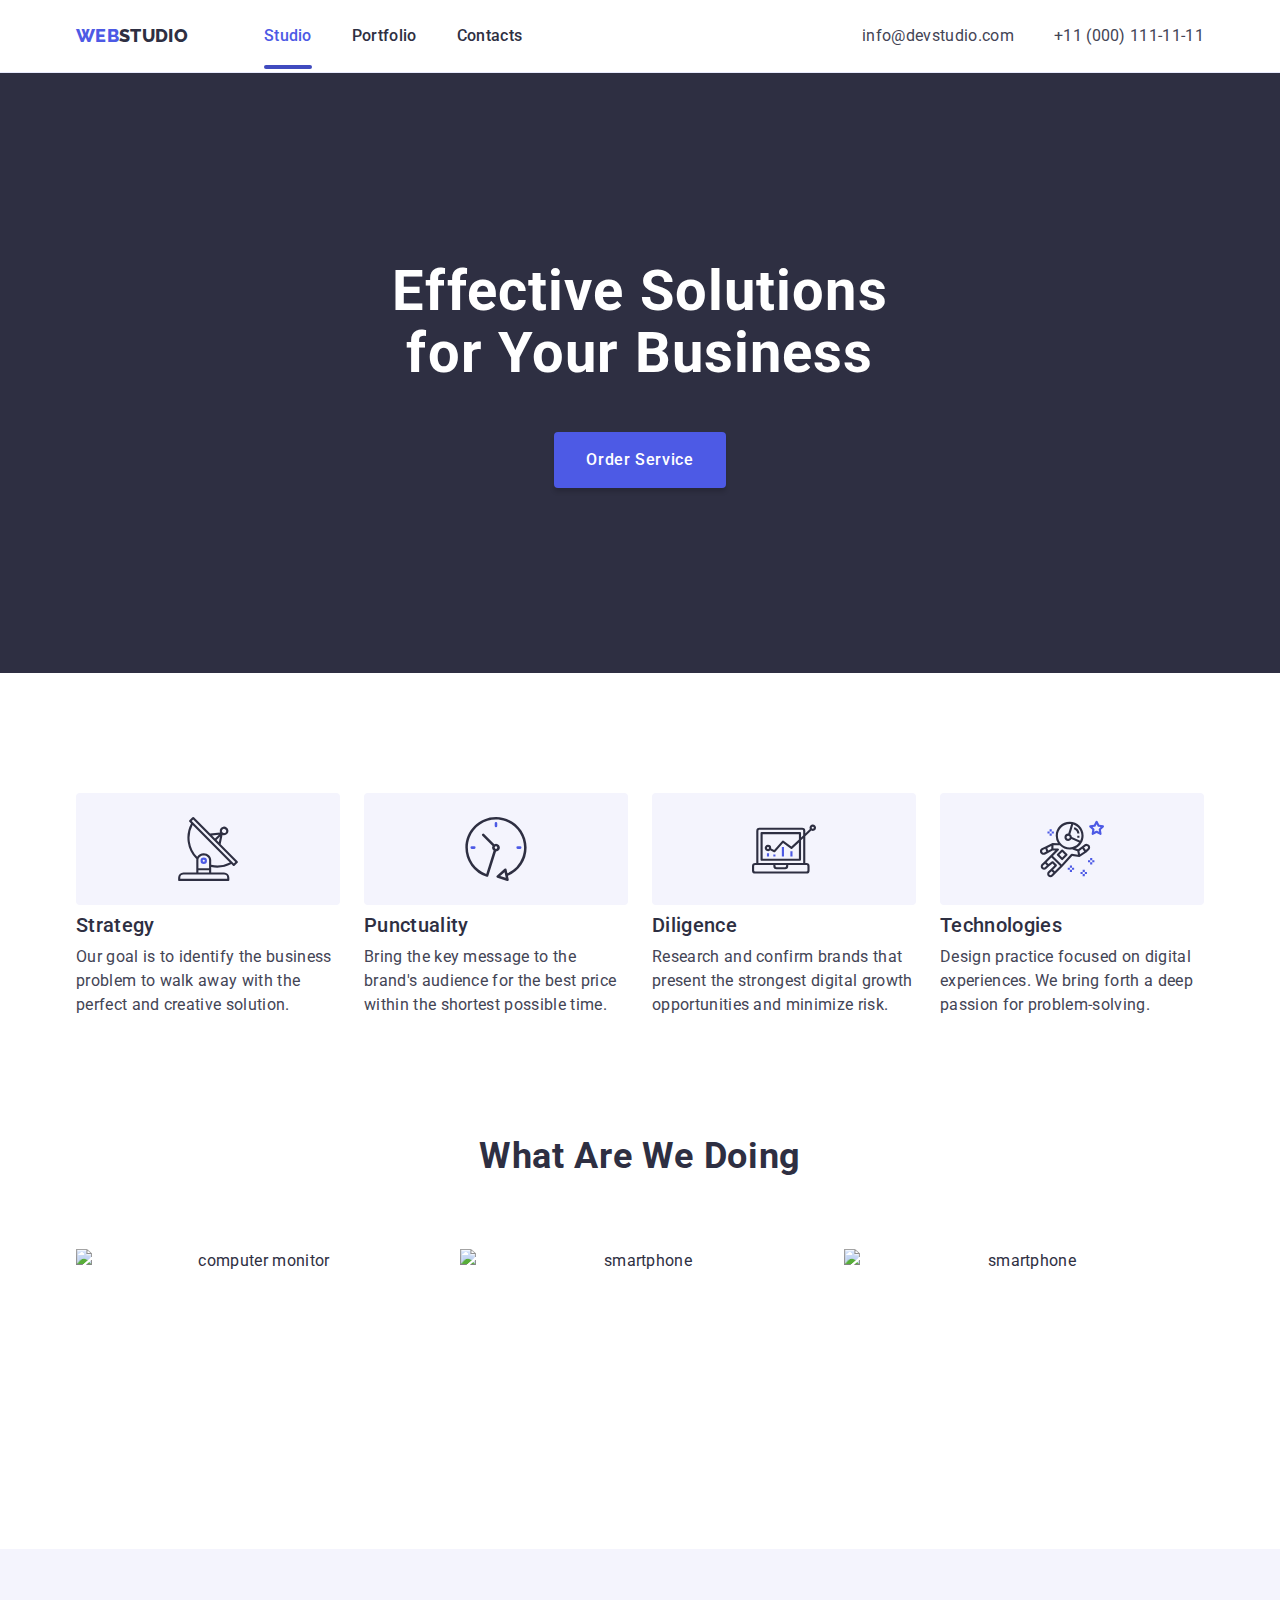
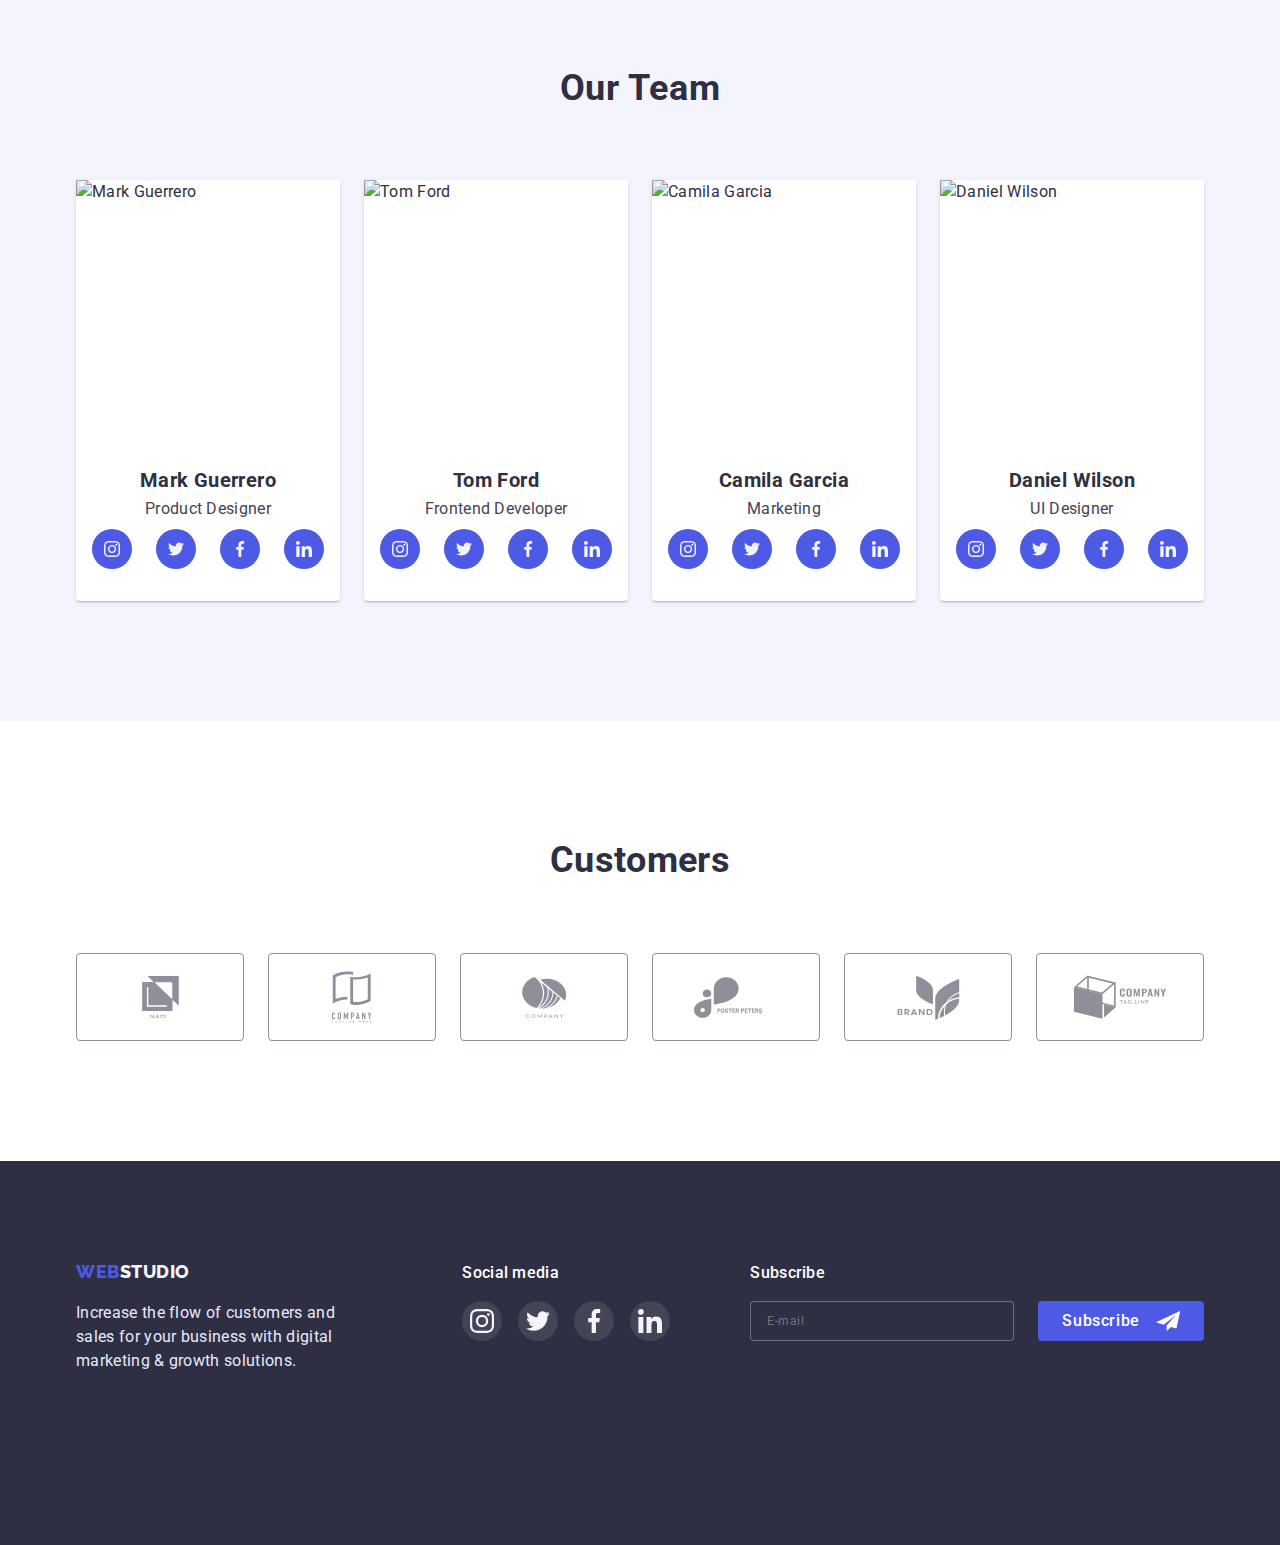
==== commit 6b015027: "commit" ====
--- a/index.html
+++ b/index.html
@@ -585,15 +585,15 @@
 			</div>
 		</footer>
 		<!-- --------------Modal--------------- -->
-		<!-- <div class="backdrop is-hidden" data-modal>
+		<div class="backdrop is-hidden" data-modal>
 			<div class="modal">
 				<button class="btn-icon" data-modal-close>
 					<svg class="modal-icon" width="8" height="8">
 						<use href="./images/symbol-defs.svg#icon-close"></use>
 					</svg>
-				</button> -->
+				</button>
 				<!-- --------------Form--------------- -->
-				<!-- <p class="form-title">Leave your contacts and we will call you back</p>
+				<p class="form-title">Leave your contacts and we will call you back</p>
 				<form
 					class="modal-form"
 					name="signup_form"
@@ -665,7 +665,7 @@
 					<button class="modal-form-btn" type="submit">Send</button>
 				</form>
 			</div>
-		</div> -->
+		</div>
 		<!-- --------------Burger menu--------------- -->
 		<div class="menu-container js-menu-container" id="mobile-menu">
 			<button class="menu-toggle-close js-close-menu">
--- a/css/styles.css
+++ b/css/styles.css
@@ -89,7 +89,8 @@
 
 @media screen and (min-width: 768px) and (max-width: 1199px) {
 	.team .container,
-	.company .container {
+	.company .container,
+	.footer .container {
 		width: 584px;
 	}
 }
@@ -598,9 +599,10 @@
 
 .footer-input {
 	width: 100%;
+	height: 40px;
 
 	margin-bottom: 16px;
-
+	padding-left: 16px;
 	background-color: var(--primary-text-bg-color);
 
 	border-radius: 4px;
@@ -1027,126 +1029,3 @@
 	font-weight: 500;
 	color: var(--description-tel-mail-color);
 }
-
-/* 
-	-----------HERO-------------- 
-
-	.hero {
-	}
-	.hero-title {
-		margin-bottom: 72px;
-		max-width: 320px;
-
-		font-size: 36px;
-		line-height: 1.11;
-	}
-
-	--------------ABOUT-------------- 
-
-	.about-icon {
-		display: none;
-	}
-
-	.about-item:not(:last-child) {
-		margin-bottom: 72px;
-	}
-
-	.about-title {
-		margin-bottom: 8px;
-
-		font-weight: 700;
-		font-size: 36px;
-		line-height: 1.11;
-
-		text-align: center;
-		letter-spacing: 0.02em;
-	}
-
-	.about-description {
-		font-weight: 500;
-	}
-
-	--------------WORKING-------------- 
-
-	.working {
-		display: none;
-	}
-
-	--------------TEAM-------------- 
-
-	.team {
-		padding-bottom: 128px;
-	}
-
-	.team-item {
-		margin-left: auto;
-		margin-right: auto;
-
-		width: 260px;
-	}
-
-	.team-item:not(:last-child) {
-		margin-bottom: 72px;
-	}
-
-	-------------company------------- 
-
-	.company-list {
-		display: flex;
-		flex-wrap: wrap;
-
-		margin: 0 -8px;
-	}
-
-	.company-item {
-		margin: 0 8px;
-		width: calc((100% - 2 * 16px) / 2);
-	}
-
-	.company-item:nth-child(-n + 4) {
-		margin-bottom: 72px;
-	}
-
-	----------FOOTER---------- 
-
-	.footer {
-		padding: 96px 0;
-
-		background-color: var(--primary-text-bg-color);
-	}
-
-	.footer .container {
-		display: block;
-	}
-
-	.footer-block {
-		display: flex;
-		flex-direction: column;
-		align-items: center;
-
-		margin: 0 auto 72px;
-	}
-
-	.footer-sicial-block {
-		margin: 0 auto 72px;
-	}
-
-	.footer-title {
-		text-align: center;
-	}
-
-	.footer-social-list {
-		display: flex;
-		justify-content: center;
-	}
-
-	.footer-input {
-		display: block;
-
-		max-width: 396px;
-		margin: 0 auto 16px;
-	}
-
-	.form-btn {
-		margin: 0 auto;
-	} */
--- a/css/tablet.css
+++ b/css/tablet.css
@@ -143,28 +143,27 @@
 
 	.footer .container {
 		display: flex;
+		flex-wrap: wrap;
 	}
 
 	.footer-block {
-		margin-right: 120px;
+		margin: 0 24px 72px 0;
 	}
 
 	.footer-logo {
-		display: block;
-		margin-bottom: 16px;
+		margin: 0 auto 16px 0;
 	}
 
 	.footer-sicial-block {
-		margin-right: 80px;
+		margin-right: 0;
 	}
 
 	.footer-title {
-		margin-bottom: 16px;
-
-		font-weight: 500;
-		font-size: 16px;
-		line-height: 1.5;
-		color: var(--hero-title-text-color);
+		text-align: start;
+	}
+
+	.footer-form-block{
+		display: block;
 	}
 
 	.footer-form {
@@ -174,14 +173,10 @@
 
 	.footer-input {
 		width: 264px;
-		padding-left: 16px;
-
-		
-	}
-
-	.form-btn {
-		
-	}
+
+		margin-bottom: 0;
+	}
+
 
 	/* --------------Modal--------------- */
 
--- a/css/destop.css
+++ b/css/destop.css
@@ -153,48 +153,16 @@
 	}
 
 	.footer .container {
-		display: flex;
+		flex-wrap: nowrap;
 	}
 
 	.footer-block {
 		margin-right: 120px;
 	}
 
-	.footer-logo {
-		display: block;
-		margin-bottom: 16px;
-	}
-
 	.footer-sicial-block {
 		margin-right: 80px;
 	}
-
-	.footer-title {
-		margin-bottom: 16px;
-
-		font-weight: 500;
-		font-size: 16px;
-		line-height: 1.5;
-		color: var(--hero-title-text-color);
-	}
-
-	.footer-form {
-		display: flex;
-		gap: 24px;
-	}
-
-	.footer-input {
-		width: 264px;
-		padding-left: 16px;
-
-		
-	}
-
-
-	.form-btn {
-		
-	}
-
 
 	/* --------------Modal--------------- */
 
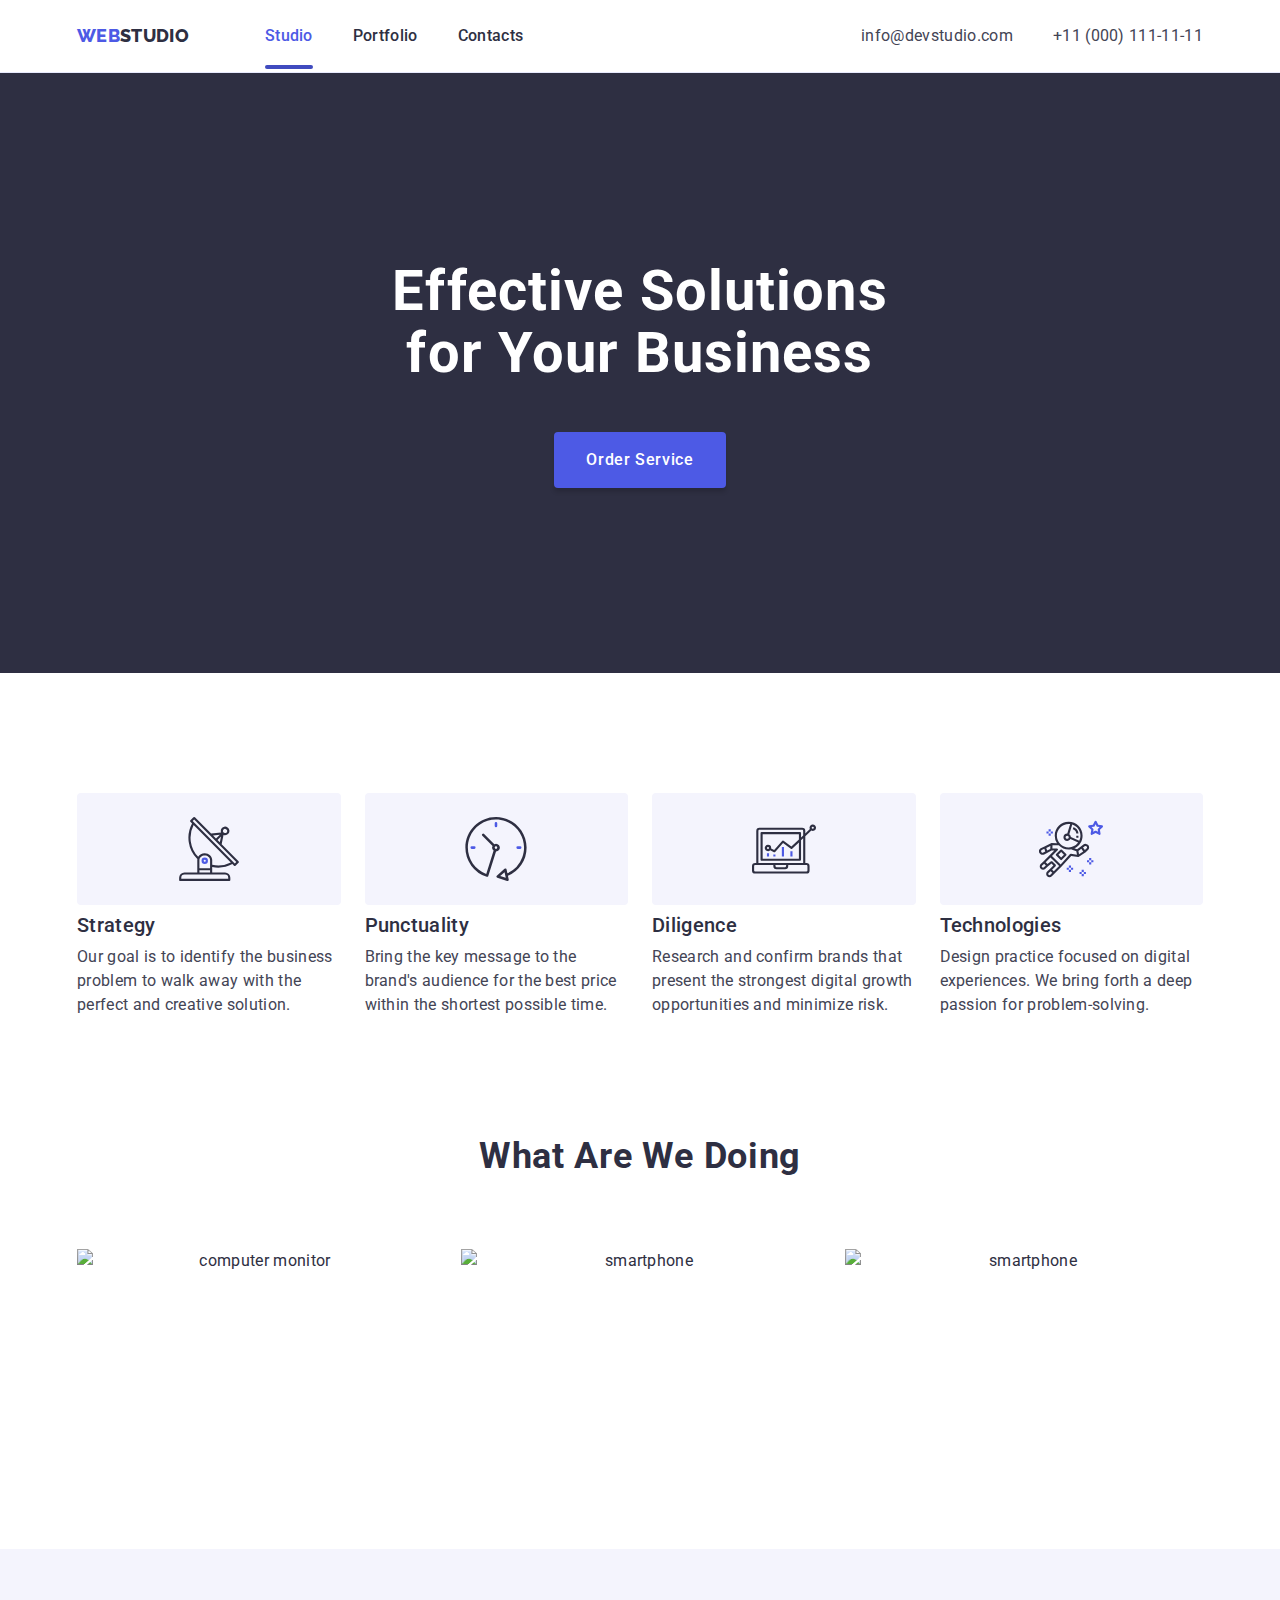
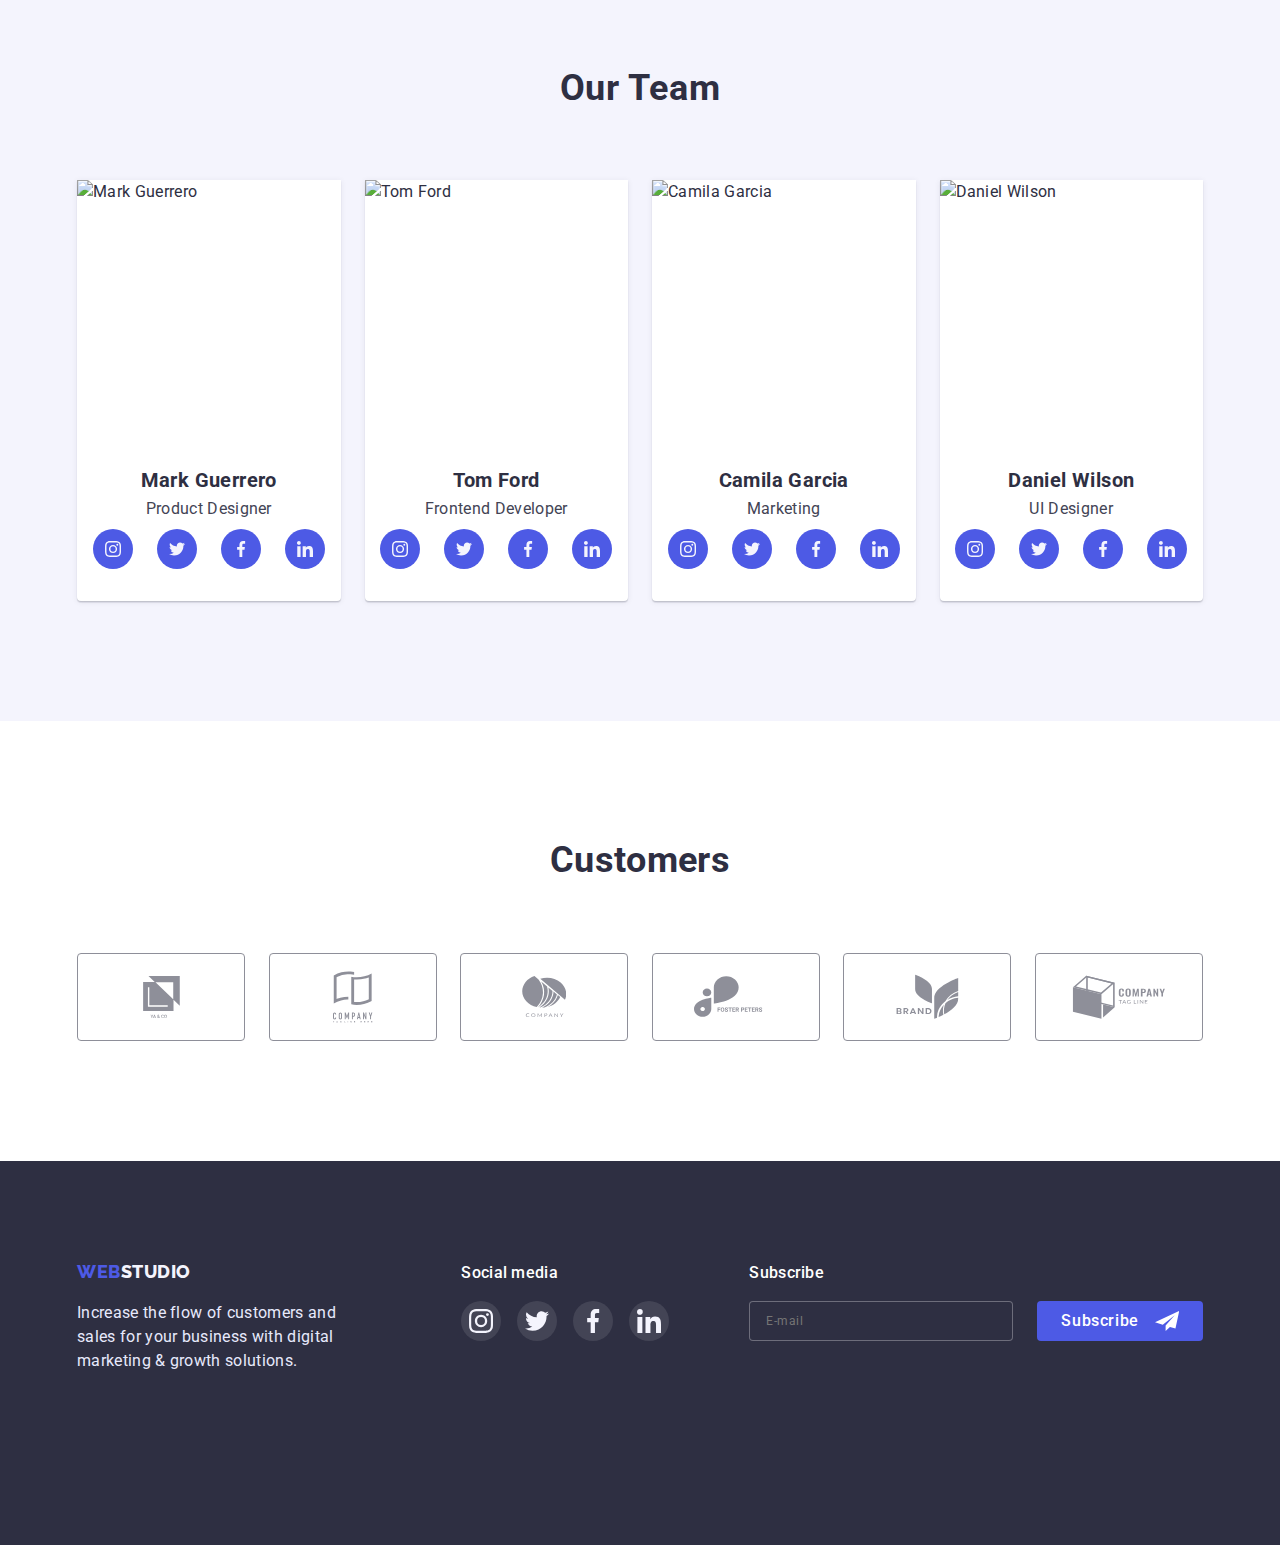
==== commit ff4d7ab2: "commit" ====
--- a/index.html
+++ b/index.html
@@ -655,10 +655,12 @@
 									<use
 										href="./images/symbol-defs.svg#icon-checkbox"
 									></use></svg></span
-							>I accept the terms and conditions of the&nbsp;<a
-								href="/"
-								class="policy-link"
-								>Privacy Policy</a
+							><p
+								>I accept the terms and conditions of the&nbsp;<a
+									href="/"
+									class="policy-link"
+									>Privacy Policy</a
+								></p
 							></label
 						>
 					</div>
--- a/css/styles.css
+++ b/css/styles.css
@@ -69,21 +69,20 @@
 
 @media screen and (min-width: 480px) {
 	.container {
-		width: 428px;
-		margin: 0 auto;
+		max-width: 428px;
 		padding: 0 16px;
 	}
 }
 
 @media screen and (min-width: 320px) and (max-width: 767px) {
 	.team .container {
-		width: 296px;
+		max-width: 296px;
 	}
 }
 
 @media screen and (min-width: 768px) {
 	.container {
-		width: 768px;
+		max-width: 768px;
 	}
 }
 
@@ -91,16 +90,16 @@
 	.team .container,
 	.company .container,
 	.footer .container {
-		width: 584px;
+		max-width: 584px;
 	}
 }
 
 @media screen and (min-width: 1200px) {
 	.container {
-		width: 1158px;
-		padding: 0 15px;
+		max-width: 1158px;
 	}
 }
+
 /* ---------HEADER----------- */
 
 .header {
@@ -142,6 +141,8 @@
 .header-contact {
 	display: none;
 }
+
+/* -----burger menu----- */
 
 .menu-toggle {
 	display: flex;
@@ -163,8 +164,8 @@
 .menu-container {
 	padding: 40px;
 
-	min-width: 428px;
-	min-height: 796px;
+	width: 100vw;
+	height: 100vh;
 
 	position: fixed;
 	top: 0;
@@ -237,7 +238,7 @@
 	padding: 20px 0;
 
 	font-weight: 700;
-	font-size: 36px;
+	font-size: 26px;
 	line-height: 1.11;
 
 	color: var(--primary-text-bg-color);
@@ -253,7 +254,7 @@
 
 .burger-tel {
 	font-weight: 600;
-	font-size: 36px;
+	font-size: 24px;
 	line-height: 1.11;
 
 	color: var(--accent-color);
@@ -261,7 +262,7 @@
 
 .burger-mail {
 	font-weight: 500;
-	font-size: 20px;
+	font-size: 16px;
 	line-height: 1.2;
 
 	color: var(--description-tel-mail-color);
@@ -679,10 +680,10 @@
 }
 
 .modal {
-	padding: 72px 24px 24px;
-
-	width: 408px;
-	height: 584px;
+	padding: 72px 16px 24px;
+
+	width: 90%;
+	/* height: 90%; */
 
 	border-radius: 4px;
 	background-color: #fcfcfc;
@@ -837,8 +838,8 @@
 	justify-content: center;
 
 	margin-right: 8px;
-	width: 16px;
-	height: 16px;
+	min-width: 16px;
+	min-height: 16px;
 
 	border: 1.25px solid var(--primary-text-bg-color);
 	border-radius: 2px;
@@ -895,25 +896,23 @@
 /* --------------BENEFITS-------------- */
 
 .benefits {
-	padding-top: 96px;
+	padding: 48px 0;
 }
 
 /* ----------Меню кнопок------- */
 
 .btn-list {
-	display: flex;
-	justify-content: center;
+	min-width: 270px;
+
+	display: flex;
+	flex-wrap: wrap;
 	gap: 24px;
 
-	margin-bottom: 72px;
-}
-
-/* .btn-list .btn-item + .btn-item {
-  margin-left: 24px;
-} */
+	margin-bottom: 48px;
+}
 
 .btn {
-	padding: 12px 24px;
+	padding: 8px 16px;
 
 	background-color: var(--bg-btn-foot-color);
 	border-radius: 4px;
@@ -948,16 +947,10 @@
 	display: flex;
 	flex-wrap: wrap;
 	gap: 48px;
-	column-gap: 24px;
 }
 
 .benefits-item {
-	width: calc((100%-48px) / 3);
-	max-width: 360px;
-}
-
-.benefits-item:nth-last-child(-n + 3) {
-	margin-bottom: 0px;
+	width: 100%;
 }
 
 .benefits-link {
@@ -976,6 +969,10 @@
 .benefits-thumb {
 	overflow: hidden;
 	position: relative;
+}
+
+.benefits-thumb img {
+	width: 100%;
 }
 
 .benefits-overlay {
@@ -1001,10 +998,6 @@
 	opacity: 0.9;
 }
 
-/* .benefits-item:nth-child(3n) {
-  margin-right: 0;
-} */
-
 .benefits-item .text {
 	padding: 32px 16px;
 	border: 1px solid var(--primary-border-color);
--- a/css/mobile.css
+++ b/css/mobile.css
@@ -1,384 +1,21 @@
 @media screen and (min-width: 480px) {
+	/* --------------Header-------------- */
 
-	/* --------------ABOUT-------------- */
+	.burger-link {
+		font-size: 36px;
+	}
 
-	/* --------------WORKING-------------- */
+	.burger-tel {
+		font-size: 36px;
+	}
 
-	/* --------------TEAM-------------- */
-
-	/* -------------company------------- */
-
-	/* ----------FOOTER---------- */
+	.burger-mail {
+		font-size: 20px;
+	}
 
 	/* --------------Modal--------------- */
 
-	.backdrop {
-		position: fixed;
-		top: 0;
-		left: 0;
-		width: 100%;
-		height: 100%;
-		background-color: rgba(46, 47, 66, 0.4);
-
-		overflow-y: scroll;
-
-		transition: opacity 250ms cubic-bezier(0.4, 0, 0.2, 1);
-	}
-
-	.backdrop.is-hidden {
-		opacity: 0;
-		pointer-events: none;
-	}
-
 	.modal {
-		padding: 72px 24px 24px;
-
 		width: 408px;
-		height: 584px;
-
-		border-radius: 4px;
-		background-color: #fcfcfc;
-		box-shadow: 0px 1px 1px rgba(0, 0, 0, 0.14), 0px 1px 3px rgba(0, 0, 0, 0.12),
-			0px 2px 1px rgba(0, 0, 0, 0.2);
-
-		position: absolute;
-		top: 50%;
-		left: 50%;
-		transform: translate(-50%, -50%);
-	}
-
-	.btn-icon {
-		display: flex;
-		align-items: center;
-		justify-content: center;
-
-		position: absolute;
-		top: 24px;
-		right: 24px;
-
-		width: 24px;
-		height: 24px;
-		border-radius: 50%;
-
-		background-color: #e7e9fc;
-		border: 1px solid rgba(0, 0, 0, 0.1);
-		color: rgb(0, 0, 0);
-
-		cursor: pointer;
-
-		transition: background-color 250ms cubic-bezier(0.4, 0, 0.2, 1),
-			color 250ms cubic-bezier(0.4, 0, 0.2, 1);
-	}
-
-	.btn-icon:is(:hover, :focus) {
-		background-color: var(--accent-color-2);
-		color: var(--hero-title-text-color);
-	}
-
-	.modal-icon {
-		fill: currentColor;
-	}
-
-	/* --------------Form--------------- */
-
-	.form-title {
-		font-weight: 500;
-
-		text-align: center;
-		margin-bottom: 16px;
-	}
-
-	.modal-form {
-		display: flex;
-		flex-direction: column;
-	}
-
-	.form-group {
-		margin-bottom: 8px;
-
-		position: relative;
-	}
-
-	.form-label {
-		display: block;
-
-		margin-bottom: 4px;
-
-		font-size: 12px;
-		line-height: 1.33;
-		letter-spacing: 0.04em;
-
-		color: #8e8f99;
-	}
-
-	.form-input {
-		width: 100%;
-		height: 40px;
-
-		font-size: 14px;
-		color: var(--primary-text-bg-color);
-
-		padding: 8px 38px;
-
-		border: 1px solid rgba(33, 33, 33, 0.2);
-		border-radius: 4px;
-
-		outline: none;
-
-		transition: border-color 250ms cubic-bezier(0.4, 0, 0.2, 1);
-	}
-
-	.form-input:is(:hover, :focus) {
-		border-color: var(--accent-color);
-	}
-
-	.form-icon {
-		position: absolute;
-		left: 19px;
-		top: 70%;
-		transform: translateY(-70%);
-
-		transition: fill 250ms cubic-bezier(0.4, 0, 0.2, 1);
-
-		fill: var(--primary-text-bg-color);
-	}
-
-	.form-input:is(:hover, :focus) + .form-icon {
-		fill: var(--accent-color);
-	}
-
-	.form-group-textarea {
-		margin-bottom: 16px;
-	}
-
-	.textarea {
-		display: block;
-		height: 120px;
-
-		padding: 8px 16px;
-
-		resize: none;
-	}
-
-	.textarea::placeholder {
-		font-size: 12px;
-		line-height: 1.33;
-		letter-spacing: 0.04em;
-
-		color: rgba(117, 117, 117, 0.5);
-	}
-
-	.form-group-checkbox {
-		margin-bottom: 24px;
-	}
-
-	.form-label-checkbox {
-		display: flex;
-		align-items: baseline;
-
-		font-size: 12px;
-		line-height: 1.33;
-		letter-spacing: 0.04em;
-
-		color: #757575;
-	}
-
-	.form-label-checkbox span {
-		display: flex;
-		align-items: center;
-		justify-content: center;
-
-		margin-right: 8px;
-		width: 16px;
-		height: 16px;
-
-		border: 1.25px solid var(--primary-text-bg-color);
-		border-radius: 2px;
-
-		color: #fcfcfc;
-
-		transition: background-color 250ms cubic-bezier(0.4, 0, 0.2, 1),
-			border-color 250ms cubic-bezier(0.4, 0, 0.2, 1);
-	}
-
-	.checked-icon {
-		fill: currentColor;
-	}
-
-	.form-checkbox:checked + .form-label-checkbox span {
-		background-color: var(--accent-color-2);
-		border-color: var(--accent-color-2);
-	}
-
-	.policy-link {
-		color: var(--accent-color);
-
-		transition: color 250ms cubic-bezier(0.4, 0, 0.2, 1);
-	}
-
-	.policy-link:is(:hover, :focus) {
-		color: var(--accent-color-2);
-	}
-
-	.modal-form-btn {
-		display: block;
-		margin: 0 auto;
-
-		width: 169px;
-		padding: 16px 32px;
-
-		color: var(--hero-title-text-color);
-		background-color: var(--accent-color);
-		box-shadow: 0px 4px 4px rgba(0, 0, 0, 0.15);
-		border-radius: 4px;
-		border: none;
-
-		cursor: pointer;
-
-		transition: background-color 250ms cubic-bezier(0.4, 0, 0.2, 1);
-	}
-
-	.modal-form-btn:is(:hover, :focus) {
-		background-color: var(--accent-color-2);
-	}
-
-	/* --------------Page 2------------ */
-
-	/* --------------BENEFITS-------------- */
-
-	.benefits {
-		padding-top: 96px;
-	}
-
-	/* ----------Меню кнопок------- */
-
-	.btn-list {
-		display: flex;
-		justify-content: center;
-		gap: 24px;
-
-		margin-bottom: 72px;
-	}
-
-	/* .btn-list .btn-item + .btn-item {
-  margin-left: 24px;
-} */
-
-	.btn {
-		padding: 12px 24px;
-
-		background-color: var(--bg-btn-foot-color);
-		border-radius: 4px;
-		border: 1px solid var(--primary-border-color);
-
-		font-family: inherit;
-		font-weight: 500;
-		font-size: 16px;
-		line-height: 1.5;
-		letter-spacing: 0.04em;
-		color: var(--accent-color);
-
-		cursor: pointer;
-
-		transition: background-color 250ms cubic-bezier(0.4, 0, 0.2, 1),
-			color 250ms cubic-bezier(0.4, 0, 0.2, 1),
-			border-color 250ms cubic-bezier(0.4, 0, 0.2, 1),
-			box-shadow 250ms cubic-bezier(0.4, 0, 0.2, 1);
-	}
-
-	.btn:is(:hover, :focus) {
-		background-color: var(--accent-color-2);
-		border-color: var(--accent-color-2);
-		box-shadow: 0px 3px 1px rgba(0, 0, 0, 0.1), 0px 2px 1px rgba(0, 0, 0, 0.08),
-			0px 2px 2px rgba(0, 0, 0, 0.12);
-		color: var(--hero-title-text-color);
-	}
-
-	/* ----------Картки послуг------- */
-
-	.benefits-list {
-		display: flex;
-		flex-wrap: wrap;
-		gap: 48px;
-		column-gap: 24px;
-	}
-
-	.benefits-item {
-		width: calc((100%-48px) / 3);
-		max-width: 360px;
-	}
-
-	.benefits-item:nth-last-child(-n + 3) {
-		margin-bottom: 0px;
-	}
-
-	.benefits-link {
-		display: block;
-
-		color: inherit;
-
-		transition: box-shadow 250ms cubic-bezier(0.4, 0, 0.2, 1);
-	}
-
-	.benefits-link:hover {
-		box-shadow: 0px 1px 6px rgba(46, 47, 66, 0.08),
-			0px 1px 1px rgba(46, 47, 66, 0.16), 0px 2px 1px rgba(46, 47, 66, 0.08);
-	}
-
-	.benefits-thumb {
-		overflow: hidden;
-		position: relative;
-	}
-
-	.benefits-overlay {
-		padding: 40px 32px 164px;
-
-		color: var(--bg-btn-foot-color);
-		background-color: var(--accent-color);
-
-		position: absolute;
-		top: 0;
-		left: 0;
-		width: 100%;
-		height: 100%;
-
-		transform: translateY(100%);
-
-		transition: transform 250ms cubic-bezier(0.4, 0, 0.2, 1),
-			opacity 250ms cubic-bezier(0.4, 0, 0.2, 1);
-	}
-
-	.benefits-link:hover .benefits-overlay {
-		transform: translateY(0);
-		opacity: 0.9;
-	}
-
-	/* .benefits-item:nth-child(3n) {
-  margin-right: 0;
-} */
-
-	.benefits-item .text {
-		padding: 32px 16px;
-		border: 1px solid var(--primary-border-color);
-		border-top: none;
-	}
-
-	.benefits-item .text:hover {
-		border: 0.5px solid var(--primary-border-color);
-		border-top: none;
-	}
-
-	.benefits-subtitle {
-		margin-bottom: 8px;
-
-		font-weight: 500;
-		font-size: 20px;
-		line-height: 1.2;
-		letter-spacing: 0.02em;
-	}
-
-	.benefits-description {
-		font-weight: 500;
-		color: var(--description-tel-mail-color);
 	}
 }
--- a/css/tablet.css
+++ b/css/tablet.css
@@ -162,7 +162,7 @@
 		text-align: start;
 	}
 
-	.footer-form-block{
+	.footer-form-block {
 		display: block;
 	}
 
@@ -177,374 +177,42 @@
 		margin-bottom: 0;
 	}
 
-
 	/* --------------Modal--------------- */
-
-	.backdrop {
-		position: fixed;
-		top: 0;
-		left: 0;
-		width: 100%;
-		height: 100%;
-		background-color: rgba(46, 47, 66, 0.4);
-
-		transition: opacity 250ms cubic-bezier(0.4, 0, 0.2, 1);
-	}
-
-	.backdrop.is-hidden {
-		opacity: 0;
-		pointer-events: none;
-	}
 
 	.modal {
 		padding: 72px 24px 24px;
-
-		width: 408px;
-		height: 584px;
-
-		border-radius: 4px;
-		background-color: #fcfcfc;
-		box-shadow: 0px 1px 1px rgba(0, 0, 0, 0.14), 0px 1px 3px rgba(0, 0, 0, 0.12),
-			0px 2px 1px rgba(0, 0, 0, 0.2);
-
-		position: absolute;
-		top: 50%;
-		left: 50%;
-		transform: translate(-50%, -50%);
-	}
-
-	.btn-icon {
-		display: flex;
-		align-items: center;
+	}
+
+	/* --------------Page 2------------ */
+
+	/* --------------BENEFITS-------------- */
+
+	.benefits {
+		padding: 64px 0 96px;
+	}
+
+	/* ----------Меню кнопок------- */
+
+	.btn-list {
+		min-width: 768px;
+
+		flex-wrap: nowrap;
 		justify-content: center;
 
-		position: absolute;
-		top: 24px;
-		right: 24px;
-
-		width: 24px;
-		height: 24px;
-		border-radius: 50%;
-
-		background-color: #e7e9fc;
-		border: 1px solid rgba(0, 0, 0, 0.1);
-		color: rgb(0, 0, 0);
-
-		cursor: pointer;
-
-		transition: background-color 250ms cubic-bezier(0.4, 0, 0.2, 1),
-			color 250ms cubic-bezier(0.4, 0, 0.2, 1);
-	}
-
-	.btn-icon:is(:hover, :focus) {
-		background-color: var(--accent-color-2);
-		color: var(--hero-title-text-color);
-	}
-
-	.modal-icon {
-		fill: currentColor;
-	}
-
-	/* --------------Form--------------- */
-
-	.form-title {
-		font-weight: 500;
-
-		text-align: center;
-		margin-bottom: 16px;
-	}
-
-	.modal-form {
-		display: flex;
-		flex-direction: column;
-	}
-
-	.form-group {
-		margin-bottom: 8px;
-
-		position: relative;
-	}
-
-	.form-label {
-		display: block;
-
-		margin-bottom: 4px;
-
-		font-size: 12px;
-		line-height: 1.33;
-		letter-spacing: 0.04em;
-
-		color: #8e8f99;
-	}
-
-	.form-input {
-		width: 100%;
-		height: 40px;
-
-		font-size: 14px;
-		color: var(--primary-text-bg-color);
-
-		padding: 8px 38px;
-
-		border: 1px solid rgba(33, 33, 33, 0.2);
-		border-radius: 4px;
-
-		outline: none;
-
-		transition: border-color 250ms cubic-bezier(0.4, 0, 0.2, 1);
-	}
-
-	.form-input:is(:hover, :focus) {
-		border-color: var(--accent-color);
-	}
-
-	.form-icon {
-		position: absolute;
-		left: 19px;
-		top: 70%;
-		transform: translateY(-70%);
-
-		transition: fill 250ms cubic-bezier(0.4, 0, 0.2, 1);
-
-		fill: var(--primary-text-bg-color);
-	}
-
-	.form-input:is(:hover, :focus) + .form-icon {
-		fill: var(--accent-color);
-	}
-
-	.form-group-textarea {
-		margin-bottom: 16px;
-	}
-
-	.textarea {
-		display: block;
-		height: 120px;
-
-		padding: 8px 16px;
-
-		resize: none;
-	}
-
-	.textarea::placeholder {
-		font-size: 12px;
-		line-height: 1.33;
-		letter-spacing: 0.04em;
-
-		color: rgba(117, 117, 117, 0.5);
-	}
-
-	.form-group-checkbox {
-		margin-bottom: 24px;
-	}
-
-	.form-label-checkbox {
-		display: flex;
-		align-items: baseline;
-
-		font-size: 12px;
-		line-height: 1.33;
-		letter-spacing: 0.04em;
-
-		color: #757575;
-	}
-
-	.form-label-checkbox span {
-		display: flex;
-		align-items: center;
-		justify-content: center;
-
-		margin-right: 8px;
-		width: 16px;
-		height: 16px;
-
-		border: 1.25px solid var(--primary-text-bg-color);
-		border-radius: 2px;
-
-		color: #fcfcfc;
-
-		transition: background-color 250ms cubic-bezier(0.4, 0, 0.2, 1),
-			border-color 250ms cubic-bezier(0.4, 0, 0.2, 1);
-	}
-
-	.checked-icon {
-		fill: currentColor;
-	}
-
-	.form-checkbox:checked + .form-label-checkbox span {
-		background-color: var(--accent-color-2);
-		border-color: var(--accent-color-2);
-	}
-
-	.policy-link {
-		color: var(--accent-color);
-
-		transition: color 250ms cubic-bezier(0.4, 0, 0.2, 1);
-	}
-
-	.policy-link:is(:hover, :focus) {
-		color: var(--accent-color-2);
-	}
-
-	.modal-form-btn {
-		display: block;
-		margin: 0 auto;
-
-		width: 169px;
-		padding: 16px 32px;
-
-		color: var(--hero-title-text-color);
-		background-color: var(--accent-color);
-		box-shadow: 0px 4px 4px rgba(0, 0, 0, 0.15);
-		border-radius: 4px;
-		border: none;
-
-		cursor: pointer;
-
-		transition: background-color 250ms cubic-bezier(0.4, 0, 0.2, 1);
-	}
-
-	.modal-form-btn:is(:hover, :focus) {
-		background-color: var(--accent-color-2);
-	}
-
-	/* --------------Page 2------------ */
-
-	/* --------------BENEFITS-------------- */
-
-	.benefits {
-		padding-top: 96px;
-	}
-
-	/* ----------Меню кнопок------- */
-
-	.btn-list {
-		display: flex;
-		justify-content: center;
-		gap: 24px;
-
-		margin-bottom: 72px;
-	}
-
-	/* .btn-list .btn-item + .btn-item {
-  margin-left: 24px;
-} */
+		margin-bottom: 64px;
+	}
 
 	.btn {
 		padding: 12px 24px;
-
-		background-color: var(--bg-btn-foot-color);
-		border-radius: 4px;
-		border: 1px solid var(--primary-border-color);
-
-		font-family: inherit;
-		font-weight: 500;
-		font-size: 16px;
-		line-height: 1.5;
-		letter-spacing: 0.04em;
-		color: var(--accent-color);
-
-		cursor: pointer;
-
-		transition: background-color 250ms cubic-bezier(0.4, 0, 0.2, 1),
-			color 250ms cubic-bezier(0.4, 0, 0.2, 1),
-			border-color 250ms cubic-bezier(0.4, 0, 0.2, 1),
-			box-shadow 250ms cubic-bezier(0.4, 0, 0.2, 1);
-	}
-
-	.btn:is(:hover, :focus) {
-		background-color: var(--accent-color-2);
-		border-color: var(--accent-color-2);
-		box-shadow: 0px 3px 1px rgba(0, 0, 0, 0.1), 0px 2px 1px rgba(0, 0, 0, 0.08),
-			0px 2px 2px rgba(0, 0, 0, 0.12);
-		color: var(--hero-title-text-color);
 	}
 
 	/* ----------Картки послуг------- */
 
 	.benefits-list {
-		display: flex;
-		flex-wrap: wrap;
-		gap: 48px;
 		column-gap: 24px;
 	}
 
 	.benefits-item {
-		width: calc((100%-48px) / 3);
-		max-width: 360px;
-	}
-
-	.benefits-item:nth-last-child(-n + 3) {
-		margin-bottom: 0px;
-	}
-
-	.benefits-link {
-		display: block;
-
-		color: inherit;
-
-		transition: box-shadow 250ms cubic-bezier(0.4, 0, 0.2, 1);
-	}
-
-	.benefits-link:hover {
-		box-shadow: 0px 1px 6px rgba(46, 47, 66, 0.08),
-			0px 1px 1px rgba(46, 47, 66, 0.16), 0px 2px 1px rgba(46, 47, 66, 0.08);
-	}
-
-	.benefits-thumb {
-		overflow: hidden;
-		position: relative;
-	}
-
-	.benefits-overlay {
-		padding: 40px 32px 164px;
-
-		color: var(--bg-btn-foot-color);
-		background-color: var(--accent-color);
-
-		position: absolute;
-		top: 0;
-		left: 0;
-		width: 100%;
-		height: 100%;
-
-		transform: translateY(100%);
-
-		transition: transform 250ms cubic-bezier(0.4, 0, 0.2, 1),
-			opacity 250ms cubic-bezier(0.4, 0, 0.2, 1);
-	}
-
-	.benefits-link:hover .benefits-overlay {
-		transform: translateY(0);
-		opacity: 0.9;
-	}
-
-	/* .benefits-item:nth-child(3n) {
-  margin-right: 0;
-} */
-
-	.benefits-item .text {
-		padding: 32px 16px;
-		border: 1px solid var(--primary-border-color);
-		border-top: none;
-	}
-
-	.benefits-item .text:hover {
-		border: 0.5px solid var(--primary-border-color);
-		border-top: none;
-	}
-
-	.benefits-subtitle {
-		margin-bottom: 8px;
-
-		font-weight: 500;
-		font-size: 20px;
-		line-height: 1.2;
-		letter-spacing: 0.02em;
-	}
-
-	.benefits-description {
-		font-weight: 400;
-		color: var(--description-tel-mail-color);
+		width: calc((100% - 24px) / 2);
 	}
 }
--- a/css/destop.css
+++ b/css/destop.css
@@ -109,10 +109,6 @@
 		max-width: 360px;
 	}
 
-	/* .working-item:nth-child(-n + 2) {
-  margin-right: 24px;
-} */
-
 	/* --------------TEAM-------------- */
 
 	.team {
@@ -133,12 +129,8 @@
 		padding: 120px 0;
 	}
 
-	.company-list {
-		gap: 24px;
-	}
-
 	.company-item {
-		width: 168px;
+		max-width: 168px;
 		height: 88px;
 	}
 
@@ -164,373 +156,27 @@
 		margin-right: 80px;
 	}
 
-	/* --------------Modal--------------- */
-
-	.backdrop {
-		position: fixed;
-		top: 0;
-		left: 0;
-		width: 100%;
-		height: 100%;
-		background-color: rgba(46, 47, 66, 0.4);
-
-		transition: opacity 250ms cubic-bezier(0.4, 0, 0.2, 1);
-	}
-
-	.backdrop.is-hidden {
-		opacity: 0;
-		pointer-events: none;
-	}
-
-	.modal {
-		padding: 72px 24px 24px;
-
-		width: 408px;
-		height: 584px;
-
-		border-radius: 4px;
-		background-color: #fcfcfc;
-		box-shadow: 0px 1px 1px rgba(0, 0, 0, 0.14), 0px 1px 3px rgba(0, 0, 0, 0.12),
-			0px 2px 1px rgba(0, 0, 0, 0.2);
-
-		position: absolute;
-		top: 50%;
-		left: 50%;
-		transform: translate(-50%, -50%);
-	}
-
-	.btn-icon {
-		display: flex;
-		align-items: center;
-		justify-content: center;
-
-		position: absolute;
-		top: 24px;
-		right: 24px;
-
-		width: 24px;
-		height: 24px;
-		border-radius: 50%;
-
-		background-color: #e7e9fc;
-		border: 1px solid rgba(0, 0, 0, 0.1);
-		color: rgb(0, 0, 0);
-
-		cursor: pointer;
-
-		transition: background-color 250ms cubic-bezier(0.4, 0, 0.2, 1),
-			color 250ms cubic-bezier(0.4, 0, 0.2, 1);
-	}
-
-	.btn-icon:is(:hover, :focus) {
-		background-color: var(--accent-color-2);
-		color: var(--hero-title-text-color);
-	}
-
-	.modal-icon {
-		fill: currentColor;
-	}
-
-	/* --------------Form--------------- */
-
-	.form-title {
-		font-weight: 500;
-
-		text-align: center;
-		margin-bottom: 16px;
-	}
-
-	.modal-form {
-		display: flex;
-		flex-direction: column;
-	}
-
-	.form-group {
-		margin-bottom: 8px;
-
-		position: relative;
-	}
-
-	.form-label {
-		display: block;
-
-		margin-bottom: 4px;
-
-		font-size: 12px;
-		line-height: 1.33;
-		letter-spacing: 0.04em;
-
-		color: #8e8f99;
-	}
-
-	.form-input {
-		width: 100%;
-		height: 40px;
-
-		font-size: 14px;
-		color: var(--primary-text-bg-color);
-
-		padding: 8px 38px;
-
-		border: 1px solid rgba(33, 33, 33, 0.2);
-		border-radius: 4px;
-
-		outline: none;
-
-		transition: border-color 250ms cubic-bezier(0.4, 0, 0.2, 1);
-	}
-
-	.form-input:is(:hover, :focus) {
-		border-color: var(--accent-color);
-	}
-
-	.form-icon {
-		position: absolute;
-		left: 19px;
-		top: 70%;
-		transform: translateY(-70%);
-
-		transition: fill 250ms cubic-bezier(0.4, 0, 0.2, 1);
-
-		fill: var(--primary-text-bg-color);
-	}
-
-	.form-input:is(:hover, :focus) + .form-icon {
-		fill: var(--accent-color);
-	}
-
-	.form-group-textarea {
-		margin-bottom: 16px;
-	}
-
-	.textarea {
-		display: block;
-		height: 120px;
-
-		padding: 8px 16px;
-
-		resize: none;
-	}
-
-	.textarea::placeholder {
-		font-size: 12px;
-		line-height: 1.33;
-		letter-spacing: 0.04em;
-
-		color: rgba(117, 117, 117, 0.5);
-	}
-
-	.form-group-checkbox {
-		margin-bottom: 24px;
-	}
-
-	.form-label-checkbox {
-		display: flex;
-		align-items: baseline;
-
-		font-size: 12px;
-		line-height: 1.33;
-		letter-spacing: 0.04em;
-
-		color: #757575;
-	}
-
-	.form-label-checkbox span {
-		display: flex;
-		align-items: center;
-		justify-content: center;
-
-		margin-right: 8px;
-		width: 16px;
-		height: 16px;
-
-		border: 1.25px solid var(--primary-text-bg-color);
-		border-radius: 2px;
-
-		color: #fcfcfc;
-
-		transition: background-color 250ms cubic-bezier(0.4, 0, 0.2, 1),
-			border-color 250ms cubic-bezier(0.4, 0, 0.2, 1);
-	}
-
-	.checked-icon {
-		fill: currentColor;
-	}
-
-	.form-checkbox:checked + .form-label-checkbox span {
-		background-color: var(--accent-color-2);
-		border-color: var(--accent-color-2);
-	}
-
-	.policy-link {
-		color: var(--accent-color);
-
-		transition: color 250ms cubic-bezier(0.4, 0, 0.2, 1);
-	}
-
-	.policy-link:is(:hover, :focus) {
-		color: var(--accent-color-2);
-	}
-
-	.modal-form-btn {
-		display: block;
-		margin: 0 auto;
-
-		width: 169px;
-		padding: 16px 32px;
-
-		color: var(--hero-title-text-color);
-		background-color: var(--accent-color);
-		box-shadow: 0px 4px 4px rgba(0, 0, 0, 0.15);
-		border-radius: 4px;
-		border: none;
-
-		cursor: pointer;
-
-		transition: background-color 250ms cubic-bezier(0.4, 0, 0.2, 1);
-	}
-
-	.modal-form-btn:is(:hover, :focus) {
-		background-color: var(--accent-color-2);
-	}
-
 	/* --------------Page 2------------ */
 
 	/* --------------BENEFITS-------------- */
 
 	.benefits {
-		padding-top: 96px;
+		padding: 96px 0 120px;
 	}
 
 	/* ----------Меню кнопок------- */
 
 	.btn-list {
-		display: flex;
-		justify-content: center;
-		gap: 24px;
-
 		margin-bottom: 72px;
-	}
-
-	/* .btn-list .btn-item + .btn-item {
-  margin-left: 24px;
-} */
-
-	.btn {
-		padding: 12px 24px;
-
-		background-color: var(--bg-btn-foot-color);
-		border-radius: 4px;
-		border: 1px solid var(--primary-border-color);
-
-		font-family: inherit;
-		font-weight: 500;
-		font-size: 16px;
-		line-height: 1.5;
-		letter-spacing: 0.04em;
-		color: var(--accent-color);
-
-		cursor: pointer;
-
-		transition: background-color 250ms cubic-bezier(0.4, 0, 0.2, 1),
-			color 250ms cubic-bezier(0.4, 0, 0.2, 1),
-			border-color 250ms cubic-bezier(0.4, 0, 0.2, 1),
-			box-shadow 250ms cubic-bezier(0.4, 0, 0.2, 1);
-	}
-
-	.btn:is(:hover, :focus) {
-		background-color: var(--accent-color-2);
-		border-color: var(--accent-color-2);
-		box-shadow: 0px 3px 1px rgba(0, 0, 0, 0.1), 0px 2px 1px rgba(0, 0, 0, 0.08),
-			0px 2px 2px rgba(0, 0, 0, 0.12);
-		color: var(--hero-title-text-color);
 	}
 
 	/* ----------Картки послуг------- */
 
-	.benefits-list {
-		display: flex;
-		flex-wrap: wrap;
-		gap: 48px;
-		column-gap: 24px;
-	}
-
 	.benefits-item {
-		width: calc((100%-48px) / 3);
-		max-width: 360px;
+		width: calc((100% - 48px) / 3);
 	}
 
 	.benefits-item:nth-last-child(-n + 3) {
 		margin-bottom: 0px;
 	}
-
-	.benefits-link {
-		display: block;
-
-		color: inherit;
-
-		transition: box-shadow 250ms cubic-bezier(0.4, 0, 0.2, 1);
-	}
-
-	.benefits-link:hover {
-		box-shadow: 0px 1px 6px rgba(46, 47, 66, 0.08),
-			0px 1px 1px rgba(46, 47, 66, 0.16), 0px 2px 1px rgba(46, 47, 66, 0.08);
-	}
-
-	.benefits-thumb {
-		overflow: hidden;
-		position: relative;
-	}
-
-	.benefits-overlay {
-		padding: 40px 32px 164px;
-
-		color: var(--bg-btn-foot-color);
-		background-color: var(--accent-color);
-
-		position: absolute;
-		top: 0;
-		left: 0;
-		width: 100%;
-		height: 100%;
-
-		transform: translateY(100%);
-
-		transition: transform 250ms cubic-bezier(0.4, 0, 0.2, 1),
-			opacity 250ms cubic-bezier(0.4, 0, 0.2, 1);
-	}
-
-	.benefits-link:hover .benefits-overlay {
-		transform: translateY(0);
-		opacity: 0.9;
-	}
-
-	/* .benefits-item:nth-child(3n) {
-  margin-right: 0;
-} */
-
-	.benefits-item .text {
-		padding: 32px 16px;
-		border: 1px solid var(--primary-border-color);
-		border-top: none;
-	}
-
-	.benefits-item .text:hover {
-		border: 0.5px solid var(--primary-border-color);
-		border-top: none;
-	}
-
-	.benefits-subtitle {
-		margin-bottom: 8px;
-
-		font-weight: 500;
-		font-size: 20px;
-		line-height: 1.2;
-		letter-spacing: 0.02em;
-	}
-
-	.benefits-description {
-		font-weight: 400;
-		color: var(--description-tel-mail-color);
-	}
 }
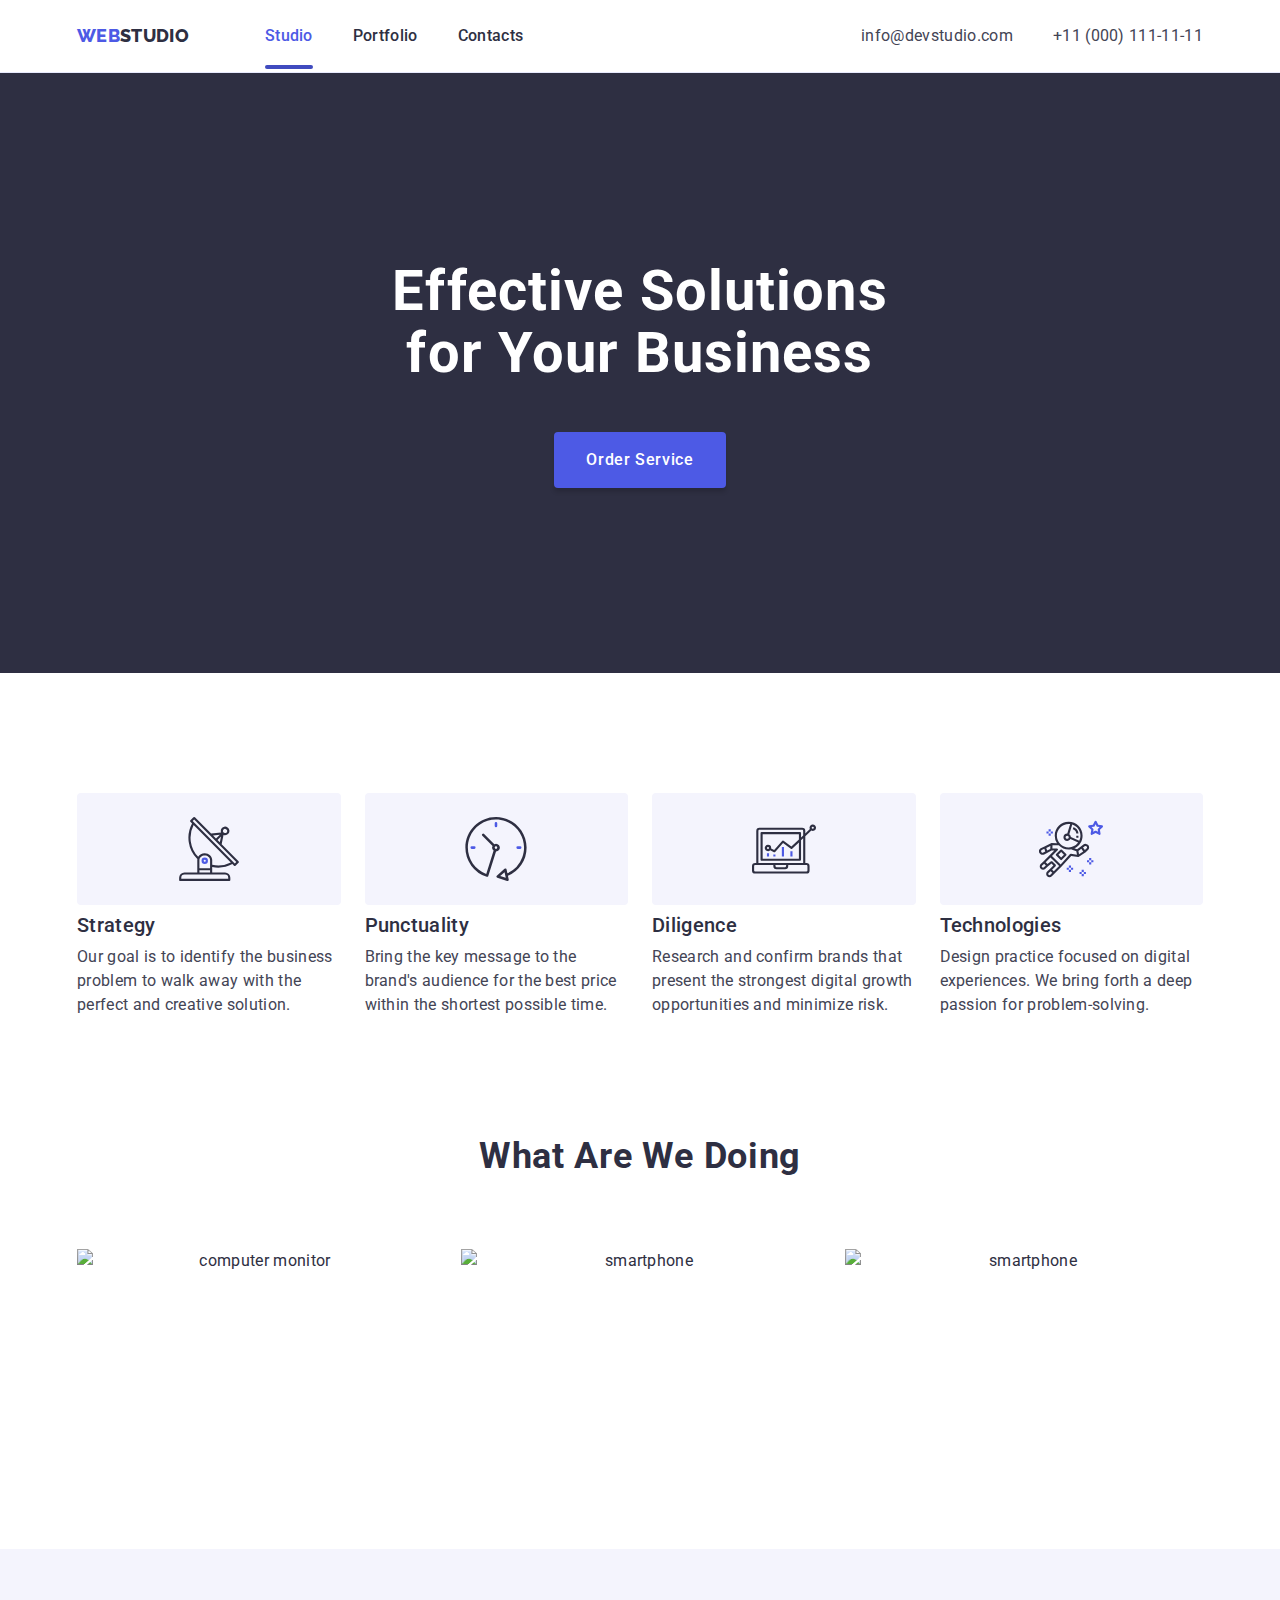
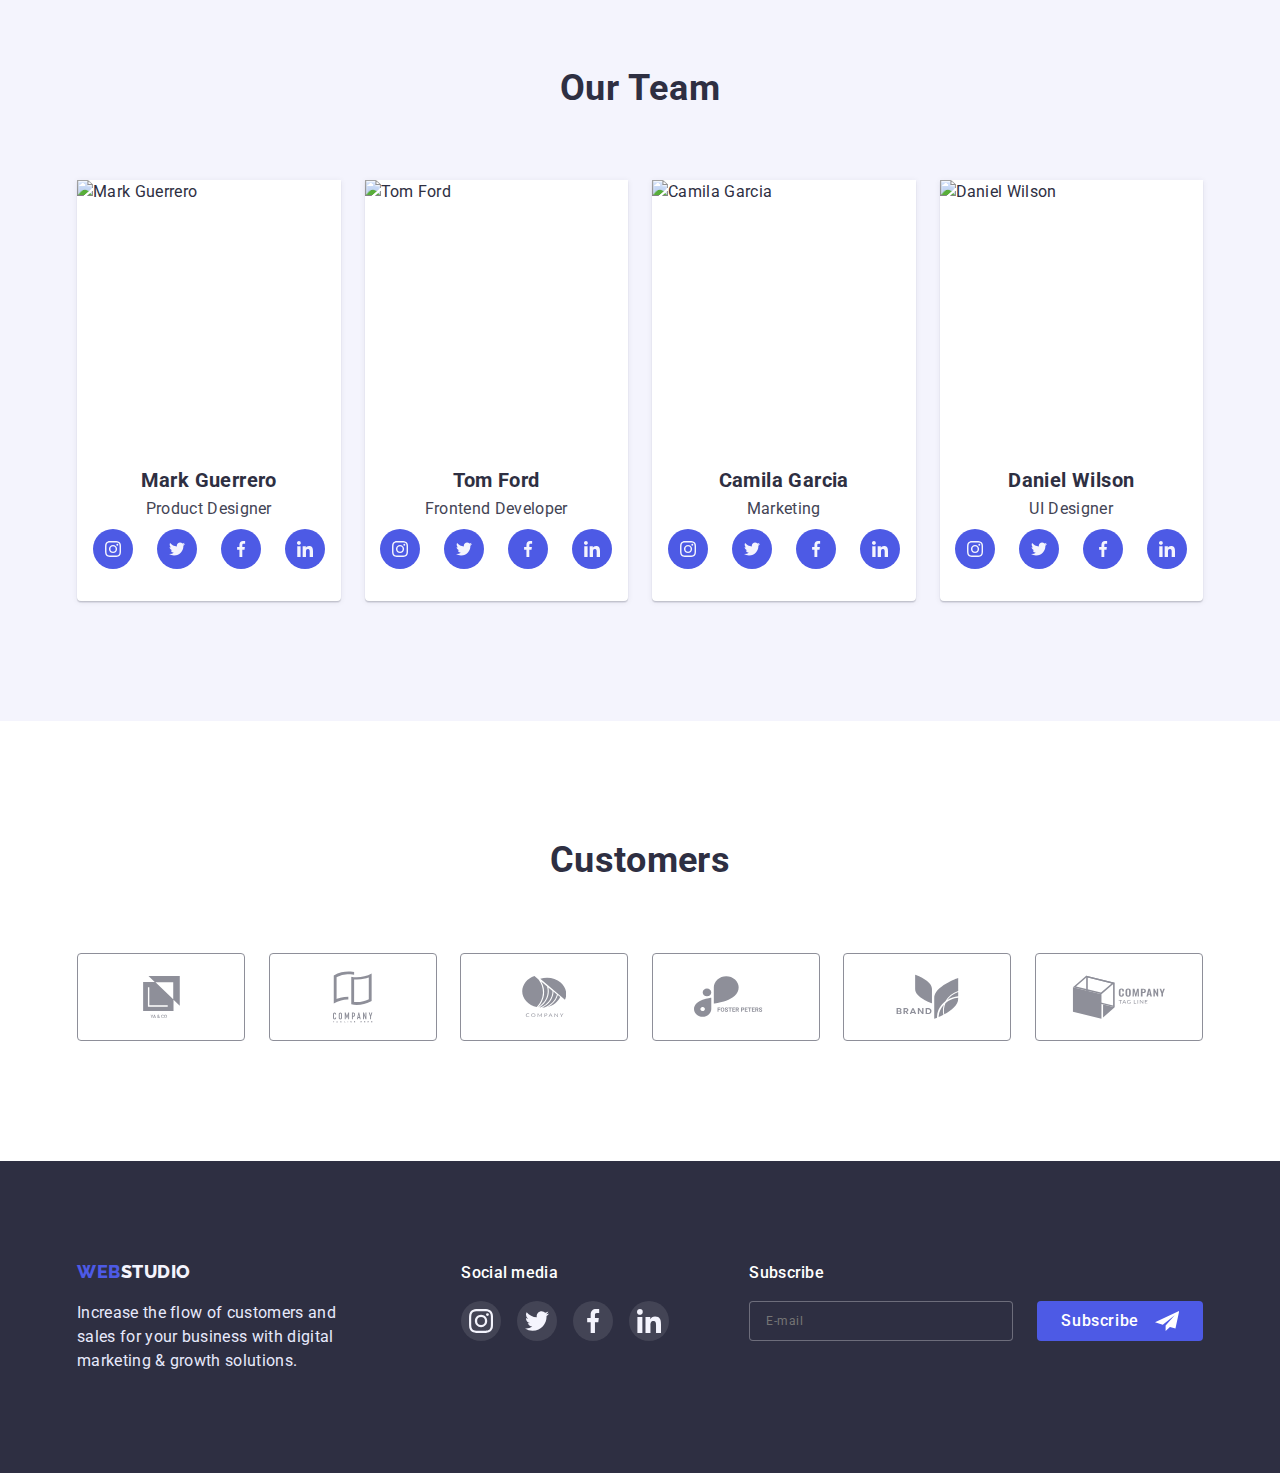
==== commit 02f5beba: "commit" ====
--- a/index.html
+++ b/index.html
@@ -18,7 +18,7 @@
 		<link rel="stylesheet" href="./css/styles.css" />
 		<link rel="stylesheet" href="./css/mobile.css" />
 		<link rel="stylesheet" href="./css/tablet.css" />
-		<link rel="stylesheet" href="./css/destop.css" />
+		<link rel="stylesheet" href="./css/desktop.css" />
 	</head>
 
 	<body>
@@ -65,6 +65,84 @@
 					</svg>
 				</button>
 			</div>
+			<div class="menu-container js-menu-container" id="mobile-menu">
+				<button class="menu-toggle-close js-close-menu">
+					<svg class="modal-icon" width="8" height="8">
+						<use href="./images/symbol-defs.svg#icon-close"></use>
+					</svg>
+				</button>
+				<nav class="burger-navigation">
+					<ul class="burger-list list">
+						<li class="burger-item">
+							<a href="./index.html" class="burger-link current link">Studio</a>
+						</li>
+						<li class="burger-item">
+							<a href="./portfolio.html" class="burger-link link">Portfolio</a>
+						</li>
+						<li class="burger-item">
+							<a href="/" class="burger-link link">Contacts</a>
+						</li>
+					</ul>
+				</nav>
+				<ul class="burger-contact list">
+					<li class="burger-contact-item">
+						<a href="tel:+110001111111" class="burger-tel link"
+							>+11 (000) 111-11-11</a
+						>
+					</li>
+					<li class="burger-contact-item">
+						<a href="mailto:info@devstudio.com" class="burger-mail link"
+							>info@devstudio.com</a
+						>
+					</li>
+				</ul>
+				<ul class="team-social-list list">
+					<li class="team-sicial-item">
+						<a
+							href="/"
+							class="team-social-link link"
+							target="_blank"
+							rel="noopener noreferrer nofollow"
+							><svg class="team-social-icon" width="24" height="24">
+								<use href="./images/symbol-defs.svg#icon-instagram"></use>
+							</svg>
+						</a>
+					</li>
+					<li class="team-sicial-item">
+						<a
+							href="/"
+							class="team-social-link link"
+							target="_blank"
+							rel="noopener noreferrer nofollow"
+							><svg class="team-social-icon" width="24" height="24">
+								<use href="./images/symbol-defs.svg#icon-twitter"></use>
+							</svg>
+						</a>
+					</li>
+					<li class="team-sicial-item">
+						<a
+							href="/"
+							class="team-social-link link"
+							target="_blank"
+							rel="noopener noreferrer nofollow"
+							><svg class="team-social-icon" width="24" height="24">
+								<use href="./images/symbol-defs.svg#icon-facebook"></use>
+							</svg>
+						</a>
+					</li>
+					<li class="team-sicial-item">
+						<a
+							href="/"
+							class="team-social-link link"
+							target="_blank"
+							rel="noopener noreferrer nofollow"
+							><svg class="team-social-icon" width="24" height="24">
+								<use href="./images/symbol-defs.svg#icon-linkedin"></use>
+							</svg>
+						</a>
+					</li>
+				</ul>
+			</div>
 		</header>
 		<main>
 			<!-- /* --------------HERO-------------- */ -->
@@ -139,7 +217,8 @@
 					<ul class="working-list list">
 						<li class="working-item">
 							<img
-								src="./images/img1.jpg"
+								srcset="./images/working-1.jpg 1x, ./images/working-1-2x.jpg 2x"
+								src="./images/working-1.jpg"
 								alt="computer monitor"
 								width="360"
 								height="300"
@@ -147,7 +226,8 @@
 						</li>
 						<li class="working-item">
 							<img
-								src="./images/img2.jpg"
+								srcset="./images/working-2.jpg 1x, ./images/working-2-2x.jpg 2x"
+								src="./images/working-2.jpg"
 								alt="smartphone"
 								width="360"
 								height="300"
@@ -155,7 +235,8 @@
 						</li>
 						<li class="working-item">
 							<img
-								src="./images/img3.jpg"
+								srcset="./images/working-3.jpg 1x, ./images/working-3-2x.jpg 2x"
+								src="./images/working-3.jpg"
 								alt="smartphone"
 								width="360"
 								height="300"
@@ -171,7 +252,8 @@
 					<ul class="team-list list">
 						<li class="team-item">
 							<img
-								src="./images/img4.jpg"
+								srcset="./images/team-1.jpg 1x, ./images/team-1-2x.jpg 2x"
+								src="./images/team-1.jpg"
 								alt="Mark Guerrero"
 								width="264"
 								height="260"
@@ -235,7 +317,8 @@
 						</li>
 						<li class="team-item">
 							<img
-								src="./images/img5.jpg"
+								srcset="./images/team-2.jpg 1x, ./images/team-2-2x.jpg 2x"
+								src="./images/team-2.jpg"
 								alt="Tom Ford"
 								width="264"
 								height="260"
@@ -299,7 +382,8 @@
 						</li>
 						<li class="team-item">
 							<img
-								src="./images/img6.jpg"
+								srcset="./images/team-3.jpg 1x, ./images/team-3-2x.jpg 2x"
+								src="./images/team-3.jpg"
 								alt="Camila Garcia"
 								width="264"
 								height="260"
@@ -363,7 +447,8 @@
 						</li>
 						<li class="team-item">
 							<img
-								src="./images/img7.jpg"
+								srcset="./images/team-4.jpg 1x, ./images/team-4-2x.jpg 2x"
+								src="./images/team-4.jpg"
 								alt="Daniel Wilson"
 								width="264"
 								height="260"
@@ -655,12 +740,10 @@
 									<use
 										href="./images/symbol-defs.svg#icon-checkbox"
 									></use></svg></span
-							><p
-								>I accept the terms and conditions of the&nbsp;<a
-									href="/"
-									class="policy-link"
-									>Privacy Policy</a
-								></p
+							>I accept the terms and conditions of the&nbsp;<a
+								href="/"
+								class="policy-link"
+								>Privacy Policy</a
 							></label
 						>
 					</div>
@@ -668,85 +751,6 @@
 				</form>
 			</div>
 		</div>
-		<!-- --------------Burger menu--------------- -->
-		<div class="menu-container js-menu-container" id="mobile-menu">
-			<button class="menu-toggle-close js-close-menu">
-				<svg class="modal-icon" width="8" height="8">
-					<use href="./images/symbol-defs.svg#icon-close"></use>
-				</svg>
-			</button>
-			<nav class="burger-navigation">
-				<ul class="burger-list list">
-					<li class="burger-item">
-						<a href="./index.html" class="burger-link link">Studio</a>
-					</li>
-					<li class="burger-item">
-						<a href="./portfolio.html" class="burger-link link">Portfolio</a>
-					</li>
-					<li class="burger-item">
-						<a href="/" class="burger-link current link">Contacts</a>
-					</li>
-				</ul>
-			</nav>
-			<ul class="burger-contact list">
-				<li class="burger-contact-item">
-					<a href="tel:+110001111111" class="burger-tel link"
-						>+11 (000) 111-11-11</a
-					>
-				</li>
-				<li class="burger-contact-item">
-					<a href="mailto:info@devstudio.com" class="burger-mail link"
-						>info@devstudio.com</a
-					>
-				</li>
-			</ul>
-			<ul class="team-social-list list">
-				<li class="team-sicial-item">
-					<a
-						href="/"
-						class="team-social-link link"
-						target="_blank"
-						rel="noopener noreferrer nofollow"
-						><svg class="team-social-icon" width="24" height="24">
-							<use href="./images/symbol-defs.svg#icon-instagram"></use>
-						</svg>
-					</a>
-				</li>
-				<li class="team-sicial-item">
-					<a
-						href="/"
-						class="team-social-link link"
-						target="_blank"
-						rel="noopener noreferrer nofollow"
-						><svg class="team-social-icon" width="24" height="24">
-							<use href="./images/symbol-defs.svg#icon-twitter"></use>
-						</svg>
-					</a>
-				</li>
-				<li class="team-sicial-item">
-					<a
-						href="/"
-						class="team-social-link link"
-						target="_blank"
-						rel="noopener noreferrer nofollow"
-						><svg class="team-social-icon" width="24" height="24">
-							<use href="./images/symbol-defs.svg#icon-facebook"></use>
-						</svg>
-					</a>
-				</li>
-				<li class="team-sicial-item">
-					<a
-						href="/"
-						class="team-social-link link"
-						target="_blank"
-						rel="noopener noreferrer nofollow"
-						><svg class="team-social-icon" width="24" height="24">
-							<use href="./images/symbol-defs.svg#icon-linkedin"></use>
-						</svg>
-					</a>
-				</li>
-			</ul>
-		</div>
 
 		<script src="./js/modal.js"></script>
 		<script src="./js/mobile-menu.js"></script>
--- a/css/styles.css
+++ b/css/styles.css
@@ -74,7 +74,7 @@
 	}
 }
 
-@media screen and (min-width: 320px) and (max-width: 767px) {
+@media screen and (max-width: 767px) {
 	.team .container {
 		max-width: 296px;
 	}
@@ -181,12 +181,12 @@
 
 	overflow-y: scroll;
 
-	transform: translateY(100%);
-	transition: transform 650ms cubic-bezier(0.4, 0, 0.2, 1);
+	transform: translateX(100%);
+	transition: transform 750ms cubic-bezier(0.4, 0, 0.2, 1);
 }
 
 .menu-container.is-open {
-	transform: translateY(0%);
+	transform: translateX(0%);
 }
 
 .menu-container.menu-toggle-close {
@@ -202,9 +202,8 @@
 
 	margin-left: auto;
 	margin-bottom: 16px;
-
-	width: 24px;
-	height: 24px;
+	padding: 8px;
+
 	border-radius: 50%;
 
 	background-color: #e7e9fc;
@@ -283,12 +282,24 @@
 			rgba(46, 47, 66, 0.7),
 			rgba(46, 47, 66, 0.7)
 		),
-		url("../images/peopleoffice.jpg");
+		url("../images/hero-bg-mobile.jpg");
 	background-repeat: no-repeat;
 	background-position: center;
 	background-size: cover;
 
 	background-color: var(--primary-text-bg-color);
+}
+
+@media (min-device-pixel-ratio: 2),
+	(min-resolution: 192dpi),
+	(min-resolution: 2dppx) {
+	.hero {
+		background-image: radial-gradient(
+				rgba(46, 47, 66, 0.7),
+				rgba(46, 47, 66, 0.7)
+			),
+			url("../images/hero-bg-mobile-2x.jpg");
+	}
 }
 
 .hero .container {
@@ -683,7 +694,6 @@
 	padding: 72px 16px 24px;
 
 	width: 90%;
-	/* height: 90%; */
 
 	border-radius: 4px;
 	background-color: #fcfcfc;
@@ -697,16 +707,16 @@
 }
 
 .btn-icon {
+	position: absolute;
+	top: 24px;
+	right: 16px;
+
 	display: flex;
 	align-items: center;
 	justify-content: center;
 
-	position: absolute;
-	top: 24px;
-	right: 24px;
-
-	width: 24px;
-	height: 24px;
+	padding: 8px;
+	
 	border-radius: 50%;
 
 	background-color: #e7e9fc;
--- a/css/tablet.css
+++ b/css/tablet.css
@@ -70,6 +70,23 @@
 		padding: 112px 0 108px;
 
 		height: 436px;
+		background-image: radial-gradient(
+				rgba(46, 47, 66, 0.7),
+				rgba(46, 47, 66, 0.7)
+			),
+			url("../images/hero-bg-tablet.jpg");
+	}
+
+	@media (min-device-pixel-ratio: 2),
+		(min-resolution: 192dpi),
+		(min-resolution: 2dppx) {
+		.hero {
+			background-image: radial-gradient(
+					rgba(46, 47, 66, 0.7),
+					rgba(46, 47, 66, 0.7)
+				),
+				url("../images/hero-bg-tablet-2x.jpg");
+		}
 	}
 
 	.hero-title {
@@ -183,6 +200,10 @@
 		padding: 72px 24px 24px;
 	}
 
+	.btn-icon {
+		right: 24px;
+	}
+
 	/* --------------Page 2------------ */
 
 	/* --------------BENEFITS-------------- */
--- a/css/desktop.css
+++ b/css/desktop.css
@@ -0,0 +1,201 @@
+@media screen and (min-width: 1200px) {
+	/* ---------HEADER----------- */
+
+	.header-contact {
+		display: flex;
+
+		margin-top: 0;
+		margin-bottom: 0;
+		margin-left: auto;
+	}
+
+	.contact-item:not(:first-child) {
+		margin-left: 40px;
+	}
+
+	.header-tel,
+	.header-mail {
+		padding: 24px 0;
+	}
+
+	/* -----------HERO-------------- */
+
+	.hero {
+		padding: 188px 0;
+
+		height: 600px;
+		background-image: radial-gradient(
+				rgba(46, 47, 66, 0.7),
+				rgba(46, 47, 66, 0.7)
+			),
+			url("../images/hero-bg-destop.jpg");
+	}
+
+	@media (min-device-pixel-ratio: 2),
+		(min-resolution: 192dpi),
+		(min-resolution: 2dppx) {
+		.hero {
+			background-image: radial-gradient(
+					rgba(46, 47, 66, 0.7),
+					rgba(46, 47, 66, 0.7)
+				),
+				url("../images/hero-bg-destop-2x.jpg");
+		}
+	}
+
+	.hero-title {
+		margin-bottom: 48px;
+	}
+
+	/* --------------ABOUT-------------- */
+
+	.about {
+		padding: 120px 0;
+	}
+
+	.about-list {
+		flex-wrap: nowrap;
+	}
+
+	.about-icon {
+		display: flex;
+		align-items: center;
+		justify-content: center;
+
+		width: 100%;
+		height: 112px;
+		margin-bottom: 8px;
+
+		background-color: var(--bg-btn-foot-color);
+		border-radius: 4px;
+	}
+
+	.about-item {
+		width: calc((100%-72px) / 4);
+	}
+
+	.about-title {
+		font-size: 20px;
+		line-height: 1.2;
+		font-weight: 500;
+	}
+
+	.about-description {
+		font-weight: 400;
+	}
+
+	/* --------------WORKING-------------- */
+
+	.section.working {
+		display: block;
+
+		padding-top: 0;
+	}
+
+	.working {
+		text-align: center;
+	}
+
+	.working-title {
+		margin-bottom: 72px;
+
+		font-size: 36px;
+		line-height: 1.1;
+		letter-spacing: 0.02em;
+		text-transform: capitalize;
+		font-weight: 700;
+	}
+
+	.working-list {
+		display: flex;
+		gap: 24px;
+	}
+
+	.working-list .container {
+		background: linear-gradient(
+			0deg,
+			rgba(77, 90, 229, 0.1),
+			rgba(77, 90, 229, 0.1)
+		);
+		background-blend-mode: soft-light, normal;
+		border: 1px solid var(--primary-border-color);
+	}
+
+	.working-item {
+		width: calc((100%-48px) / 3);
+		max-width: 360px;
+	}
+
+	/* --------------TEAM-------------- */
+
+	.team {
+		padding: 120px 0;
+	}
+
+	.team-item {
+		width: calc((100% - 72px) / 4);
+	}
+
+	.team-item:nth-child(-n + 2) {
+		margin-bottom: 0;
+	}
+
+	/* -------------company------------- */
+
+	.company {
+		padding: 120px 0;
+	}
+
+	.company-item {
+		max-width: 168px;
+		height: 88px;
+	}
+
+	.company-item:nth-child(n + 1) {
+		margin-bottom: 0;
+	}
+
+	/* ----------FOOTER---------- */
+
+	.footer {
+		padding: 100px 0;
+	}
+
+	.footer .container {
+		flex-wrap: nowrap;
+	}
+
+	.footer-block {
+		margin-right: 120px;
+		margin-bottom: 0;
+	}
+
+	.footer-sicial-block {
+		margin-right: 80px;
+		margin-bottom: 0;
+	}
+
+	/* --------------Page 2------------ */
+
+	/* --------------BENEFITS-------------- */
+
+	.benefits {
+		padding: 96px 0 120px;
+	}
+
+	/* ----------Меню кнопок------- */
+
+	.btn-list {
+		margin-bottom: 72px;
+	}
+
+	/* ----------Картки послуг------- */
+
+	.benefits-item {
+		width: calc((100% - 48px) / 3);
+	}
+
+	.benefits-item:nth-last-child(-n + 3) {
+		margin-bottom: 0px;
+	}
+}
